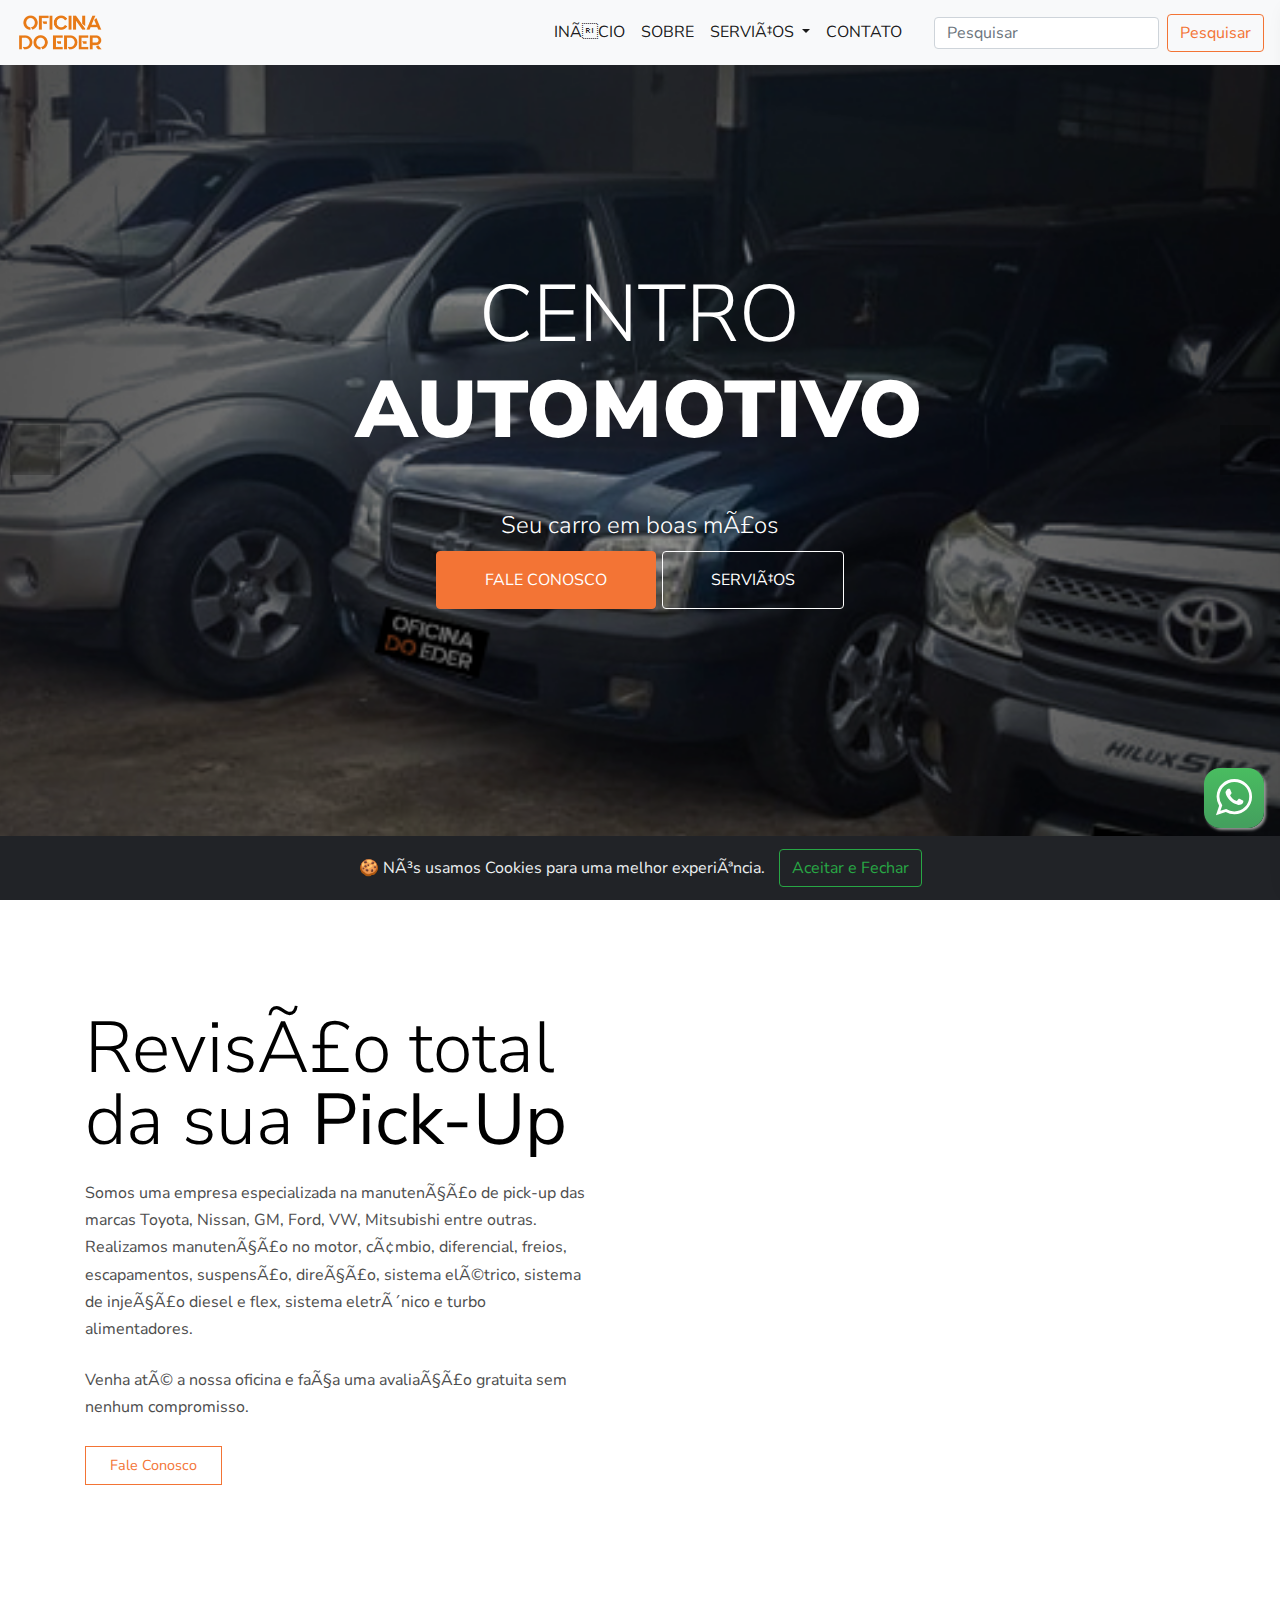
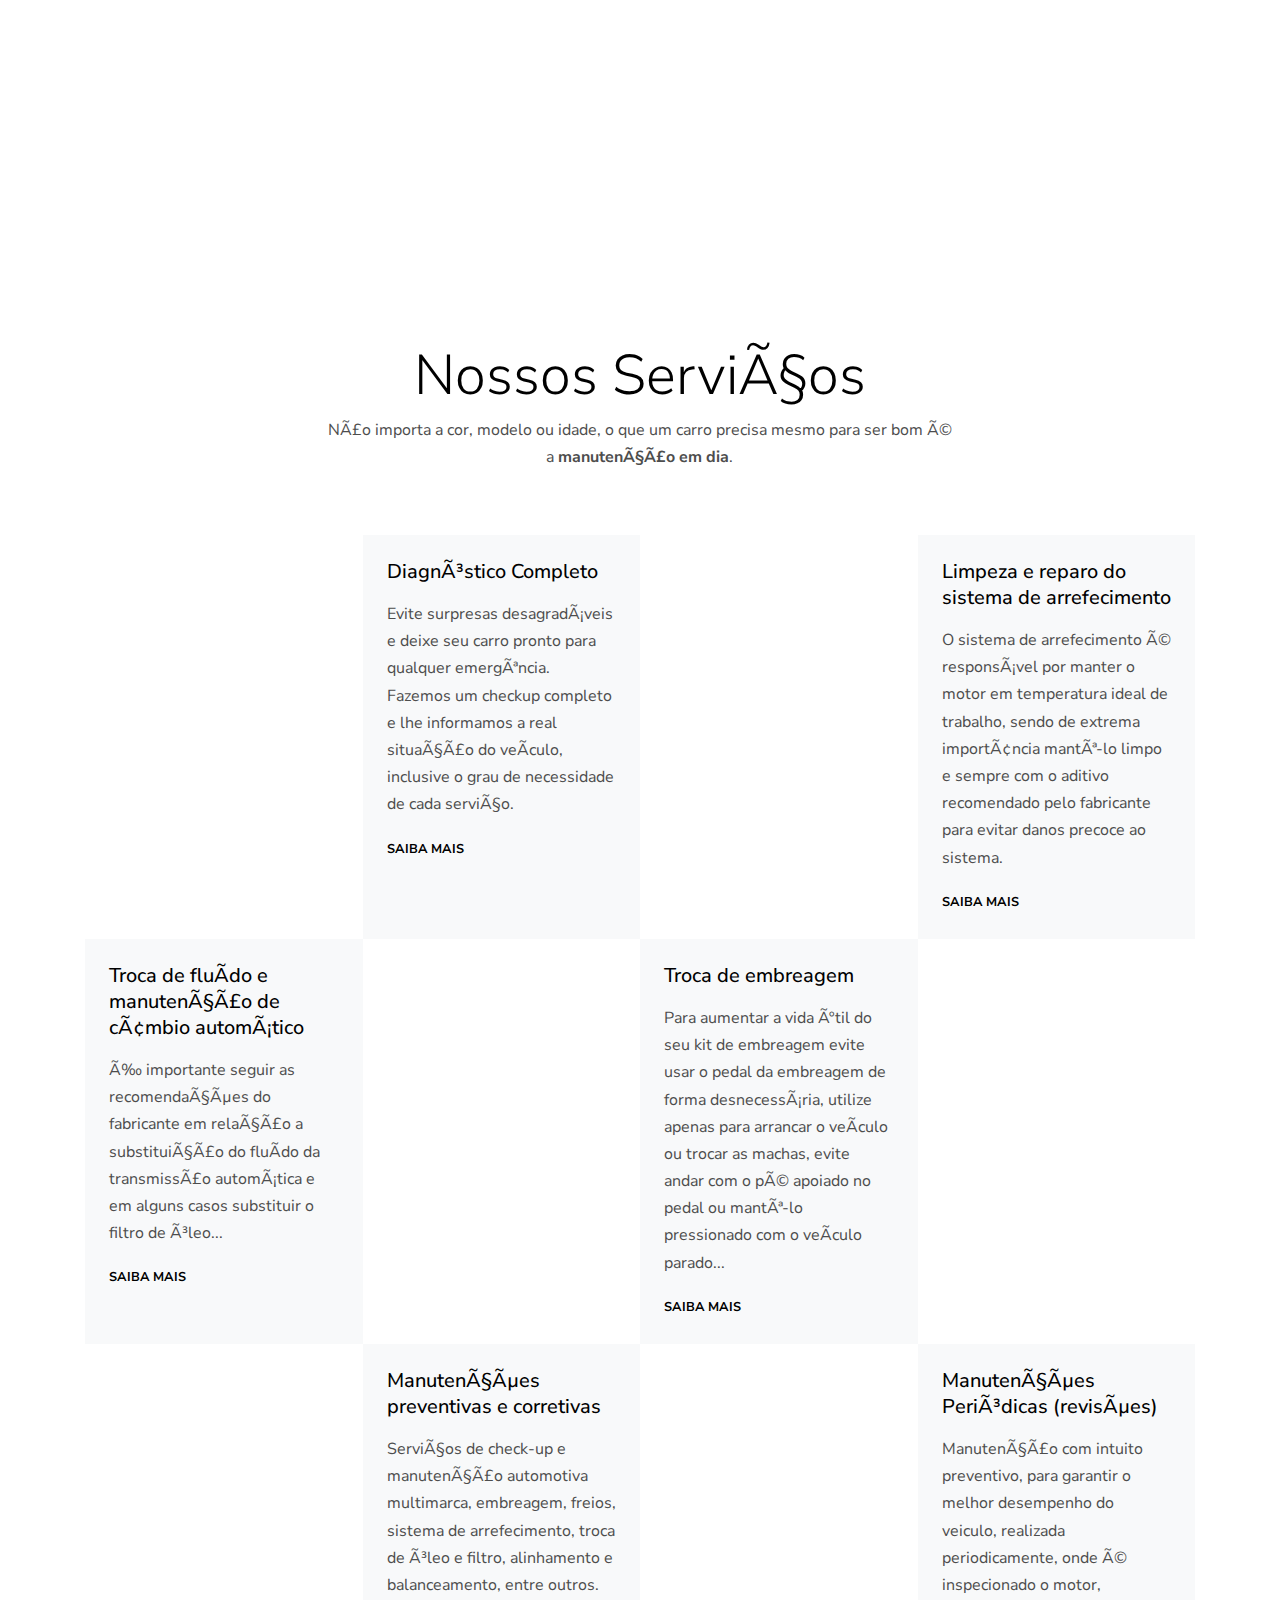
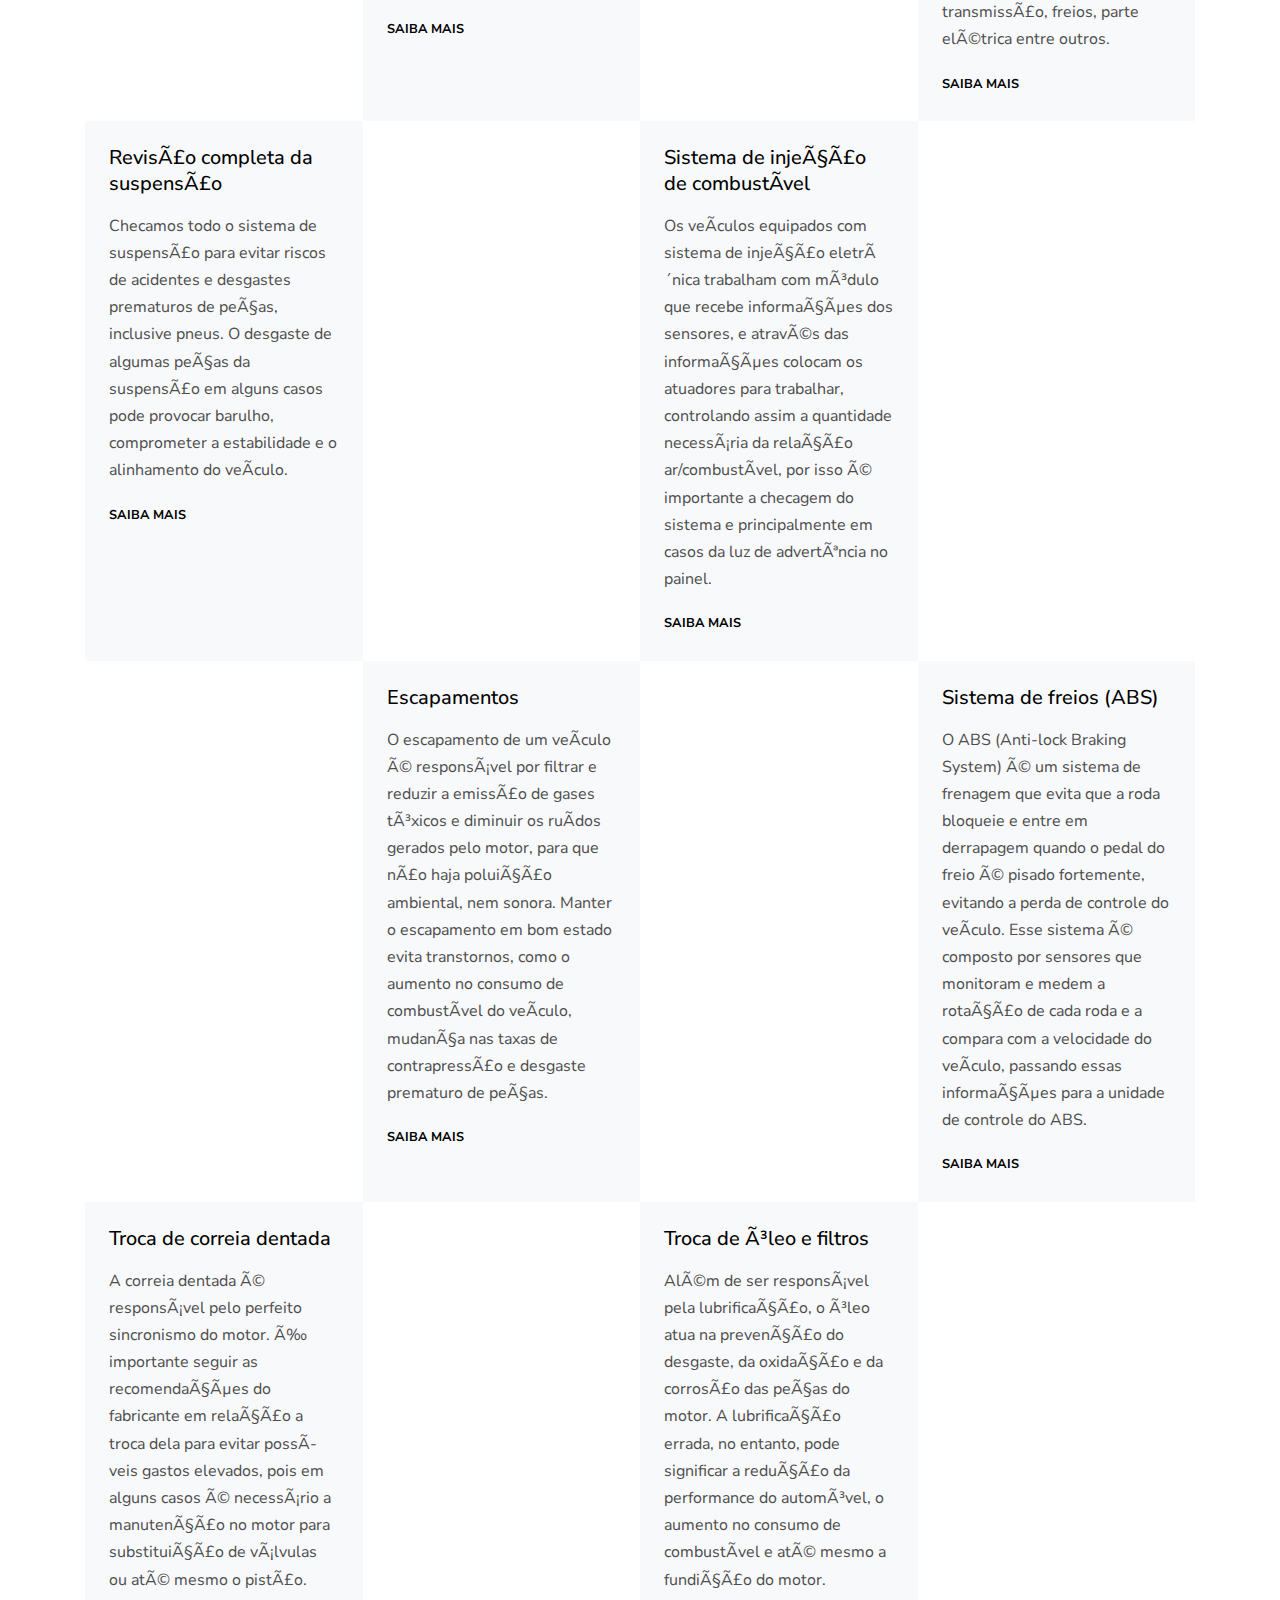
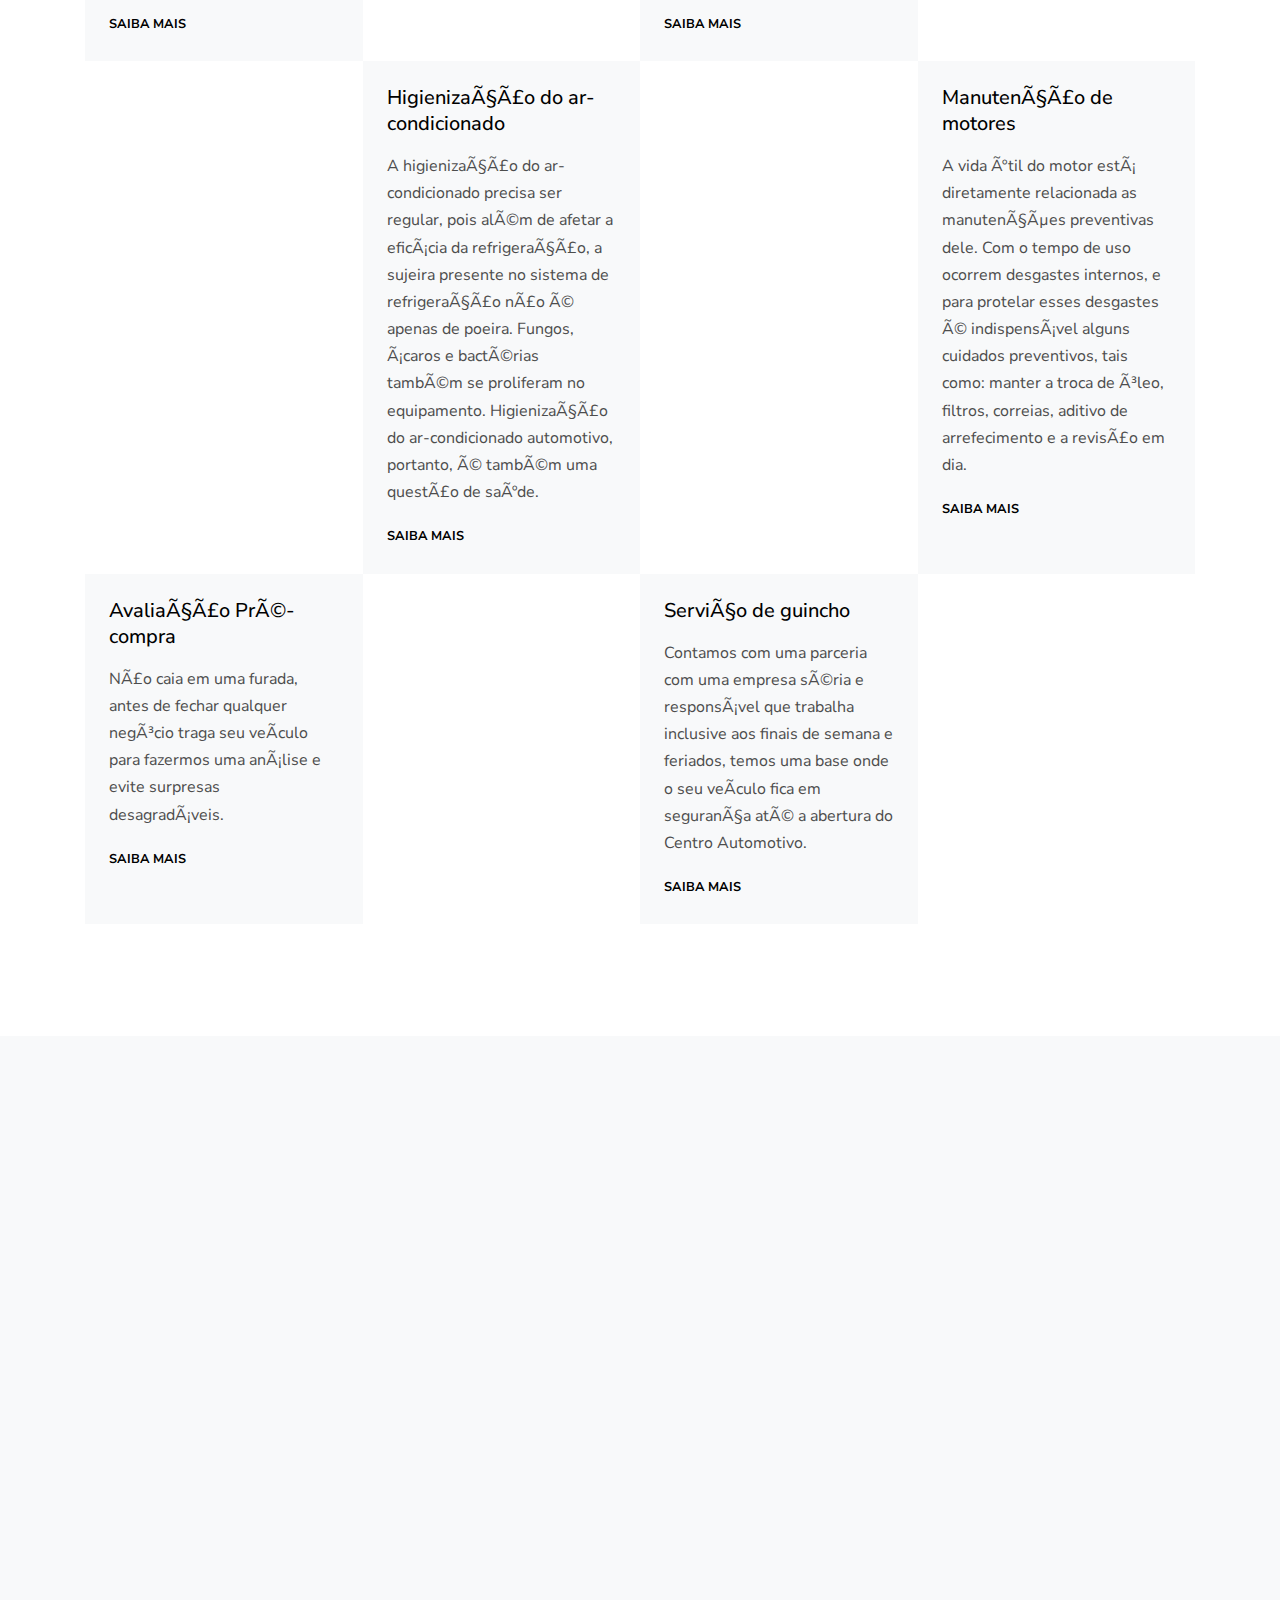
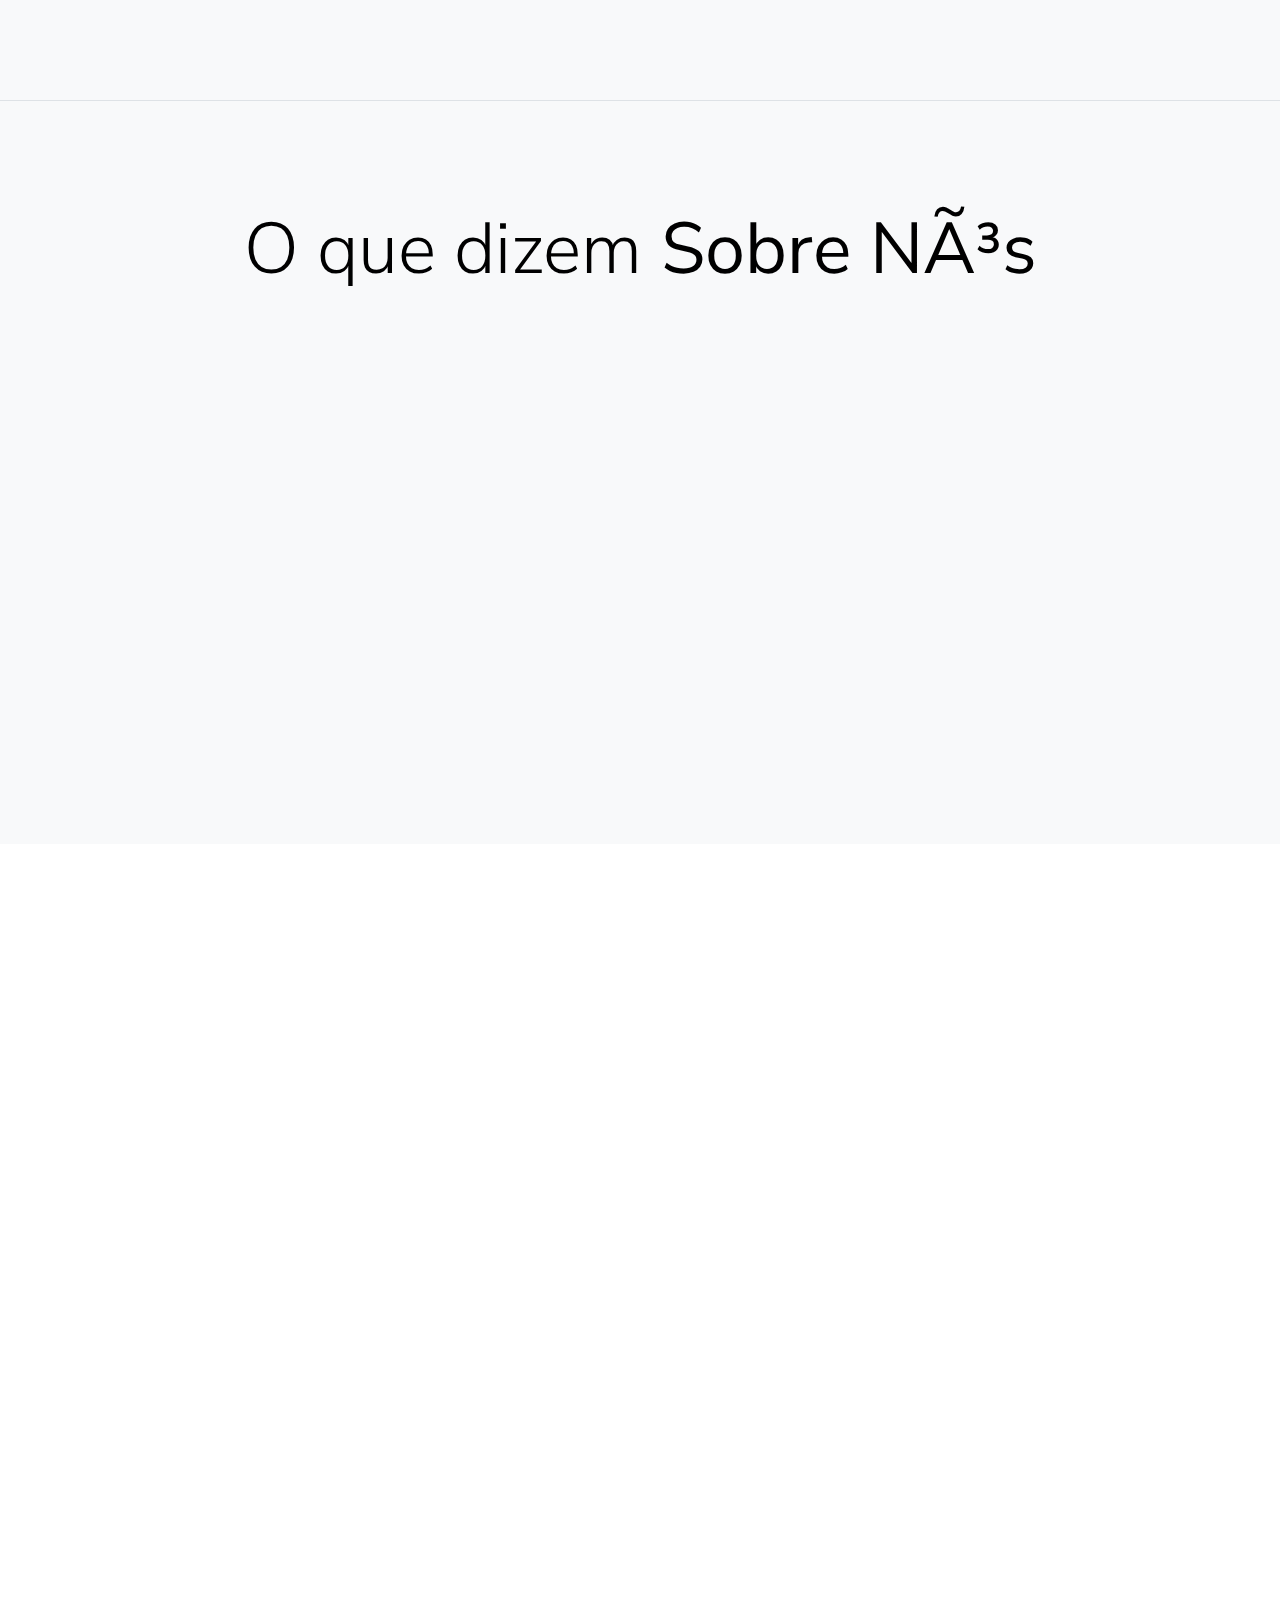
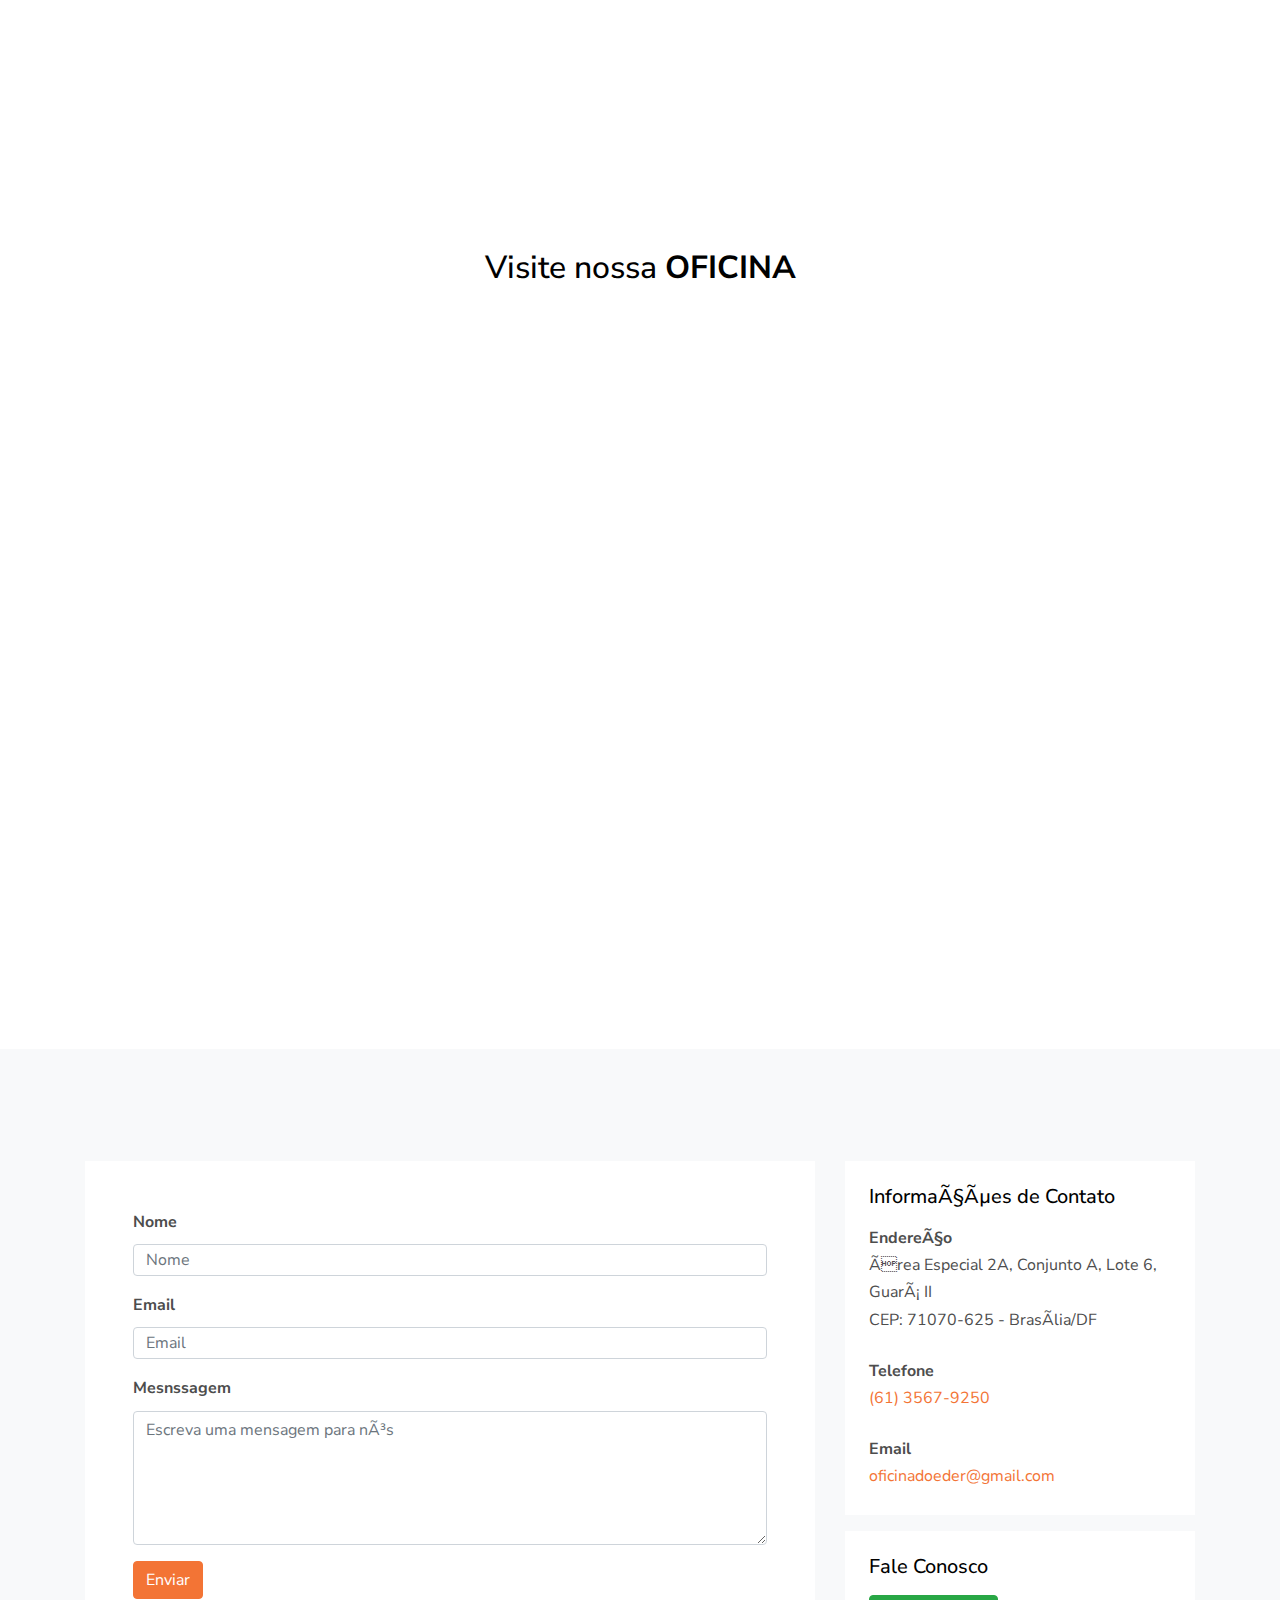
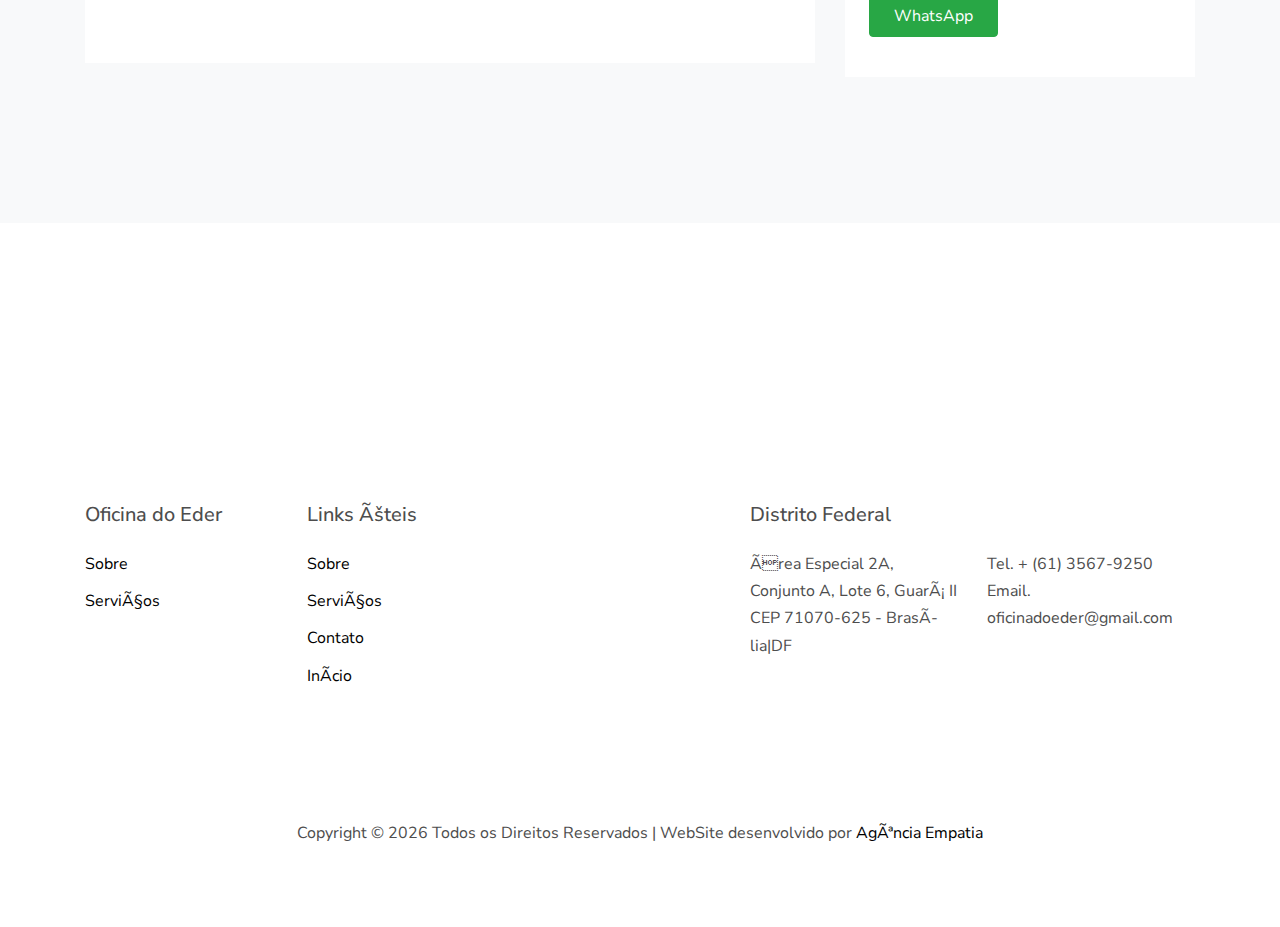
==== src/index.html @ d8c25956 "general commit" ====
<!DOCTYPE html>
<html lang="pt-BR">
  <head>
  <!-- Google Analytics -->
  <script>
  (function(i,s,o,g,r,a,m){i['GoogleAnalyticsObject']=r;i[r]=i[r]||function(){
  (i[r].q=i[r].q||[]).push(arguments)},i[r].l=1*new Date();a=s.createElement(o),
  m=s.getElementsByTagName(o)[0];a.async=1;a.src=g;m.parentNode.insertBefore(a,m)
  })(window,document,'script','https://www.google-analytics.com/analytics.js','ga');
  
  ga('create', 'UA-217698181-1', 'auto');
  ga('send', 'pageview');
  </script>
  <!-- End Google Analytics -->

    <!-- Google Tag Manager -->
    <script>(function(w,d,s,l,i){w[l]=w[l]||[];w[l].push({'gtm.start':
      new Date().getTime(),event:'gtm.js'});var f=d.getElementsByTagName(s)[0],
      j=d.createElement(s),dl=l!='dataLayer'?'&l='+l:'';j.async=true;j.src=
      'https://www.googletagmanager.com/gtm.js?id='+i+dl;f.parentNode.insertBefore(j,f);
      })(window,document,'script','dataLayer','GTM-PCNWNRT');</script>
      <!-- End Google Tag Manager -->

    <!-- Meta Pixel Code -->
  <script>
  !function(f,b,e,v,n,t,s)
  {if(f.fbq)return;n=f.fbq=function(){n.callMethod?
  n.callMethod.apply(n,arguments):n.queue.push(arguments)};
  if(!f._fbq)f._fbq=n;n.push=n;n.loaded=!0;n.version='2.0';
  n.queue=[];t=b.createElement(e);t.async=!0;
  t.src=v;s=b.getElementsByTagName(e)[0];
  s.parentNode.insertBefore(t,s)}(window, document,'script',
  'https://connect.facebook.net/en_US/fbevents.js');
  fbq('init', '295121775822086');
  fbq('track', 'PageView');
  </script>
  <noscript><img height="1" width="1" style="display:none"
  src="https://www.facebook.com/tr?id=295121775822086&ev=PageView&noscript=1"
  /></noscript>
  <!-- End Meta Pixel Code -->
    

    <title>Oficina do Eder</title>
    <link rel="icon" type="image/svg" href="./images/simbol.svg">
    <meta charset="utf-8">
    <meta name="viewport" content="width=device-width, initial-scale=1, shrink-to-fit=no">


    <link rel="stylesheet" href="https://fonts.googleapis.com/css?family=Nunito+Sans:200,300,400,700,900|Roboto+Mono:300,400,500"> 
    <link rel="stylesheet" href="fonts/icomoon/style.css">

    <link rel="stylesheet" href="css/bootstrap.min.css">
    <link rel="stylesheet" href="css/magnific-popup.css">
    <link rel="stylesheet" href="css/jquery-ui.css">
    <link rel="stylesheet" href="css/owl.carousel.min.css">
    <link rel="stylesheet" href="css/owl.theme.default.min.css">
    <link rel="stylesheet" href="css/bootstrap-datepicker.css">
    

    <!-- COOKIES -->
	 <!-- Bootstrap 4.1.1 -->
  <!--  <link rel="stylesheet" href="https://cdnjs.cloudflare.com/ajax/libs/twitter-bootstrap/4.1.1/css/bootstrap.min.css"> -->

	 <link rel="stylesheet" href="css/cookiealert.css">
	 <!--COOKIES END-->
    
    <link rel="stylesheet" href="fonts/flaticon/font/flaticon.css">
  
    <link rel="stylesheet" href="css/aos.css">

    <link rel="stylesheet" href="css/style.css">
    
  </head>
  <body>
    <!-- Google Tag Manager (noscript) -->
  <noscript><iframe src="https://www.googletagmanager.com/ns.html?id=GTM-PCNWNRT"
  height="0" width="0" style="display:none;visibility:hidden"></iframe></noscript>
  <!-- End Google Tag Manager (noscript) -->
  
  <div class="site-wrap">

    <div class="site-mobile-menu">
      <div class="site-mobile-menu-header">
        <div class="site-mobile-menu-close mt-0">
          <span class="icon-close2 js-menu-toggle"></span>
        </div>
      </div>
      <div class="site-mobile-menu-body"></div>
    </div> <!-- .site-mobile-menu -->
    
    
    <div class="site-navbar-wrap">

      <div class="site-navbar-top" hidden>
        <div class="container py-2">
          <div class="row align-items-center">
            <div class="col-6">
              <a href="#" class="p-2 pl-0"><span class="icon-twitter"></span></a>
              <a href="#" class="p-2 pl-0"><span class="icon-facebook"></span></a>
              <a href="#" class="p-2 pl-0"><span class="icon-linkedin"></span></a>
              <a href="#" class="p-2 pl-0"><span class="icon-instagram"></span></a>
            </div>
            <div class="col-6">
              <div class="d-flex ml-auto">
                <a href="#" class="d-flex align-items-center ml-auto mr-4">
                  <span class="icon-phone mr-2"></span>
                  <span class="d-none d-md-inline-block">youremail@domain.com</span>
                </a>
                <a href="#" class="d-flex align-items-center">
                  <span class="icon-envelope mr-2"></span>
                  <span class="d-none d-md-inline-block">+1 291 2830 302</span>
                </a>
              </div>
            </div>
          </div>
        </div>
      </div>

      <nav class="navbar navbar-expand-lg navbar-light bg-light fixed-top">
        <a class="navbar-brand " href="#">
          <img class="img-fluid site-logo w-50" src="./images/logo_oficina_2.png" />  
          <!-- Oficina do Eder -->
        </a>
        <button class="navbar-toggler" type="button" data-toggle="collapse" data-target="#navbarTogglerDemo02" aria-controls="navbarTogglerDemo02" aria-expanded="false" aria-label="Toggle navigation">
          <span class="navbar-toggler-icon"></span>
        </button>
      
        <div class="collapse navbar-collapse" id="navbarTogglerDemo02">
          <ul class="navbar-nav ml-auto mt-2 mt-lg-0">
            <li class="nav-item active">
              <a class="nav-link" href="#">INÍCIO<span class="sr-only">(current)</span></a>
            </li>
            <li class="nav-item active">
              <a class="nav-link" href="#about">SOBRE</a>
            </li>
            <li class="nav-item dropdown active">
              <a class="nav-link dropdown-toggle" id="navbarDropdown" role="button" data-toggle="dropdown" aria-expanded="false">
                SERVIÇOS
              </a>
              <div class="dropdown-menu" aria-labelledby="navbarDropdown">
                <a class="dropdown-item" href="#services">Todos os Serviços</a>
                <div class="dropdown-divider"></div>
                <a class="dropdown-item" href="#services">Diagnóstico completo</a>
                <div class="dropdown-divider"></div>
                <a class="dropdown-item" href="#services">Limpeza e reparo do sistema de arrefecimento</a>
                <div class="dropdown-divider"></div>
                <a class="dropdown-item" href="#services">Troca de fluido e manutenção de câmbio automático</a>
                <div class="dropdown-divider"></div>
                <a class="dropdown-item" href="#services">Troca de embreagem</a>
                <div class="dropdown-divider"></div>
                <a class="dropdown-item" href="#services">Manutenções preventicas e corretivas</a>
                <div class="dropdown-divider"></div>
                <a class="dropdown-item" href="#services">Manutenções Periódicas (revisões)</a>
                <div class="dropdown-divider"></div>
                <a class="dropdown-item" href="#services">Revisão completa da suspensão</a>
                <div class="dropdown-divider"></div>
                <a class="dropdown-item" href="#services">Sistema de injeção de combustível</a>
                <div class="dropdown-divider"></div>
                <a class="dropdown-item" href="#services">Escapamentos</a>
                <div class="dropdown-divider"></div>
                <a class="dropdown-item" href="#services">Sistema de freios (ABS)</a>
                <div class="dropdown-divider"></div>
                <a class="dropdown-item" href="#services">Revisão do sistema de injeção eletrônica</a>
                <div class="dropdown-divider"></div>
                <a class="dropdown-item" href="#services">Troca de correia dentada</a>
                <div class="dropdown-divider"></div>
                <a class="dropdown-item" href="#services">Troca de óleo e filtros</a>
                <div class="dropdown-divider"></div>
                <a class="dropdown-item" href="#services">Higienização do ar-condicionado</a>
                <div class="dropdown-divider"></div>
                <a class="dropdown-item" href="#services">Manutenção de motores</a>
                <div class="dropdown-divider"></div>
                <a class="dropdown-item" href="#services">Avaliações Pré-compra</a>
                <div class="dropdown-divider"></div>
                <a class="dropdown-item" href="#services">Serviços de Guincho</a>
                <!-- <a class="dropdown-item" href="#">Something else here</a> -->
              </div>
            </li>
            <li class="nav-item mr-4 active">
              <a class="nav-link disabled" href="#contact">CONTATO</a>
            </li>
          </ul>
          <form class="form-inline my-2 my-lg-0">
            <input class="form-control mr-sm-2" type="search" placeholder="Pesquisar">
            <button class="btn btn-outline-primary mx-0 mx-sm-0" type="submit">Pesquisar</button>
          </form>
        </div>
      </nav>
    </div>
  
    <!-- CARROUSEL -->
    <div class="slide-one-item home-slider owl-carousel">

      <div class="site-blocks-cover overlay" style="background-image: url(images/eder_banner2.jpg);" data-aos="fade" data-stellar-background-ratio="0.5">
        <div class="container">
          <div class="row align-items-center justify-content-center text-center">
            <div class="col-md-10">
              <!-- <img src="./images/logo_oficina_2.png" class="mb-5 w-50 mx-auto logo-banner" alt="Serviços de busca e entrega de veículo"> -->
              <h1 class="mb-5">Centro <br> <strong>Automotivo</strong></h1>
              <p class="mb-2 font-weight-light">Seu carro em boas mãos</p>
              <p>
                <a href="https://wa.me/5561982079250" class="btn btn-primary py-3 px-5 rounded-2 mb-2">FALE CONOSCO</a>
                <a href="#services" class="btn btn-white btn-outline-white py-3 px-5 rounded-2 mb-2">SERVIÇOS</a>
              </p>
            </div>
          </div>
        </div>
      </div>  

      <div class="site-blocks-cover overlay" style="background-image: url(images/eder_banner1.jpg);" data-aos="fade" data-stellar-background-ratio="0.5">
        <div class="container">
          <div class="row align-items-center justify-content-center text-center">
            <div class="col-md-10">
              <img src="./images/leve_traz.svg" class="mb-5 w-50 mx-auto" alt="Serviços de busca e entrega de veículo">              
              <p class="mb-2 font-weight-light">Sua oficina sem sair de casa</p>
              <p>
                <a href="https://wa.me/5561982079250" class="btn btn-primary py-3 px-5 rounded-4 mb-2">FALE CONOSCO</a>
                <a href="#" class="btn btn-white btn-outline-white py-3 px-5 rounded-4 mb-2">SERVIÇOS</a>
              </p>
            </div>
          </div>
        </div>
      </div>  

    </div>

       <!-- CALL TO ACTION 2 -->
       <div class="site-section">
        <div class="container">
          <div class="row">
            <div class="col-md-6 bg-image bg-sm-height mb-5 mb-md-0 order-md-2" style="background-image: url('images/eder_banner2.jpg');" data-aos="fade-up"></div>
            <div class="col-md-6 pr-md-5 order-md-1">
              <h2 class="display-3 line-height-xs text-black mb-4">Revisão total da sua <strong>Pick-Up</strong></h2>
              <p class="mb-4">Somos uma empresa especializada na manutenção de pick-up das marcas Toyota, Nissan, GM, Ford, VW, Mitsubishi entre outras. Realizamos manutenção no motor, câmbio, diferencial, freios, escapamentos, suspensão, direção, sistema elétrico, sistema de injeção diesel e flex, sistema eletrônico e turbo alimentadores.</p>
              <p class="mb-4">Venha até a nossa oficina e faça uma avaliação gratuita sem nenhum compromisso.</p>
             <!--  <ul class="site-block-check">
                <li>Magnam iure fugit recusandae</li>
                <li>Officiis laboriosam repudiandae</li>
                <li>Quis nostrum numquam</li>
              </ul> -->
              <p><a href="https://wa.me/5561982079250" class="btn btn-outline-primary btn-sm rounded-0 p-2 px-4">Fale Conosco</a></p>
            </div>
          </div>
        </div>
      </div>

     <!-- Call-To-Action -->
     <div class="py-5 bg-light" data-aos="fade">
      <div class="container text-center">
        <h2 class="d-block mb-0 font-weight-light"><a href="#" class="d-block">Faça uma avaliação gratuita!</a></h2>
        <a href="https://wa.me/5561982079250" >
          <button class="btn btn-primary py-3 px-5 mt-4 rounded-2">
            PEDIR AGORA
          </button>  

        </a>
        
      </div>
    </div>


    <!-- SERVIÇOS -->
    <div id="services" class="site-section">
      
      <div  class="container">
        <div class="row mb-5 justify-content-center">
          <div class="col-12 text-center">
            <h2 class="font-weight-light text-black display-4">Nossos Serviços</h2>
          </div>
          <div class="col-md-7 text-center">
            <p>Não importa a cor, modelo ou idade, o que um carro precisa mesmo para ser bom é a <strong>manutenção em dia</strong>.</p>
          </div>
        </div>

        <div class="row no-gutters align-items-stretch h-100">

          <div class="col-lg-6">
            <div class="row no-gutters align-items-stretch h-100 half-sm">
              <div class="col-md-6 bg-image bg-sm-height" style="background-image: url('images/testing.jpg');" data-aos="fade" data-aos-delay="0"></div>
              <div class="col-md-6 bg-light text">
                <div class="p-4">
                  <h2 class="h5 mb-3 text-black line-height-sm">Diagnóstico Completo</h2>
                  <p>Evite surpresas desagradáveis e deixe seu carro pronto para qualquer emergência. Fazemos um checkup completo e lhe informamos a real situação do veículo, inclusive o grau de necessidade de cada serviço. </p>
                  <p class="mb-0"><a href="https://wa.me/5561982079250" class=""><small class="text-uppercase font-weight-bold text-black">Saiba Mais</small></a></p>
                </div>
              </div>
            </div>
          </div>

          <div class="col-lg-6">
            <div class="row no-gutters align-items-stretch h-100 half-sm">
              <div class="col-md-6 bg-image order-md-2 order-lg-1 bg-sm-height" style="background-image: url('images/arrefecimento.jpg');" data-aos="fade" data-aos-delay="200"></div>
              <div class="col-md-6 bg-light text order-md-1 order-lg-2">
                <div class="p-4">
                  <h2 class="h5 mb-3 text-black line-height-sm">Limpeza e reparo do sistema de arrefecimento
                  </h2>
                  <p>O sistema de arrefecimento é responsável por manter o motor em temperatura ideal de trabalho, sendo de extrema importância mantê-lo limpo e sempre com o aditivo recomendado pelo fabricante para evitar danos precoce ao sistema.</p>
                  <p class="mb-0"><a href="https://wa.me/5561982079250" class=""><small class="text-uppercase font-weight-bold text-black">Saiba Mais</small></a></p>
                </div>
              </div>
            </div>
          </div>

          <div class="col-lg-6">
            <div class="row no-gutters align-items-stretch h-100 half-sm">
              <div class="col-md-6 bg-image order-md-1 order-lg-2 bg-sm-height" style="background-image: url('images/11.png');" data-aos="fade" data-aos-delay="300"></div>
              <div class="col-md-6 bg-light text order-md-2 order-lg-1">
                <div class="p-4">
                  <h2 class="h5 mb-3 text-black line-height-sm">Troca de fluído e manutenção de câmbio automático</h2>
                  <p>É importante seguir as recomendações do fabricante em relação a substituição do fluído da transmissão automática e em alguns casos substituir o filtro de óleo...</p>
                  <p class="mb-0"><a href="https://wa.me/5561982079250" class=""><small class="text-uppercase font-weight-bold text-black">Saiba Mais</small></a></p>
                </div>
              </div>
            </div>
          </div>

          <div class="col-lg-6">
            <div class="row no-gutters align-items-stretch h-100 half-sm">
              <div class="col-md-6 bg-image order-md-2 bg-sm-height" style="background-image: url('images/embreagem.jpg');" data-aos="fade" data-aos-delay="400"></div>
              <div class="col-md-6 bg-light text order-md-1">
                <div class="p-4">
                  <h2 class="h5 mb-3 text-black line-height-sm">Troca de embreagem</h2>
                  <p>Para aumentar a vida útil do seu kit de embreagem evite usar o pedal da embreagem de forma desnecessária, utilize apenas para arrancar o veículo ou trocar as machas, evite andar com o pé apoiado no pedal ou mantê-lo pressionado com o veículo parado...</p>
                  <p class="mb-0"><a href="https://wa.me/5561982079250"  class=""><small class="text-uppercase font-weight-bold text-black">Saiba Mais</small></a></p>
                </div>
              </div>
            </div>
          </div>

        </div>

        <div class="row no-gutters align-items-stretch h-100">

          <div class="col-lg-6">
            <div class="row no-gutters align-items-stretch h-100 half-sm">
              <div class="col-md-6 bg-image bg-sm-height" style="background-image: url('images/manutencao.jpg');" data-aos="fade" data-aos-delay="0"></div>
              <div class="col-md-6 bg-light text">
                <div class="p-4">
                  <h2 class="h5 mb-3 text-black line-height-sm">Manutenções preventivas e corretivas</h2>
                  <p>Serviços de check-up e manutenção automotiva multimarca, embreagem, freios, sistema de arrefecimento, troca de óleo e filtro, alinhamento e balanceamento, entre outros.</p>
                  <p class="mb-0"><a href="https://wa.me/5561982079250"  class=""><small class="text-uppercase font-weight-bold text-black">Saiba Mais</small></a></p>
                </div>
              </div>
            </div>
          </div>

          <div class="col-lg-6">
            <div class="row no-gutters align-items-stretch h-100 half-sm">
              <div class="col-md-6 bg-image order-md-2 order-lg-1 bg-sm-height" style="background-image: url('images/motor2.jpg');" data-aos="fade" data-aos-delay="200"></div>
              <div class="col-md-6 bg-light text order-md-1 order-lg-2">
                <div class="p-4">
                  <h2 class="h5 mb-3 text-black line-height-sm">Manutenções Periódicas (revisões)</h2>
                  <p>Manutenção com intuito preventivo, para garantir o melhor desempenho do veiculo, realizada periodicamente, onde é inspecionado o motor, transmissão, freios, parte elétrica entre outros.</p>
                  <p class="mb-0"><a href="https://wa.me/5561982079250" class=""><small class="text-uppercase font-weight-bold text-black">Saiba Mais</small></a></p>
                </div>
              </div>
            </div>
          </div>

          <div class="col-lg-6">
            <div class="row no-gutters align-items-stretch h-100 half-sm">
              <div class="col-md-6 bg-image order-md-1 order-lg-2 bg-sm-height" style="background-image: url('images/suspension.jpg');" data-aos="fade" data-aos-delay="300"></div>
              <div class="col-md-6 bg-light text order-md-2 order-lg-1">
                <div class="p-4">
                  <h2 class="h5 mb-3 text-black line-height-sm">Revisão completa da suspensão</h2>
                  <p>Checamos todo o sistema de suspensão para evitar riscos de acidentes e desgastes prematuros de peças, inclusive pneus.  O desgaste de algumas peças da suspensão em alguns casos pode provocar barulho, comprometer a estabilidade e o alinhamento do veículo.</p>
                  <p class="mb-0"><a href="https://wa.me/5561982079250" class=""><small class="text-uppercase font-weight-bold text-black">Saiba Mais</small></a></p>
                </div>
              </div>
            </div>
          </div>

          <div class="col-lg-6">
            <div class="row no-gutters align-items-stretch h-100 half-sm">
              <div class="col-md-6 bg-image order-md-2 bg-sm-height" style="background-image: url('images/motor4.jpg');" data-aos="fade" data-aos-delay="400"></div>
              <div class="col-md-6 bg-light text order-md-1">
                <div class="p-4">
                  <h2 class="h5 mb-3 text-black line-height-sm">Sistema de injeção de combustível</h2>
                  <p>Os veículos equipados com sistema de injeção eletrônica trabalham com módulo que recebe informações dos sensores, e através das informações colocam os atuadores para trabalhar, controlando assim a quantidade necessária da relação ar/combustível, por isso é importante a checagem do sistema e principalmente em casos da luz de advertência no painel. </p>
                  <p class="mb-0"><a href="https://wa.me/5561982079250" class=""><small class="text-uppercase font-weight-bold text-black">Saiba Mais</small></a></p>
                </div>
              </div>
            </div>
          </div>

        </div>

        <div class="row no-gutters align-items-stretch h-100">

          <div class="col-lg-6">
            <div class="row no-gutters align-items-stretch h-100 half-sm">
              <div class="col-md-6 bg-image bg-sm-height" style="background-image: url('images/exaustic.jpg');" data-aos="fade" data-aos-delay="0"></div>
              <div class="col-md-6 bg-light text">
                <div class="p-4">
                  <h2 class="h5 mb-3 text-black line-height-sm">Escapamentos</h2>
                  <p>O escapamento de um veículo é responsável por filtrar e reduzir a emissão de gases tóxicos e diminuir os ruídos gerados pelo motor, para que não haja poluição ambiental, nem sonora. Manter o escapamento em bom estado evita transtornos, como o aumento no consumo de combustível do veículo, mudança nas taxas de contrapressão e desgaste prematuro de peças.</p>
                  <p class="mb-0"><a href="https://wa.me/5561982079250" class=""><small class="text-uppercase font-weight-bold text-black">Saiba Mais</small></a></p>
                </div>
              </div>
            </div>
          </div>

          <div class="col-lg-6">
            <div class="row no-gutters align-items-stretch h-100 half-sm">
              <div class="col-md-6 bg-image order-md-2 order-lg-1 bg-sm-height" style="background-image: url('images/pajero.jpg');" data-aos="fade" data-aos-delay="200"></div>
              <div class="col-md-6 bg-light text order-md-1 order-lg-2">
                <div class="p-4">
                  <h2 class="h5 mb-3 text-black line-height-sm">Sistema de freios (ABS)</h2>
                  <p>O ABS (Anti-lock Braking System) é um sistema de frenagem que evita que a roda bloqueie e entre em derrapagem quando o pedal do freio é pisado fortemente, evitando a perda de controle do veículo. Esse sistema é composto por sensores que monitoram e medem a rotação de cada roda e a compara com a velocidade do veículo, passando essas informações para a unidade de controle do ABS. </p>
                  <p class="mb-0"><a href="https://wa.me/5561982079250" class=""><small class="text-uppercase font-weight-bold text-black">Saiba Mais</small></a></p>
                </div>
              </div>
            </div>
          </div>

          <div class="col-lg-6">
            <div class="row no-gutters align-items-stretch h-100 half-sm">
              <div class="col-md-6 bg-image order-md-2 bg-sm-height" style="background-image: url('images/motor1.jpg');" data-aos="fade" data-aos-delay="400"></div>
              <div class="col-md-6 bg-light text order-md-1">
                <div class="p-4">
                  <h2 class="h5 mb-3 text-black line-height-sm">Troca de correia dentada</h2>
                  <p>A correia dentada é responsável pelo perfeito sincronismo do motor. É importante seguir as recomendações do fabricante em relação a troca dela para evitar possíveis gastos elevados, pois em alguns casos é necessário a manutenção no motor para substituição de válvulas ou até mesmo o pistão.</p>
                  <p class="mb-0"><a href="https://wa.me/5561982079250" class=""><small class="text-uppercase font-weight-bold text-black">Saiba Mais</small></a></p>
                </div>
              </div>
            </div>
          </div> 
          
          <div class="col-lg-6">
            <div class="row no-gutters align-items-stretch h-100 half-sm">
              <div class="col-md-6 bg-image order-md-2 bg-sm-height" style="background-image: url('images/oil.jpg');" data-aos="fade" data-aos-delay="400"></div>
              <div class="col-md-6 bg-light text order-md-1">
                <div class="p-4">
                  <h2 class="h5 mb-3 text-black line-height-sm">Troca de óleo e filtros</h2>
                  <p>Além de ser responsável pela lubrificação, o óleo atua na prevenção do desgaste, da oxidação e da corrosão das peças do motor. A lubrificação errada, no entanto, pode significar a redução da performance do automóvel, o aumento no consumo de combustível e até mesmo a fundição do motor.</p>
                  <p class="mb-0"><a href="https://wa.me/5561982079250" class=""><small class="text-uppercase font-weight-bold text-black">Saiba Mais</small></a></p>
                </div>
              </div>
            </div>
          </div>

        </div>

        <div class="row no-gutters align-items-stretch h-100">          

          <div class="col-lg-6">
            <div class="row no-gutters align-items-stretch h-100 half-sm">
              <div class="col-md-6 bg-image order-md-2 order-lg-1 bg-sm-height" style="background-image: url('images/ar_condicionado.jpg');" data-aos="fade" data-aos-delay="200"></div>
              <div class="col-md-6 bg-light text order-md-1 order-lg-2">
                <div class="p-4">
                  <h2 class="h5 mb-3 text-black line-height-sm">Higienização do ar-condicionado</h2>
                  <p>A higienização do ar-condicionado precisa ser regular, pois além de afetar a eficácia da refrigeração, a sujeira presente no sistema de refrigeração não é apenas de poeira. Fungos, ácaros e bactérias também se proliferam no equipamento. Higienização do ar-condicionado automotivo, portanto, é também uma questão de saúde.</p>
                  <p class="mb-0"><a href="https://wa.me/5561982079250" class=""><small class="text-uppercase font-weight-bold text-black">Saiba Mais</small></a></p>
                </div>
              </div>
            </div>
          </div>

          <div class="col-lg-6">
            <div class="row no-gutters align-items-stretch h-100 half-sm">
              <div class="col-md-6 bg-image order-md-2 order-lg-1 bg-sm-height" style="background-image: url('images/motores.jpg');" data-aos="fade" data-aos-delay="300"></div>
              <div class="col-md-6 bg-light text order-md-2 order-lg-1">
                <div class="p-4">
                  <h2 class="h5 mb-3 text-black line-height-sm">Manutenção de motores</h2>
                  <p>A vida útil do motor está diretamente relacionada as manutenções preventivas dele. Com o tempo de uso ocorrem desgastes internos, e para protelar esses desgastes é indispensável alguns cuidados preventivos, tais como: manter a troca de óleo, filtros, correias, aditivo de arrefecimento e a revisão em dia.</p>
                  <p class="mb-0"><a href="https://wa.me/5561982079250" class=""><small class="text-uppercase font-weight-bold text-black">Saiba Mais</small></a></p>
                </div>
              </div>
            </div>
          </div>

          <div class="col-lg-6">
            <div class="row no-gutters align-items-stretch h-100 half-sm">
              <div class="col-md-6 bg-image order-md-2 bg-sm-height" style="background-image: url('images/08.png');" data-aos="fade" data-aos-delay="400"></div>
              <div class="col-md-6 bg-light text order-md-1">
                <div class="p-4">
                  <h2 class="h5 mb-3 text-black line-height-sm">Avaliação Pré-compra</h2>
                  <p>Não caia em uma furada, antes de fechar qualquer negócio traga seu veículo para fazermos uma análise e evite surpresas desagradáveis.</p>
                  <p class="mb-0"><a href="https://wa.me/5561982079250" class=""><small class="text-uppercase font-weight-bold text-black">Saiba Mais</small></a></p>
                </div>
              </div>
            </div>
          </div>

          <div class="col-lg-6">
            <div class="row no-gutters align-items-stretch h-100 half-sm">
              <div class="col-md-6 bg-image order-md-2 bg-sm-height" style="background-image: url('images/guincho.jpg');" data-aos="fade" data-aos-delay="0"></div>
              <div class="col-md-6 bg-light text">
                <div class="p-4">
                  <h2 class="h5 mb-3 text-black line-height-sm">Serviço de guincho</h2>
                  <p>Contamos com uma parceria com uma empresa séria e responsável que trabalha inclusive aos finais de semana e feriados, temos uma base onde o seu veículo fica em segurança até a abertura do Centro Automotivo.</p>
                  <p class="mb-0"><a href="https://wa.me/5561982079250" class=""><small class="text-uppercase font-weight-bold text-black">Saiba Mais</small></a></p>
                </div>
              </div>
            </div>
          </div>

          

        </div>

        <!-- <div class="row no-gutters align-items-stretch h-100">         
          <div class="col-lg-6">
            <div class="row no-gutters align-items-stretch h-100 half-sm">
              <div class="col-md-6 bg-image order-md-1 order-lg-2 bg-sm-height" style="background-image: url('images/injecao_eletronica.jpg');" data-aos="fade" data-aos-delay="300"></div>
              <div class="col-md-6 bg-light text order-md-2 order-lg-1">
                <div class="p-4">
                  <h2 class="h5 mb-3 text-black line-height-sm">Revisão do sistema de injeção eletrônica</h2>
                  <p>Metodo de reparo e restauração da lataria ou carroceria do veículo, para eliminar amassados e rachaduras ocorridas em batidas.</p>
                  <p class="mb-0"><a href="#" class=""><small class="text-uppercase font-weight-bold text-black">Saiba Mais</small></a></p>
                </div>
              </div>
            </div>
          </div>        
        </div> -->
        
      </div>

    </div>

      <!-- CLIENTES E PROJETOS -->
      <div class="site-section border-bottom bg-light py-5">
        <div class="container">
          <div class="row">
            <iframe class="col-md-6 col-lg-4 mb-5 mb-lg-0 id="frame" width="320" height="568" src="https://www.instagram.com/p/CNIPp4eF_ln/embed" frameborder="0"></iframe>
            <iframe class="col-md-6 col-lg-4 mb-5 mb-lg-0 id="frame" width="320" height="568" src="https://www.instagram.com/p/CNAX0ZsljFV/embed" frameborder="0"></iframe>
            <iframe class="col-md-6 col-lg-4 mb-5 mb-lg-0 id="frame" width="320" height="568" src="https://www.instagram.com/p/CBWLoKOFbZf/embed" frameborder="0"></iframe>
            
           <!--  <div class="col-12 text-center mb-5"><h2 class="text-black h6 font-weight-bold text-uppercase" data-aos="fade">Nosso Instragram</h2></div>
            
           
            
            <div class="col-md-6 col-lg-4 mb-5 mb-lg-0" data-aos="fade" data-aos-delay="0">
              <div class="d-flex align-items-center">
                <div class="mr-3"><span class="flaticon-worker display-3 text-primary"></span></div>
                <div class="">
                  <h2 class="text-black">90+</h2> <strong class="text-black">Profissionais </strong> Empregados
                </div>
              </div>
            </div>
  
            <div class="col-md-6 col-lg-6 mb-5 mb-lg-0" data-aos="fade" data-aos-delay="200">
              <div class="d-flex align-items-center">
                <div class="mr-3"><span class="flaticon-planet-earth display-3 text-primary"></span></div>
                <div class="">
                  <h2 class="text-black">1000+</h2> <strong class="text-black">Clientes</strong> Atendidos
                </div>
              </div>
            </div>
            
            <div class="col-md-6 col-lg-6 mb-0 mb-lg-0" data-aos="fade" data-aos-delay="300">
              <div class="d-flex align-items-center">
                <div class="mr-3"><span class="flaticon-gears display-3 text-primary"></span></div>
                <div class="">
                  <h2 class="text-black">2500+</h2> <strong class="text-black">Projetos</strong> Executados
                </div>
              </div>
            </div> -->
  
          </div>
        </div>
      </div>

 

      <!-- DEPOIMENTOS -->
    <div class="site-section bg-light">
      <div class="container">
        <div class="text-center">
          <h2 class="display-3 line-height-xs text-black mb-4 ">O que dizem<strong> Sobre Nós</strong></h2>
        </div>
        

        <div class="block-13 nonloop-block-13 owl-carousel" data-aos="fade">          

          <div class="p-4">
            <div class="block-47 d-flex">
              <div class="block-47-image d-none d-sm-block">
                <img src="images/marco_porto.png" alt="Image placeholder" class="img-fluid">
              </div>
              <blockquote class="block-47-quote">
                <p>&ldquo;Um lugar de família. Atendimento nota 1000! Funcionários atenciosos e profissionais. Seu carro lá e bem cuidado. Preço e serviço fenomenal! Indicadíssimo!&rdquo;</p>
                <cite class="block-47-quote-author">&mdash; <a href="#">Marco Porto</a></cite>
              </blockquote>
            </div>
          </div>

          <div class="p-4">
            <div class="block-47 d-flex">
              <div class="block-47-image d-none d-sm-block">
                <img src="images/guisales.png" alt="Image placeholder" class="img-fluid">
              </div>
              <blockquote class="block-47-quote">
                <p>&ldquo;Atendimento honesto e impecável. O próprio Éder já me resgatou em um sábado que meu carro apresentou problemas. Virei cliente fiel. Recomendo.&rdquo;</p>
                <cite class="block-47-quote-author">&mdash; <a href="#">Guisales</a></cite>
              </blockquote>
            </div>
          </div>

          <div class="p-4">
            <div class="block-47 d-flex">
              <div class="block-47-image d-none d-sm-block">
                <img src="images/guilherme.png" alt="Image placeholder" class="img-fluid">
              </div>
              <blockquote class="block-47-quote">
                <p>&ldquo;Indico com louvor, Éder nosso conterrâneo de MG, super honesto e transparente, que lhe dar a melhor opção para sanar os problemas.
                  Grande Abraço!&rdquo;</p>
                <cite class="block-47-quote-author">&mdash; <a href="https://www.google.com/maps/contrib/101130884293387665267/reviews/@-19.2956066,-45.5890475,7z/data=!3m1!4b1!4m3!8m2!3m1!1e1?hl=pt-BR">Guilherme Nascimento</a></cite>
              </blockquote>
            </div>
          </div>

          <div class="p-4">
            <div class="block-47 d-flex">
              <div class="block-47-image d-none d-sm-block">
                <img src="images/fanny.png" alt="Image placeholder" class="img-fluid">
              </div>
              <blockquote class="block-47-quote">
                <p>&ldquo;Fui muito bem atendida pelo Eder e equipe, entregaram o meu carro bem rápido e limpinho. Super indico, preço justo.&rdquo;</p>
                <cite class="block-47-quote-author">&mdash; <a href="#">Fanny Bastos</a></cite>
              </blockquote>
            </div>
          </div>

         
        </div>
        

      </div>
    </div>

    <!-- SOBRE NÓS E CONTATO -->
    <div id="about" class="site-block-half d-block d-lg-flex site-block-video" data-aos="fade">
      <div class="image bg-image order-2" style="background-image: url(images/09.png); ">
        <!-- <a href="https://vimeo.com/channels/staffpicks/93951774" class="play-button popup-vimeo"><span class="icon-play"></span></a> -->
      </div>
      <div id="about" class="text order-1">
        <h2 class="site-heading text-black mb-3">Conheça nossa <strong>Oficina</strong></h2>
        <p class="lead">A Oficina do Eder surgiu na garagem de casa, a partir de muita paixão por carros. Essa paixão trouxe cada vez mais motivação para realizar um trabalho honesto, de qualidade, transparência e confiança que nos possibilitou um crescimento através de uma cartela de clientes fidelizadas e inúmeras indicações. 


          Somos um centro automotivo especializado na manutenção de veículos de todas as marcas e modelos, nacionais e importados, contamos com os melhores equipamentos e uma equipe com profissionais altamente qualificados com cursos e treinamentos constantes.
          Estamos localizados no Setor de Oficinas do Guará em Brasília/DF.
          </p>
    
      </div>
      
    </div>

    <!--GOOGLE MAPS-->
    <div class="container">
      <div class="row text mt-4 text-center">
        <div class="col-12 text-black display-4 text-center">
          <h2 class="text-black mb-3 text-center" >Visite nossa <strong>OFICINA</strong></h2>
        </div>
        
      </div>

      <div class="align-items-center justify-content-center text-center m-2">
        <iframe class="w-100 m-0 p-0 " src="https://www.google.com/maps/embed?pb=!1m18!1m12!1m3!1d3838.431686479382!2d-47.98874764241394!3d-15.833892845452453!2m3!1f0!2f0!3f0!3m2!1i1024!2i768!4f13.1!3m3!1m2!1s0x935a31e59608eef3%3A0xbd60cd7bcbf81fd7!2sOficina%20Guar%C3%A1%20-%20Oficina%20Do%20%C3%89der!5e0!3m2!1spt-BR!2sbr!4v1643200073464!5m2!1spt-BR!2sbr" style="border:0; height: 80vh;" allowfullscreen="" loading="lazy"></iframe>
      </div>


    </div>
    


    <!-- Formulário -->
    <div id="contact" class="site-section bg-light">
      <div class="container">
        <div class="row">
       
          <div class="col-md-12 col-lg-8 mb-5">
        
          
            <form action="mailto:youraddr@domain.com" method="GET" class="p-5 bg-white">

              <div class="row form-group">
                <div class="col-md-12 mb-3 mb-md-0">
                  <label class="font-weight-bold" for="fullname">Nome</label>
                  <input type="text" id="fullname" class="form-control" placeholder="Nome">
                </div>
              </div>
              <div class="row form-group">
                <div class="col-md-12">
                  <label class="font-weight-bold" for="email">Email</label>
                  <input type="email" id="email" class="form-control" placeholder="Email">
                </div>
              </div>

              

              <div class="row form-group">
                <div class="col-md-12">
                  <label class="font-weight-bold" for="message">Mesnssagem</label> 
                  <textarea name="message" id="message" cols="30" rows="5" class="form-control" placeholder="Escreva uma mensagem para nós"></textarea>
                </div>
              </div>

              <div class="row form-group">
                <div class="col-md-12">
                  <input type="submit" value="Enviar" class="btn btn-primary">
                </div>
              </div>

  
            </form>
          </div>

          <div class="col-lg-4">
            <div class="p-4 mb-3 bg-white">
              <h3 class="h5 text-black mb-3">Informações de Contato</h3>
              <p class="mb-0 font-weight-bold">Endereço</p>
              <p class="mb-4">Área Especial 2A, Conjunto A, Lote 6, Guará II<br>
                CEP: 71070-625 - Brasília/DF 
                </p>

              <p class="mb-0 font-weight-bold">Telefone</p>
              <p class="mb-4"><a href="#">(61) 3567-9250</a></p>

              <p class="mb-0 font-weight-bold">Email</p>
              <p class="mb-0"><a href="#">oficinadoeder@gmail.com</a></p>

            </div>
            
            <div class="p-4 mb-3 bg-white">
              <h3 class="h5 text-black mb-3">Fale Conosco</h3>
              <!-- <p>Lorem ipsum dolor sit amet, consectetur adipisicing elit. Ipsa ad iure porro mollitia architecto hic consequuntur. Distinctio nisi perferendis dolore, ipsa consectetur? Fugiat quaerat eos qui, libero neque sed nulla.</p> -->
              <p><a href="https://wa.me/5561982079250" class="btn btn-success px-4 py-2 text-white">WhatsApp</a></p>
            </div>
          </div>
        </div>
      </div>
    </div>

  <!-- Call-To-Action -->
  <div class="py-5 bg-light" data-aos="fade">
    <div class="container text-center">
      <h2 class="d-block mb-0 font-weight-light"><a href="#" class="d-block">Faça uma avaliação gratuita!</a></h2>
      <a href="https://wa.me/5561982079250" >
        <button class="btn btn-primary py-3 px-5 mt-4 rounded-2">
          PEDIR AGORA
        </button>  

      </a>
      
    </div>
  </div>


    <footer class="site-footer">
      <div class="container">
        

        <div class="row">
          <div class="col-lg-7">
            <div class="row">
              <div class="col-6 col-md-4 col-lg-4 mb-5 mb-lg-0">
                <h3 class="footer-heading mb-4">Oficina do Eder</h3>
                <ul class="list-unstyled">
                  <li><a href="#">Sobre</a></li>
                  <li><a href="#">Serviços</a></li>
                </ul>
              </div>
              <div class="col-6 col-md-4 col-lg-4 mb-5 mb-lg-0">
                <h3 class="footer-heading mb-4">Links Úteis</h3>
                <ul class="list-unstyled">
                  <li><a href="#">Sobre</a></li>
                  <li><a href="#">Serviços</a></li>
                  <li><a href="#">Contato</a></li>
                  <li><a href="#">Início</a></li>
                </ul>
              </div>
              <!-- <div class="col-6 col-md-4 col-lg-4 mb-5 mb-lg-0">
                <h3 class="footer-heading mb-4">Quick Menu</h3>
                <ul class="list-unstyled">
                  <li><a href="#">About</a></li>
                  <li><a href="#">Services</a></li>
                  <li><a href="#">Approach</a></li>
                  <li><a href="#">Sustainability</a></li>
                  <li><a href="#">News</a></li>
                  <li><a href="#">Careers</a></li>
                </ul>
              </div> -->
            </div>
          </div>
          <div class="col-lg-5">
            <div class="row mb-5">
              <div class="col-md-12"><h3 class="footer-heading mb-4">Distrito Federal</h3></div>
              <div class="col-md-6">
                <p>Área Especial 2A, Conjunto A, Lote 6, Guará II <br> CEP 71070-625
                  - Brasília|DF </p>
                
              </div>
              <div class="col-md-6">
                Tel. + (61) 3567-9250 <br>
                Email. oficinadoeder@gmail.com
              </div>
            </div>            
          </div>
        </div>
        <div class="row pt-5 mt-5 text-center">
          <div class="col-md-12">
            <p>
            <!-- Link back to Colorlib can't be removed. Template is licensed under CC BY 3.0. -->
            Copyright &copy; <script data-cfasync="false" src="/cdn-cgi/scripts/5c5dd728/cloudflare-static/email-decode.min.js"></script><script>document.write(new Date().getFullYear());</script> Todos os Direitos Reservados | WebSite desenvolvido <!-- <i class="icon-heart-o" aria-hidden="true"></i> --> por <a href="https://agenciaempatia.com.br" target="_blank" >Agência Empatia</a>
            <!-- Link back to Colorlib can't be removed. Template is licensed under CC BY 3.0. -->
            </p>
          </div>
          
        </div>
      </div>
    </footer>

    <!-- START Bootstrap-Cookie-Alert -->
		 <div class="alert text-center cookiealert show" role="alert">
			&#x1F36A; Nós usamos Cookies para uma melhor experiência. <!-- <a href="https://cookiesandyou.com/" target="_blank">Learn more</a> -->
	
				<button type="button" class="btn btn-outline-success acceptcookies">
				Aceitar e	Fechar
				</button>
		</div>
		<!-- END Bootstrap-Cookie-Alert -->

		<a href="https://wa.me/5561982079250" class="float zindex-fixed pulse" target="_blank">
		<img class="my-float" src="images/whatsapp.svg" alt="Botão do WhatsApp">
		</a>

  </div>

  <script src="js/jquery-3.3.1.min.js"></script>
  <script src="js/jquery-migrate-3.0.1.min.js"></script>
  <script src="js/jquery-ui.js"></script>
  <script src="js/popper.min.js"></script>
  <script src="js/bootstrap.min.js"></script>
  <script src="js/owl.carousel.min.js"></script>
  <script src="js/jquery.stellar.min.js"></script>
  <script src="js/jquery.countdown.min.js"></script>
  <script src="js/jquery.magnific-popup.min.js"></script>
  <script src="js/bootstrap-datepicker.min.js"></script>
  <script src="js/aos.js"></script>

  <script src="js/main.js"></script>


<!-- Include cookiealert script -->
<script src="js/cookielaert.js"></script>

    
  </body>
</html>
---- src/css/cookiealert.css ----
/*
 * Bootstrap Cookie Alert by Wruczek
 * https://github.com/Wruczek/Bootstrap-Cookie-Alert
 * Released under MIT license
 */
 .cookiealert {
   position: fixed;
   bottom: 0;
   left: 0;
   width: 100%;
   margin: 0 !important;
   z-index: 999;
   opacity: 0;
   visibility: hidden;
   border-radius: 0;
   transform: translateY(100%);
   transition: all 500ms ease-out;
   color: #ecf0f1;
   background: #212327;
}

.cookiealert.show {
   opacity: 1;
   visibility: visible;
   transform: translateY(0%);
   transition-delay: 1000ms;
}

.cookiealert a {
   text-decoration: underline
}

.cookiealert .acceptcookies {
   margin-left: 10px;
   vertical-align: baseline;
}
---- src/css/style.css ----
/* Base */
body {
  line-height: 1.7;
  color: #4d4d4d;
  font-weight: 400;
  font-size: 1rem;
  font-family: "Roboto Mono", SFMono-Regular, Menlo, Monaco, Consolas, "Liberation Mono", "Courier New", monospace;
  font-family: "Nunito Sans", -apple-system, BlinkMacSystemFont, "Segoe UI", Roboto, "Helvetica Neue", Arial, sans-serif, "Apple Color Emoji", "Segoe UI Emoji", "Segoe UI Symbol", "Noto Color Emoji"; }

::-moz-selection {
  background: #000;
  color: #fff; }

::selection {
  background: #000;
  color: #fff; }

a {
  -webkit-transition: .3s all ease;
  -o-transition: .3s all ease;
  transition: .3s all ease; }
  a:hover {
    text-decoration: none; }

.text-black {
  color: #000 !important; }

.bg-black {
  background: #000 !important; }

.line-height-sm {
  line-height: 1.3; }

.line-height-xs {
  line-height: 1; }

.site-wrap:before {
  -webkit-transition: .3s all ease-in-out;
  -o-transition: .3s all ease-in-out;
  transition: .3s all ease-in-out;
  background: rgba(0, 0, 0, 0.6);
  content: "";
  position: absolute;
  z-index: 2000;
  top: 0;
  left: 0;
  right: 0;
  bottom: 0;
  opacity: 0;
  visibility: hidden; }

.offcanvas-menu .site-wrap {
  position: absolute;
  height: 100%;
  width: 100%;
  z-index: 2;
  overflow: hidden; }
  .offcanvas-menu .site-wrap:before {
    opacity: 1;
    visibility: visible; }

.btn {
  position: relative;
  top: 0; }
  .btn:hover, .btn:active, .btn:focus {
    outline: none;
    -webkit-box-shadow: none !important;
    box-shadow: none !important; }
  .btn.btn-secondary {
    background-color: #e6e7e9;
    border-color: #e6e7e9;
    color: #000; }
  .btn.btn-sm {
    font-size: 0.9rem; }
  .btn:hover {
    -webkit-box-shadow: 0 5px 20px -7px rgba(0, 0, 0, 0.9) !important;
    box-shadow: 0 5px 20px -7px rgba(0, 0, 0, 0.9) !important; }
  .btn.btn-white.btn-outline-white {
    border-color: #fff;
    background: transparent;
    color: #fff; }
    .btn.btn-white.btn-outline-white:hover {
      background: #fff;
      color: #000; }

.bg-black {
  background: #000; }

.form-control {
  height: 2rem; }
  .form-control:active, .form-control:focus {
    border-color: #cc6633; }
  .form-control:hover, .form-control:active, .form-control:focus {
    -webkit-box-shadow: none !important;
    box-shadow: none !important; }

.site-section {
  padding: 3em 0; }
  @media (min-width: 768px) {
    .site-section {
      padding: 7em 0; } }
  .site-section.site-section-sm {
    padding: 4em 0; }

.site-section-heading {
  font-size: 30px;
  color: #25262a;
  position: relative; }
  .site-section-heading:before {
    content: "";
    left: 0%;
    top: 0;
    position: absolute;
    width: 40px;
    height: 2px;
    background: #F37435; }
  .site-section-heading.text-center:before {
    content: "";
    left: 50%;
    top: 0;
    -webkit-transform: translateX(-50%);
    -ms-transform: translateX(-50%);
    transform: translateX(-50%);
    position: absolute;
    width: 40px;
    height: 2px;
    background: #F37435; }

.site-footer {
  padding: 4em 0; }
  .site-footer .footer-heading {
    font-size: 20px; }
  .site-footer a {
    color: #000; }
  .site-footer ul li {
    margin-bottom: 10px; }

.bg-text-line {
  display: inline;
  background: #000;
  -webkit-box-shadow: 20px 0 0 #000, -20px 0 0 #000;
  box-shadow: 20px 0 0 #000, -20px 0 0 #000; }

.bg-image {
  background-size: cover;
  background-repeat: no-rpeeat;
  overflow: hidden;
  background-position: center center; }
  .bg-image.center {
    background-position: top center; }
  .bg-image.fixed {
    background-position: fixed !important; }
  .bg-image.overlay, .bg-image.overlay-primary, .bg-image.overlay-info, .bg-image.overlay-success, .bg-image.overlay-warning {
    position: relative; }
    .bg-image.overlay:before, .bg-image.overlay-primary:before, .bg-image.overlay-info:before, .bg-image.overlay-success:before, .bg-image.overlay-warning:before {
      content: "";
      position: absolute;
      top: 0;
      bottom: 0;
      right: 0;
      left: 0; }
  .bg-image.overlay:before {
    background: rgba(0, 0, 0, 0.4); }
  .bg-image.overlay-primary:before {
    background: rgba(242, 128, 46, 0.9); }
  .bg-image.overlay-info:before {
    background: rgba(23, 162, 184, 0.9); }
  .bg-image.overlay-success:before {
    background: rgba(40, 167, 69, 0.9); }
  .bg-image.overlay-success:before {
    background: rgba(238, 198, 10, 0.9); }

@media (max-width: 319.98px) {
  .site-logo {
    font-size: .8rem;
  }
}

@media (max-width: 767.98px) {
  .display-3, .display-2, .display-4 {
    font-size: 2rem !important;
  } 
  .site-logo {
    background-color: transparent;
    border: none;
    font-size: 1rem;
  }
}

@media (max-width: 991.98px) {
  .bg-md-height {
    height: 300px; } 
  .site-logo {
      font-size: 1.5rem;
  }
}

@media (max-width: 767.98px) {
  .bg-sm-height {
    height: 300px; } 
  .site-logo {
      font-size: 1rem;
  }
}

/* Navbar */
.site-navbar-wrap {
  position: relative;
  z-index: 99;
  width: 100%; }
  .site-navbar-wrap a {
    color: #000; }
  .site-navbar-wrap .site-navbar-top {
    font-size: 0.8rem; }

.site-navbar-top, .site-navbar {
  border-bottom: 1px solid rgba(0, 0, 0, 0.1); }



.site-navbar {
  margin-bottom: 0px;
  width: 100%;
  border-bottom: none; }
  .site-navbar .site-logo {
    font-weight: 200; }
    .site-navbar .site-logo a {
      font-weight: 200;
      color: #000; }
  .site-navbar .site-navigation .site-menu {
    margin-bottom: 0; }
    .site-navbar .site-navigation .site-menu .active > a {
      color: #000; }
    .site-navbar .site-navigation .site-menu a {
      text-decoration: none !important;
      font-size: 15px;
      display: inline-block; }
    .site-navbar .site-navigation .site-menu > li {
      display: inline-block;
      padding: 10px 5px; }
      .site-navbar .site-navigation .site-menu > li > a {
        padding: 10px 10px;
        text-transform: uppercase;
        letter-spacing: .05em;
        color: rgba(0, 0, 0, 0.6);
        font-size: 15px;
        text-decoration: none !important; }
        .site-navbar .site-navigation .site-menu > li > a:hover {
          color: #000; }
      .site-navbar .site-navigation .site-menu > li:last-child {
        padding-right: 0; }
        .site-navbar .site-navigation .site-menu > li:last-child > a {
          padding-right: 0; }
    .site-navbar .site-navigation .site-menu .has-children {
      position: relative; }
      .site-navbar .site-navigation .site-menu .has-children > a {
        position: relative;
        padding-right: 20px; }
        .site-navbar .site-navigation .site-menu .has-children > a:before {
          position: absolute;
          content: "\e313";
          font-size: 16px;
          top: 50%;
          right: 0;
          -webkit-transform: translateY(-50%);
          -ms-transform: translateY(-50%);
          transform: translateY(-50%);
          font-family: 'icomoon'; }
      .site-navbar .site-navigation .site-menu .has-children .dropdown {
        visibility: hidden;
        opacity: 0;
        top: 100%;
        position: absolute;
        text-align: left;
        -webkit-box-shadow: 0 2px 10px -2px rgba(0, 0, 0, 0.25);
        box-shadow: 0 2px 10px -2px rgba(0, 0, 0, 0.25);
        border-left: 1px solid #edf0f5;
        border-right: 1px solid #edf0f5;
        border-bottom: 1px solid #edf0f5;
        padding: 10px 0;
        margin-top: 20px;
        margin-left: 0px;
        background: #fff;
        -webkit-transition: 0.2s 0s;
        -o-transition: 0.2s 0s;
        transition: 0.2s 0s; }
        .site-navbar .site-navigation .site-menu .has-children .dropdown.arrow-top {
          position: absolute; }
          .site-navbar .site-navigation .site-menu .has-children .dropdown.arrow-top:before {
            bottom: 100%;
            left: 20%;
            border: solid transparent;
            content: " ";
            height: 0;
            width: 0;
            position: absolute;
            pointer-events: none; }
          .site-navbar .site-navigation .site-menu .has-children .dropdown.arrow-top:before {
            border-color: rgba(136, 183, 213, 0);
            border-bottom-color: #fff;
            border-width: 10px;
            margin-left: -10px; }
        .site-navbar .site-navigation .site-menu .has-children .dropdown a {
          text-transform: none;
          letter-spacing: normal;
          -webkit-transition: 0s all;
          -o-transition: 0s all;
          transition: 0s all;
          color: #343a40; }
        .site-navbar .site-navigation .site-menu .has-children .dropdown .active > a {
          color: #000 !important; }
        .site-navbar .site-navigation .site-menu .has-children .dropdown > li {
          list-style: none;
          padding: 0;
          margin: 0;
          min-width: 200px; }
          .site-navbar .site-navigation .site-menu .has-children .dropdown > li > a {
            padding: 5px 20px;
            display: block; }
            .site-navbar .site-navigation .site-menu .has-children .dropdown > li > a:hover {
              color: #F37435; }
          .site-navbar .site-navigation .site-menu .has-children .dropdown > li.has-children > a:before {
            content: "\e315";
            right: 20px; }
          .site-navbar .site-navigation .site-menu .has-children .dropdown > li.has-children > .dropdown, .site-navbar .site-navigation .site-menu .has-children .dropdown > li.has-children > ul {
            left: 100%;
            top: 0; }
          .site-navbar .site-navigation .site-menu .has-children .dropdown > li.has-children:hover > a, .site-navbar .site-navigation .site-menu .has-children .dropdown > li.has-children:active > a, .site-navbar .site-navigation .site-menu .has-children .dropdown > li.has-children:focus > a {
            color: #F37435; }
      .site-navbar .site-navigation .site-menu .has-children a {
        text-transform: uppercase; }
      .site-navbar .site-navigation .site-menu .has-children:hover > a, .site-navbar .site-navigation .site-menu .has-children:focus > a, .site-navbar .site-navigation .site-menu .has-children:active > a {
        color: #000; }
      .site-navbar .site-navigation .site-menu .has-children:hover, .site-navbar .site-navigation .site-menu .has-children:focus, .site-navbar .site-navigation .site-menu .has-children:active {
        cursor: pointer; }
        .site-navbar .site-navigation .site-menu .has-children:hover > .dropdown, .site-navbar .site-navigation .site-menu .has-children:focus > .dropdown, .site-navbar .site-navigation .site-menu .has-children:active > .dropdown {
          -webkit-transition-delay: 0s;
          -o-transition-delay: 0s;
          transition-delay: 0s;
          margin-top: 0px;
          visibility: visible;
          opacity: 1; }

.site-mobile-menu {
  width: "10rem";
  position: fixed;
  right: 0;
  z-index: 2000;
  padding-top: 20px;
  background: #fff;
  height: calc(100vh);
  -webkit-transform: translateX(110%);
  -ms-transform: translateX(110%);
  transform: translateX(110%);
  -webkit-box-shadow: -10px 0 20px -10px rgba(0, 0, 0, 0.1);
  box-shadow: -10px 0 20px -10px rgba(0, 0, 0, 0.1);
  -webkit-transition: .3s all ease-in-out;
  -o-transition: .3s all ease-in-out;
  transition: .3s all ease-in-out; }
  .offcanvas-menu .site-mobile-menu {
    -webkit-transform: translateX(0%);
    -ms-transform: translateX(0%);
    transform: translateX(0%); }
  .site-mobile-menu .site-mobile-menu-header {
    width: 100%;
    float: left;
    padding-left: 20px;
    padding-right: 20px; }
    .site-mobile-menu .site-mobile-menu-header .site-mobile-menu-close {
      float: right;
      margin-top: 8px; }
      .site-mobile-menu .site-mobile-menu-header .site-mobile-menu-close span {
        font-size: 30px;
        display: inline-block;
        padding-left: 10px;
        padding-right: 0px;
        line-height: 1;
        cursor: pointer;
        -webkit-transition: .3s all ease;
        -o-transition: .3s all ease;
        transition: .3s all ease; }
        .site-mobile-menu .site-mobile-menu-header .site-mobile-menu-close span:hover {
          color: #25262a; }
    .site-mobile-menu .site-mobile-menu-header .site-mobile-menu-logo {
      float: left;
      margin-top: 10px;
      margin-left: 0px; }
      .site-mobile-menu .site-mobile-menu-header .site-mobile-menu-logo a {
        display: inline-block;
        text-transform: uppercase; }
        .site-mobile-menu .site-mobile-menu-header .site-mobile-menu-logo a img {
          max-width: 70px; }
        .site-mobile-menu .site-mobile-menu-header .site-mobile-menu-logo a:hover {
          text-decoration: none; }
  .site-mobile-menu .site-mobile-menu-body {
    overflow-y: scroll;
    -webkit-overflow-scrolling: touch;
    position: relative;
    padding: 20px;
    height: calc(100vh - 52px);
    padding-bottom: 150px; }
  .site-mobile-menu .site-nav-wrap {
    padding: 0;
    margin: 0;
    list-style: none;
    position: relative; }
    .site-mobile-menu .site-nav-wrap a {
      padding: 10px 20px;
      display: block;
      position: relative;
      color: #212529; }
      .site-mobile-menu .site-nav-wrap a:hover {
        color: #F37435; }
    .site-mobile-menu .site-nav-wrap li {
      position: relative;
      display: block; }
      .site-mobile-menu .site-nav-wrap li.active > a {
        color: #F37435; }
    .site-mobile-menu .site-nav-wrap .arrow-collapse {
      position: absolute;
      right: 0px;
      top: 10px;
      z-index: 20;
      width: 36px;
      height: 36px;
      text-align: center;
      cursor: pointer;
      border-radius: 50%; }
      .site-mobile-menu .site-nav-wrap .arrow-collapse:hover {
        background: #f8f9fa; }
      .site-mobile-menu .site-nav-wrap .arrow-collapse:before {
        font-size: 12px;
        z-index: 20;
        font-family: "icomoon";
        content: "\f078";
        position: absolute;
        top: 50%;
        left: 50%;
        -webkit-transform: translate(-50%, -50%) rotate(-180deg);
        -ms-transform: translate(-50%, -50%) rotate(-180deg);
        transform: translate(-50%, -50%) rotate(-180deg);
        -webkit-transition: .3s all ease;
        -o-transition: .3s all ease;
        transition: .3s all ease; }
      .site-mobile-menu .site-nav-wrap .arrow-collapse.collapsed:before {
        -webkit-transform: translate(-50%, -50%);
        -ms-transform: translate(-50%, -50%);
        transform: translate(-50%, -50%); }
    .site-mobile-menu .site-nav-wrap > li {
      display: block;
      position: relative;
      float: left;
      width: 100%; }
      .site-mobile-menu .site-nav-wrap > li > a {
        padding-left: 20px;
        font-size: 20px; }
      .site-mobile-menu .site-nav-wrap > li > ul {
        padding: 0;
        margin: 0;
        list-style: none; }
        .site-mobile-menu .site-nav-wrap > li > ul > li {
          display: block; }
          .site-mobile-menu .site-nav-wrap > li > ul > li > a {
            padding-left: 40px;
            font-size: 16px; }
          .site-mobile-menu .site-nav-wrap > li > ul > li > ul {
            padding: 0;
            margin: 0; }
            .site-mobile-menu .site-nav-wrap > li > ul > li > ul > li {
              display: block; }
              .site-mobile-menu .site-nav-wrap > li > ul > li > ul > li > a {
                font-size: 16px;
                padding-left: 60px; }

/* Blocks */
.site-blocks-cover {
  background-size: cover;
  background-repeat: no-repeat;
  background-position: top; }
  .site-blocks-cover.overlay {
    position: relative; }
    .site-blocks-cover.overlay:before {
      position: absolute;
      content: "";
      left: 0;
      bottom: 0;
      right: 0;
      top: 0;
      background: rgba(0, 0, 0, 0.4); }
  .site-blocks-cover, .site-blocks-cover .row {
    min-height: 600px;
    height: calc(100vh); }
  .site-blocks-cover.inner-page, .site-blocks-cover.inner-page .row {
    min-height: 600px;
    height: calc(80vh); }
  .site-blocks-cover .sub-text {
    font-size: 1.1rem;
    text-transform: uppercase;
    color: rgba(255, 255, 255, 0.7);
    letter-spacing: .2em; }
  .site-blocks-cover h1 {
    font-weight: 900;
    color: #fff;
    text-transform: uppercase;
    font-size: 3rem; }
    .site-blocks-cover h1 strong {
      font-weight: 900; }
    @media (min-width: 768px) {
      .site-blocks-cover h1 {
        font-size: 5rem;
        font-weight: 300;
        line-height: 1.2; } }
  .site-blocks-cover p {
    color: #fff;
    font-size: 1.5rem;
    line-height: 1.5; }
  .site-blocks-cover .intro-text {
    font-size: 16px;
    line-height: 1.5; }

.site-heading {
  font-weight: 300;
  text-transform: uppercase;
  font-size: 2rem; }
  @media (min-width: 768px) {
    .site-heading {
      font-size: 3rem; } }
  .site-heading strong {
    font-weight: 900; }

.site-block-1 {
  padding-top: 50px; }
  @media (min-width: 992px) {
    .site-block-1 {
      padding-top: 0;
      position: absolute;
      width: 100%;
      -webkit-transform: translateY(-100%);
      -ms-transform: translateY(-100%);
      transform: translateY(-100%); } }

.site-block-appointment {
  background: #ece8d9 !important; }
  .site-block-appointment form {
    -webkit-box-shadow: 0 5px 20px -2px rgba(0, 0, 0, 0.1);
    box-shadow: 0 5px 20px -2px rgba(0, 0, 0, 0.1); }

.text-white-opacity-5 {
  color: rgba(255, 255, 255, 0.5); }

.text-black-opacity-5 {
  color: rgba(0, 0, 0, 0.5); }

.site-block-feature {
  background: rgba(0, 0, 0, 0.5);
  position: relative; }
  .site-block-feature .icon {
    font-size: 50px; }
  .site-block-feature h3 {
    font-size: 15px;
    letter-spacing: .1em;
    text-transform: uppercase;
    color: #fff; }
  .site-block-feature p {
    color: rgba(255, 255, 255, 0.4);
    font-size: 1rem; }
    .site-block-feature p:last-child {
      margin-bottom: 0; }

.site-block-feature-2 .icon {
  font-size: 50px;
  position: relative;
  line-height: 1; }

.site-block-feature-2 h3 {
  font-size: 1.5rem; }

.site-block-3 .row-items {
  height: calc(50% - 15px);
  margin-bottom: 30px; }
  .site-block-3 .row-items.last {
    height: calc(50% - 15px);
    margin-bottom: 0; }

.site-block-3 .feature {
  -webkit-transition: .3s all ease-in-out;
  -o-transition: .3s all ease-in-out;
  transition: .3s all ease-in-out;
  height: 100%; }
  .site-block-3 .feature h3 {
    color: #000;
    font-size: 1.4rem; }
  .site-block-3 .feature:hover, .site-block-3 .feature:active, .site-block-3 .feature:focus, .site-block-3 .feature.active {
    -webkit-box-shadow: 0 5px 20px -2px rgba(0, 0, 0, 0.1);
    box-shadow: 0 5px 20px -2px rgba(0, 0, 0, 0.1); }

.site-block-half .image, .site-block-half .text {
  width: 100%; }
  @media (min-width: 992px) {
    .site-block-half .image, .site-block-half .text {
      width: 50%; } }

@media (max-width: 991.98px) {
  .site-block-half .image {
    margin-bottom: 50px; } }

.site-block-half .text {
  padding-left: 15px;
  padding-right: 15px; }
  @media (min-width: 992px) {
    .site-block-half .text {
      padding: 4rem; } }
  @media (min-width: 1200px) {
    .site-block-half .text {
      padding: 8rem; } }

.site-block-half .bg-image {
  background-position: center center; }
  @media (max-width: 991.98px) {
    .site-block-half .bg-image {
      height: 400px; } }

.site-block-half.site-block-video .image {
  position: relative; }
  .site-block-half.site-block-video .image .play-button {
    position: absolute;
    top: 50%;
    left: 50%;
    -webkit-transform: translate(-50%, -50%);
    -ms-transform: translate(-50%, -50%);
    transform: translate(-50%, -50%);
    font-size: 20px;
    width: 70px;
    height: 70px;
    background: #fff;
    display: block;
    border-radius: 50%;
    opacity: 1;
    color: #F37435 !important; }
    .site-block-half.site-block-video .image .play-button:hover {
      opacity: 1; }
    .site-block-half.site-block-video .image .play-button > span {
      position: absolute;
      left: 55%;
      top: 50%;
      -webkit-transform: translate(-60%, -50%);
      -ms-transform: translate(-60%, -50%);
      transform: translate(-60%, -50%); }

.site-block-testimony img {
  max-width: 140px;
  border-radius: 50%; }

.site-block-testimony p {
  font-size: 1.2rem; }

.site-block-testimony.active {
  background: #fff;
  -webkit-box-shadow: 0 5px 20px -2px rgba(0, 0, 0, 0.1);
  box-shadow: 0 5px 20px -2px rgba(0, 0, 0, 0.1); }

.post-entry {
  position: relative;
  overflow: hidden;
  border: 1px solid #e6e6e6; }
  .post-entry, .post-entry .text {
    border-radius: 4px;
    border-top: none !important; }
  .post-entry .date {
    color: #a6a6a6;
    font-weight: normal;
    letter-spacing: .1em; }
  .post-entry .image {
    overflow: hidden;
    position: relative; }
    .post-entry .image img {
      -webkit-transition: .3s all ease;
      -o-transition: .3s all ease;
      transition: .3s all ease;
      -webkit-transform: scale(1);
      -ms-transform: scale(1);
      transform: scale(1); }
  .post-entry:hover .image img, .post-entry:active .image img, .post-entry:focus .image img {
    -webkit-transform: scale(1.2);
    -ms-transform: scale(1.2);
    transform: scale(1.2); }

.block-13, .slide-one-item {
  position: relative;
  z-index: 1; }
  .block-13 .owl-nav, .slide-one-item .owl-nav {
    position: relative;
    position: absolute;
    bottom: 0px;
    left: 50%;
    -webkit-transform: translateX(-50%);
    -ms-transform: translateX(-50%);
    transform: translateX(-50%); }
    .block-13 .owl-nav .owl-prev, .block-13 .owl-nav .owl-next, .slide-one-item .owl-nav .owl-prev, .slide-one-item .owl-nav .owl-next {
      position: relative;
      display: inline-block;
      padding: 20px;
      font-size: 30px;
      color: #fff; }
      .block-13 .owl-nav .owl-prev.disabled, .block-13 .owl-nav .owl-next.disabled, .slide-one-item .owl-nav .owl-prev.disabled, .slide-one-item .owl-nav .owl-next.disabled {
        opacity: .2; }

.block-13 .owl-stage-outer {
  padding-top: 30px;
  padding-bottom: 30px; }

.block-13 .owl-dots {
  text-align: center; }
  .block-13 .owl-dots .owl-dot {
    display: inline-block;
    margin: 5px; }
    .block-13 .owl-dots .owl-dot > span {
      line-height: 0;
      display: inline-block;
      width: 28px;
      height: 4px;
      border: none;
      float: left;
      background: #cccccc;
      -webkit-transition: .3s all ease;
      -o-transition: .3s all ease;
      transition: .3s all ease; }
    .block-13 .owl-dots .owl-dot.active > span {
      background: #F37435; }

.slide-one-item.home-slider .owl-nav {
  position: absolute !important;
  top: 50% !important;
  bottom: auto !important;
  width: 100%; }

.slide-one-item.home-slider .owl-prev {
  left: 10px !important; }

.slide-one-item.home-slider .owl-next {
  right: 10px !important; }

.slide-one-item.home-slider .owl-prev, .slide-one-item.home-slider .owl-next {
  color: #fff;
  position: absolute !important;
  top: 50%;
  padding: 0px;
  height: 50px;
  width: 50px;
  border-radius: 0%;
  -webkit-transform: translateY(-50%);
  -ms-transform: translateY(-50%);
  transform: translateY(-50%);
  background: rgba(0, 0, 0, 0.2);
  -webkit-transition: .3s all ease-in-out;
  -o-transition: .3s all ease-in-out;
  transition: .3s all ease-in-out;
  line-height: 0;
  text-align: center;
  font-size: 25px; }
  @media (min-width: 768px) {
    .slide-one-item.home-slider .owl-prev, .slide-one-item.home-slider .owl-next {
      font-size: 25px; } }
  .slide-one-item.home-slider .owl-prev > span, .slide-one-item.home-slider .owl-next > span {
    position: absolute;
    line-height: 0;
    top: 50%;
    left: 50%;
    -webkit-transform: translate(-50%, -50%);
    -ms-transform: translate(-50%, -50%);
    transform: translate(-50%, -50%); }
  .slide-one-item.home-slider .owl-prev:hover, .slide-one-item.home-slider .owl-prev:focus, .slide-one-item.home-slider .owl-next:hover, .slide-one-item.home-slider .owl-next:focus {
    background: black; }

.slide-one-item.home-slider:hover .owl-nav, .slide-one-item.home-slider:focus .owl-nav, .slide-one-item.home-slider:active .owl-nav {
  opacity: 10;
  visibility: visible; }

.block-12 {
  position: relative; }
  .block-12 figure {
    position: relative; }
    .block-12 figure:before {
      content: '';
      position: absolute;
      top: 0;
      right: 0;
      bottom: 0;
      left: 0;
      background: -moz-linear-gradient(top, transparent 0%, transparent 18%, rgba(0, 0, 0, 0.8) 99%, rgba(0, 0, 0, 0.8) 100%);
      background: -webkit-linear-gradient(top, transparent 0%, transparent 18%, rgba(0, 0, 0, 0.8) 99%, rgba(0, 0, 0, 0.8) 100%);
      background: -webkit-gradient(linear, left top, left bottom, from(transparent), color-stop(18%, transparent), color-stop(99%, rgba(0, 0, 0, 0.8)), to(rgba(0, 0, 0, 0.8)));
      background: -o-linear-gradient(top, transparent 0%, transparent 18%, rgba(0, 0, 0, 0.8) 99%, rgba(0, 0, 0, 0.8) 100%);
      background: linear-gradient(to bottom, transparent 0%, transparent 18%, rgba(0, 0, 0, 0.8) 99%, rgba(0, 0, 0, 0.8) 100%);
      filter: progid:DXImageTransform.Microsoft.gradient( startColorstr='#00000000', endColorstr='#cc000000',GradientType=0 ); }
  .block-12 .text-overlay {
    position: absolute;
    bottom: 20px;
    left: 20px;
    right: 20px;
    z-index: 10; }
    .block-12 .text-overlay h2 {
      color: #fff; }
  .block-12 .text {
    position: relative;
    top: -100px; }
    .block-12 .text .meta {
      text-transform: uppercase;
      padding-left: 40px;
      color: #fff;
      display: block;
      margin-bottom: 20px; }
    .block-12 .text .text-inner {
      -webkit-box-shadow: 0 0 20px -5px rgba(0, 0, 0, 0.3);
      box-shadow: 0 0 20px -5px rgba(0, 0, 0, 0.3);
      background: #fff;
      padding: 10px;
      margin-right: 30px;
      position: relative; }
      @media (min-width: 576px) {
        .block-12 .text .text-inner {
          padding: 20px; } }
      @media (min-width: 768px) {
        .block-12 .text .text-inner {
          padding: 30px 40px; } }
      .block-12 .text .text-inner:before {
        position: absolute;
        content: "";
        width: 80px;
        height: 4px;
        margin-top: -4px;
        background: #F37435;
        top: 0; }
      .block-12 .text .text-inner .heading {
        font-size: 20px;
        margin: 0;
        padding: 0; }

.block-16 figure {
  position: relative; }
  .block-16 figure .play-button {
    position: absolute;
    top: 50%;
    left: 50%;
    -webkit-transform: translate(-50%, -50%);
    -ms-transform: translate(-50%, -50%);
    transform: translate(-50%, -50%);
    font-size: 20px;
    width: 70px;
    height: 70px;
    background: #fff;
    display: block;
    border-radius: 50%;
    opacity: 1;
    color: #F37435 !important; }
    .block-16 figure .play-button:hover {
      opacity: 1; }
    .block-16 figure .play-button > span {
      position: absolute;
      left: 55%;
      top: 50%;
      -webkit-transform: translate(-60%, -50%);
      -ms-transform: translate(-60%, -50%);
      transform: translate(-60%, -50%); }

.block-25 ul, .block-25 ul li {
  padding: 0;
  margin: 0; }

.block-25 ul li .date {
  color: rgba(255, 255, 255, 0.25);
  font-size: 0.8rem;
  display: block; }

.block-25 ul li a .image {
  -webkit-box-flex: 0;
  -ms-flex: 0 0 90px;
  flex: 0 0 90px; }
  .block-25 ul li a .image img {
    border-radius: 4px;
    max-width: 100%;
    opacity: 1;
    -webkit-transition: .3s all ease-in-out;
    -o-transition: .3s all ease-in-out;
    transition: .3s all ease-in-out; }

.block-25 ul li a .text .heading {
  font-size: 0.9rem;
  line-height: 1.5;
  margin: 0;
  padding: 0;
  -webkit-transition: .3s all ease;
  -o-transition: .3s all ease;
  transition: .3s all ease;
  color: #999999; }

.block-25 ul li a .meta {
  color: #F37435; }

.block-25 ul li a:hover img {
  opacity: .5; }

.block-25 ul li a:hover .text .heading {
  color: #fff; }

#date-countdown .countdown-block {
  color: rgba(255, 255, 255, 0.4); }

#date-countdown .label {
  font-size: 40px;
  color: #fff; }

.next-match .image {
  width: 50px;
  border-radius: 50%; }

.player {
  position: relative; }
  .player img {
    max-width: 100px;
    border-radius: 50%;
    margin-bottom: 20px; }
  .player .team-number {
    position: absolute;
    width: 30px;
    height: 30px;
    background: #F37435;
    border-radius: 50%;
    color: #fff; }
    .player .team-number > span {
      position: absolute;
      -webkit-transform: translate(-50%, -50%);
      -ms-transform: translate(-50%, -50%);
      transform: translate(-50%, -50%);
      left: 50%;
      top: 50%; }
  .player h2 {
    font-size: 20px;
    letter-spacing: .2em;
    text-transform: uppercase; }
  .player .position {
    font-size: 14px;
    color: #b3b3b3;
    text-transform: uppercase; }

.site-block-27 ul, .site-block-27 ul li {
  padding: 0;
  margin: 0; }

.site-block-27 ul li {
  display: inline-block;
  margin-bottom: 4px; }
  .site-block-27 ul li a, .site-block-27 ul li span {
    text-align: center;
    display: inline-block;
    width: 40px;
    height: 40px;
    line-height: 40px;
    border-radius: 50%;
    border: 1px solid #ccc; }
  .site-block-27 ul li.active a, .site-block-27 ul li.active span {
    background: #F37435;
    color: #fff;
    border: 1px solid transparent; }

.block-47 .block-47-image {
  -webkit-box-flex: 0;
  -ms-flex: 0 0 70px;
  flex: 0 0 70px;
  display: block; }
  .block-47 .block-47-image img {
    border: 5px solid #fff;
    border-radius: 50%;
    -webkit-box-shadow: 0 2px 30px -2px rgba(0, 0, 0, 0.1);
    box-shadow: 0 2px 30px -2px rgba(0, 0, 0, 0.1); }

.block-47 .block-47-quote {
  padding: 30px;
  font-weight: 300;
  background: #fff;
  border-radius: 7px;
  position: relative;
  -webkit-box-shadow: 0 2px 30px -2px rgba(0, 0, 0, 0.1);
  box-shadow: 0 2px 30px -2px rgba(0, 0, 0, 0.1); }
  @media (min-width: 768px) {
    .block-47 .block-47-quote {
      margin-left: 40px;
      font-size: 1.2rem; } }
  .block-47 .block-47-quote:before {
    content: "";
    border: 1px solid red;
    z-index: 2;
    position: absolute;
    left: -15px;
    border-width: 0 20px 20px 0;
    border-style: solid;
    border-color: transparent #fff transparent transparent; }
  .block-47 .block-47-quote .block-47-quote-author {
    font-size: 14px;
    color: #666666; }

.site-block-check {
  padding: 0;
  margin: 0 0 30px 0; }
  .site-block-check li {
    padding: 0;
    margin: 0; }
  .site-block-check li {
    display: block;
    padding-left: 30px;
    position: relative;
    margin-bottom: 10px; }
    .site-block-check li:before {
      position: absolute;
      color: #28a745;
      left: 0;
      top: -.3rem;
      font-family: 'icomoon';
      font-size: 1.1rem;
      content: "\e5ca"; }

.half-sm .text, .half-sm .text h2, .half-sm .text small {
  -webkit-transition: .3s all ease-in-out;
  -o-transition: .3s all ease-in-out;
  transition: .3s all ease-in-out; }

.half-sm .text a small {
  border-bottom: 2px solid transparent; }

.half-sm:hover .text, .half-sm:focus .text {
  background: #F37435 !important;
  color: #fff; }
  .half-sm:hover .text h2, .half-sm:focus .text h2 {
    color: #fff !important; }
  .half-sm:hover .text a small, .half-sm:focus .text a small {
    color: #fff !important;
    border-bottom: 2px solid #fff; }

.block-37 {
  border-radius: 4px;
  display: block;
  overflow: hidden;
  width: 100%;
  height: 200px; }
  .block-37 .image {
    height: 100%;
    background-color: black;
    /* fallback color */
    background-position: center;
    background-size: cover;
    position: relative;
    -webkit-transition: .8s all ease;
    -o-transition: .8s all ease;
    transition: .8s all ease; }
    .block-37 .image:before {
      content: "";
      visibility: hidden;
      opacity: 0;
      height: 100%;
      width: 100%;
      position: absolute;
      -webkit-transition: .3s all ease;
      -o-transition: .3s all ease;
      transition: .3s all ease;
      top: 0;
      left: 0;
      background-color: #F37435; }
    .block-37 .image .block-37-overlay {
      z-index: 3;
      position: absolute;
      top: 50%;
      left: 50%;
      opacity: 0;
      visibility: hidden;
      -webkit-transition: .3s all ease;
      -o-transition: .3s all ease;
      transition: .3s all ease;
      -webkit-transform: translate(-50%, -50%);
      -ms-transform: translate(-50%, -50%);
      transform: translate(-50%, -50%);
      margin-top: 10px; }
      .block-37 .image .block-37-overlay .icon {
        font-size: 30px;
        color: #fff; }
  .block-37:hover .block-37-overlay, .block-37:focus .block-37-overlay {
    opacity: 1;
    visibility: visible;
    margin-top: 0px; }
  .block-37:hover .image, .block-37:focus .image {
    -webkit-transform: scale(1.2);
    -ms-transform: scale(1.2);
    transform: scale(1.2); }
    .block-37:hover .image:before, .block-37:focus .image:before {
      opacity: .7;
      visibility: visible; }

      .float{
        position:fixed;
        width:60px;
        height:60px;
        bottom:4.5rem;
        right: 1rem;
        z-index:100;
      }
      
      .my-float{
        margin-top:16px;
        border-radius: 16px;
        box-shadow: 2px 2px 3px #999;
      }

      .pulse {
        animation: pulse 0.7s infinite;
        margin: 0 auto;
        display: table;
        margin-top: 50px;
        animation-direction: alternate;
        -webkit-animation-name: pulse;
        animation-name: pulse;
      }
      
      @-webkit-keyframes pulse {
        0% {
          -webkit-transform: scale(1);
          -webkit-filter: brightness(100%);
        }
        100% {
          -webkit-transform: scale(1.1);
          -webkit-filter: brightness(120%);
        }
      }
      
      @keyframes pulse {
        0% {
          transform: scale(1);
          filter: brightness(100%);
        }
        100% {
          transform: scale(1.1);
          filter: brightness(120%);
        }
      }
      
      /*
       * Bootstrap Cookie Alert by Wruczek
       * https://github.com/Wruczek/Bootstrap-Cookie-Alert
       * Released under MIT license
       */
      .cookiealert {
          position: fixed;
          bottom: 0;
          width: 100%;
          margin: 0 auto !important;
          z-index: 999;
          opacity: 0;
          visibility: hidden;
          border-radius: 0;
          transform: translateY(100%);
          transition: all 500ms ease-out;
          color: #ecf0f1;
          background: #212327;
      }
      
      .cookiealert.show {
          opacity: 1;
          visibility: visible;
          transform: translateY(0%);
          transition-delay: 1000ms;
      }
      
      .cookiealert a {
          text-decoration: underline
      }
      
      .cookiealert .acceptcookies {
          margin-left: 10px;
          vertical-align: baseline;
      }

      .logo-banner {
        box-shadow: #f8f9fa;
      }
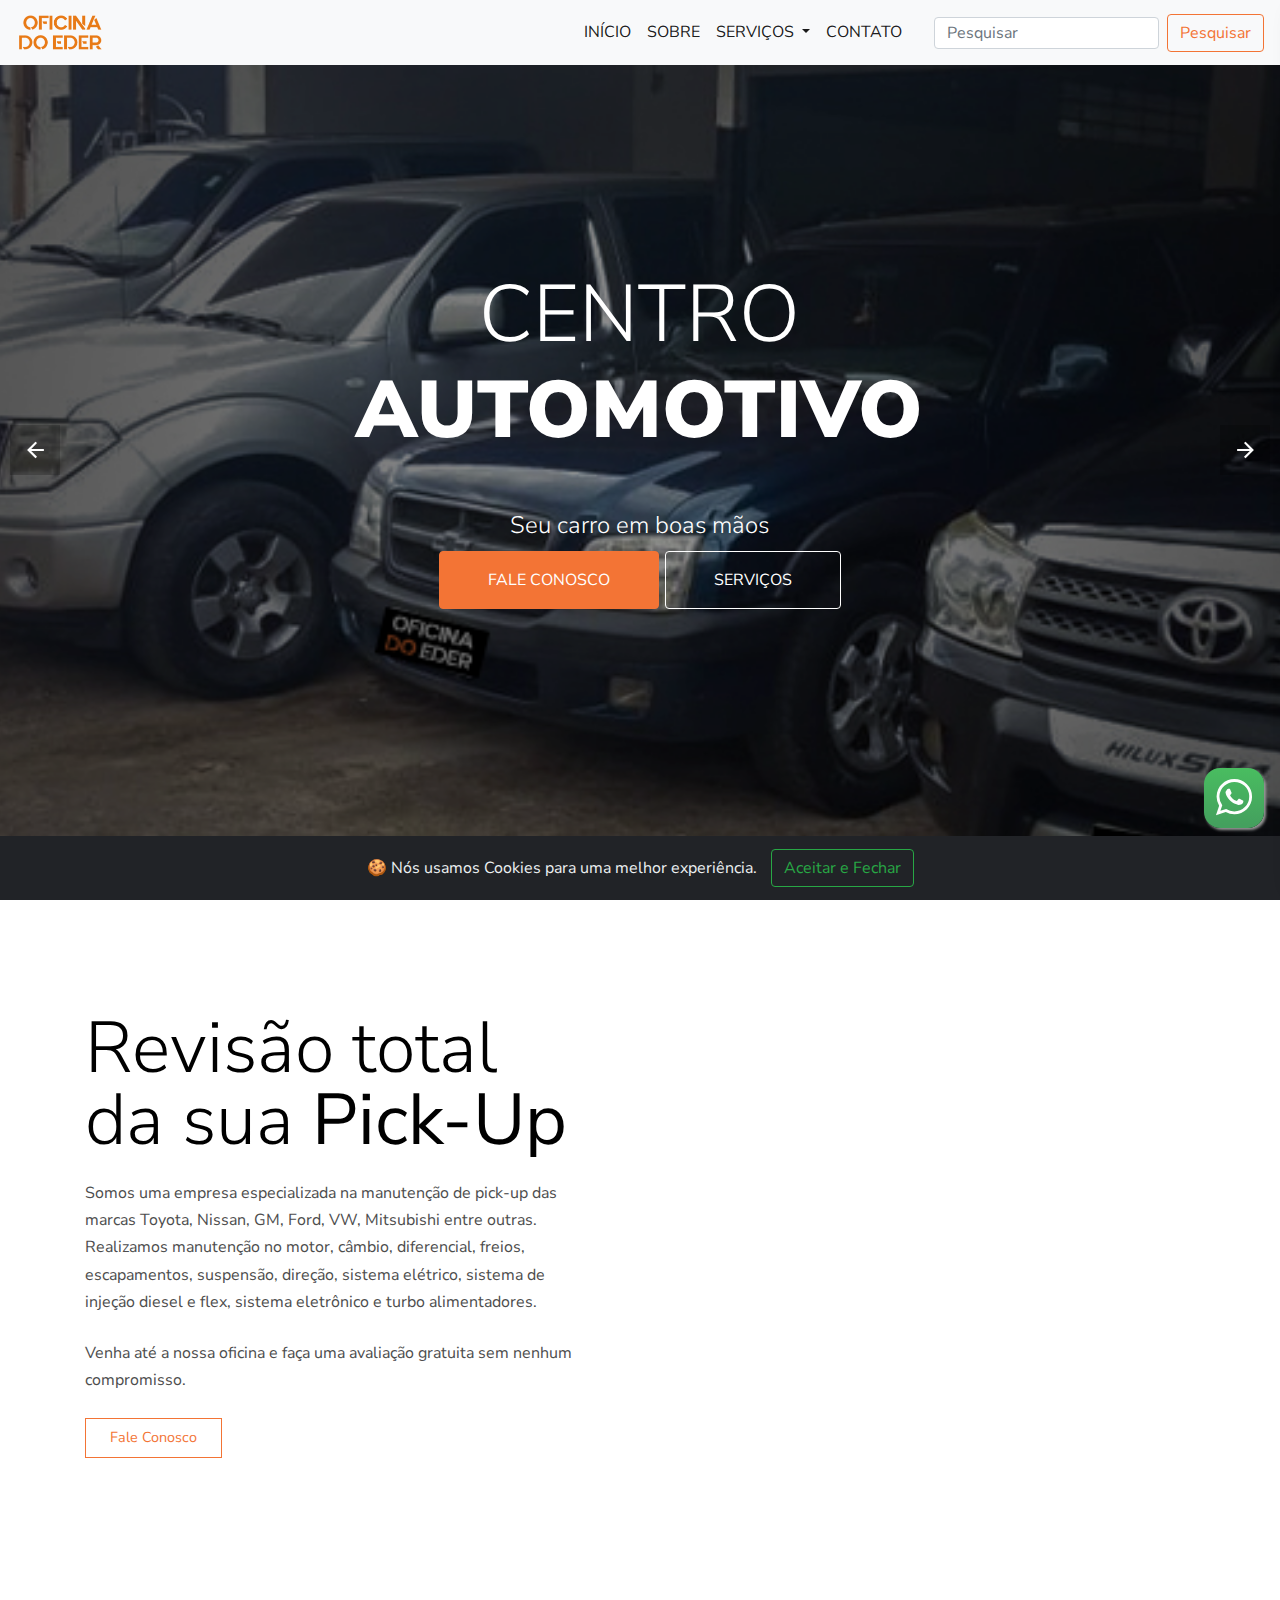
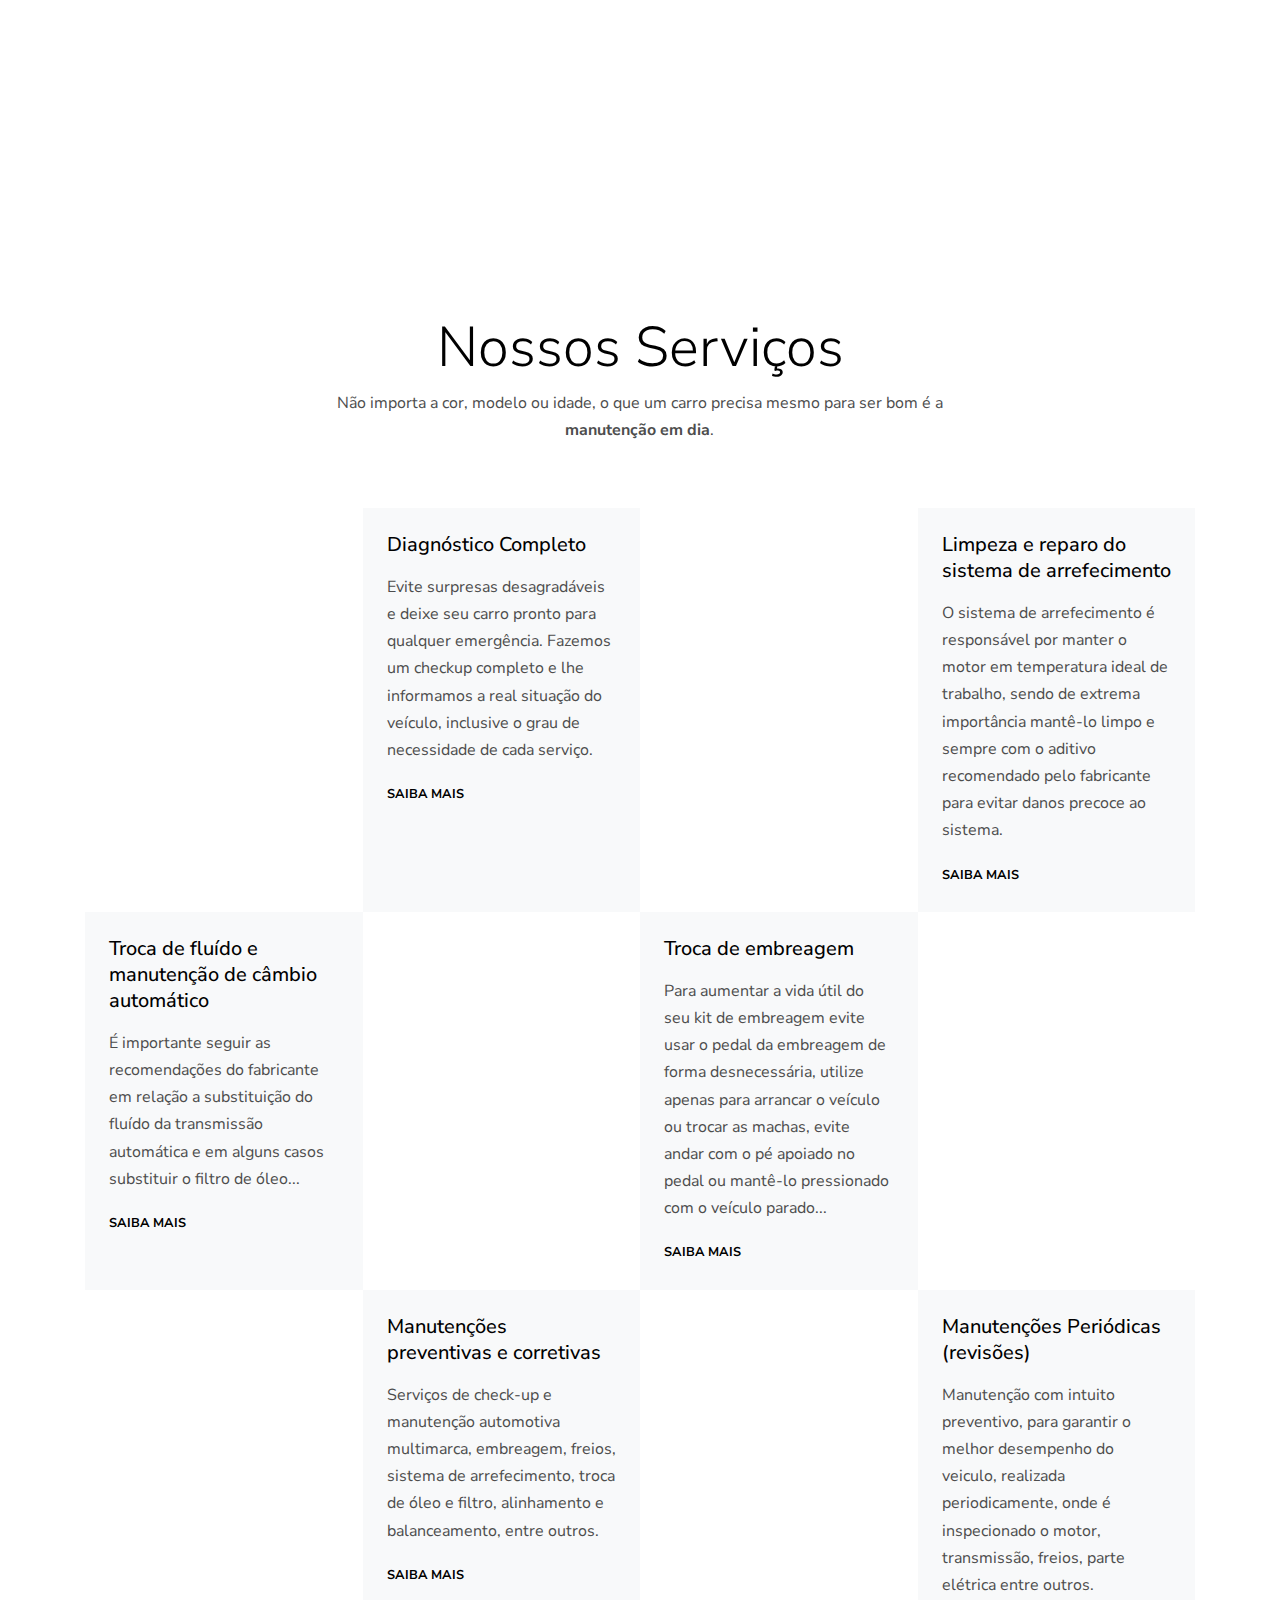
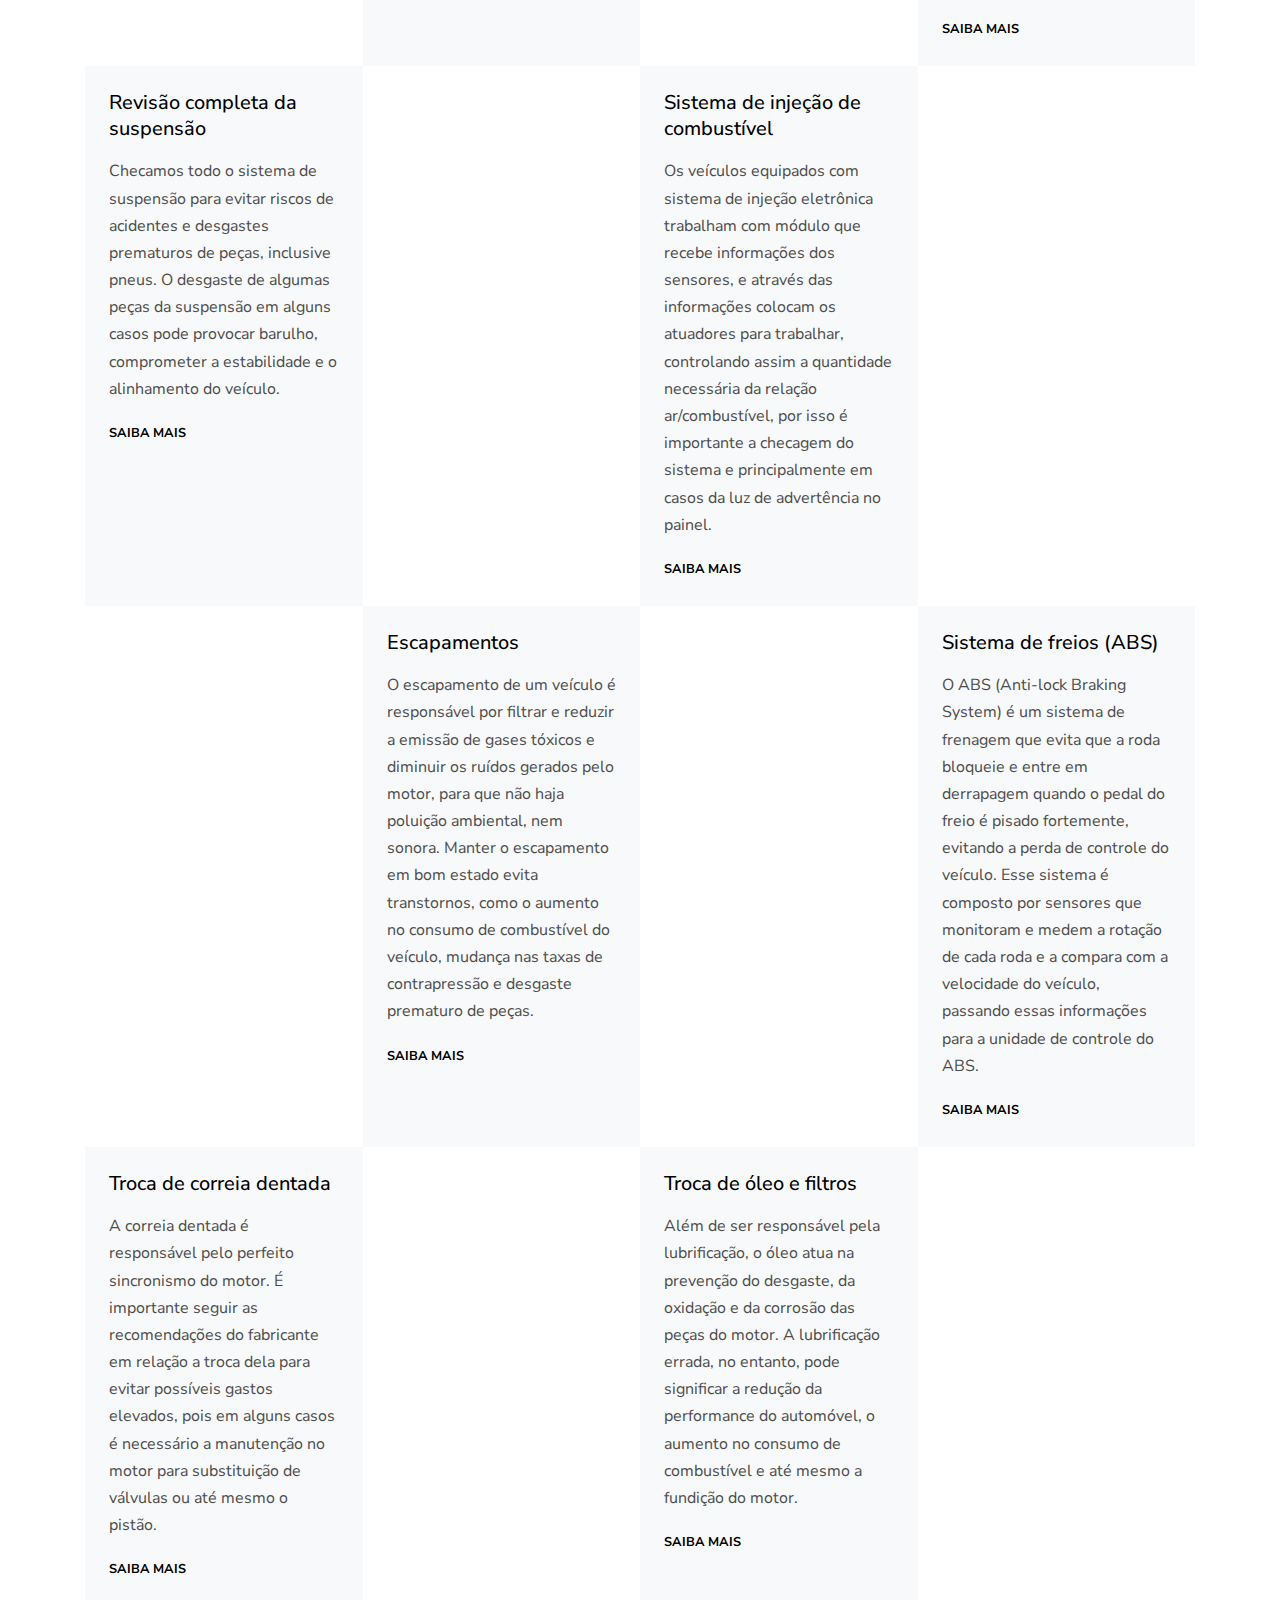
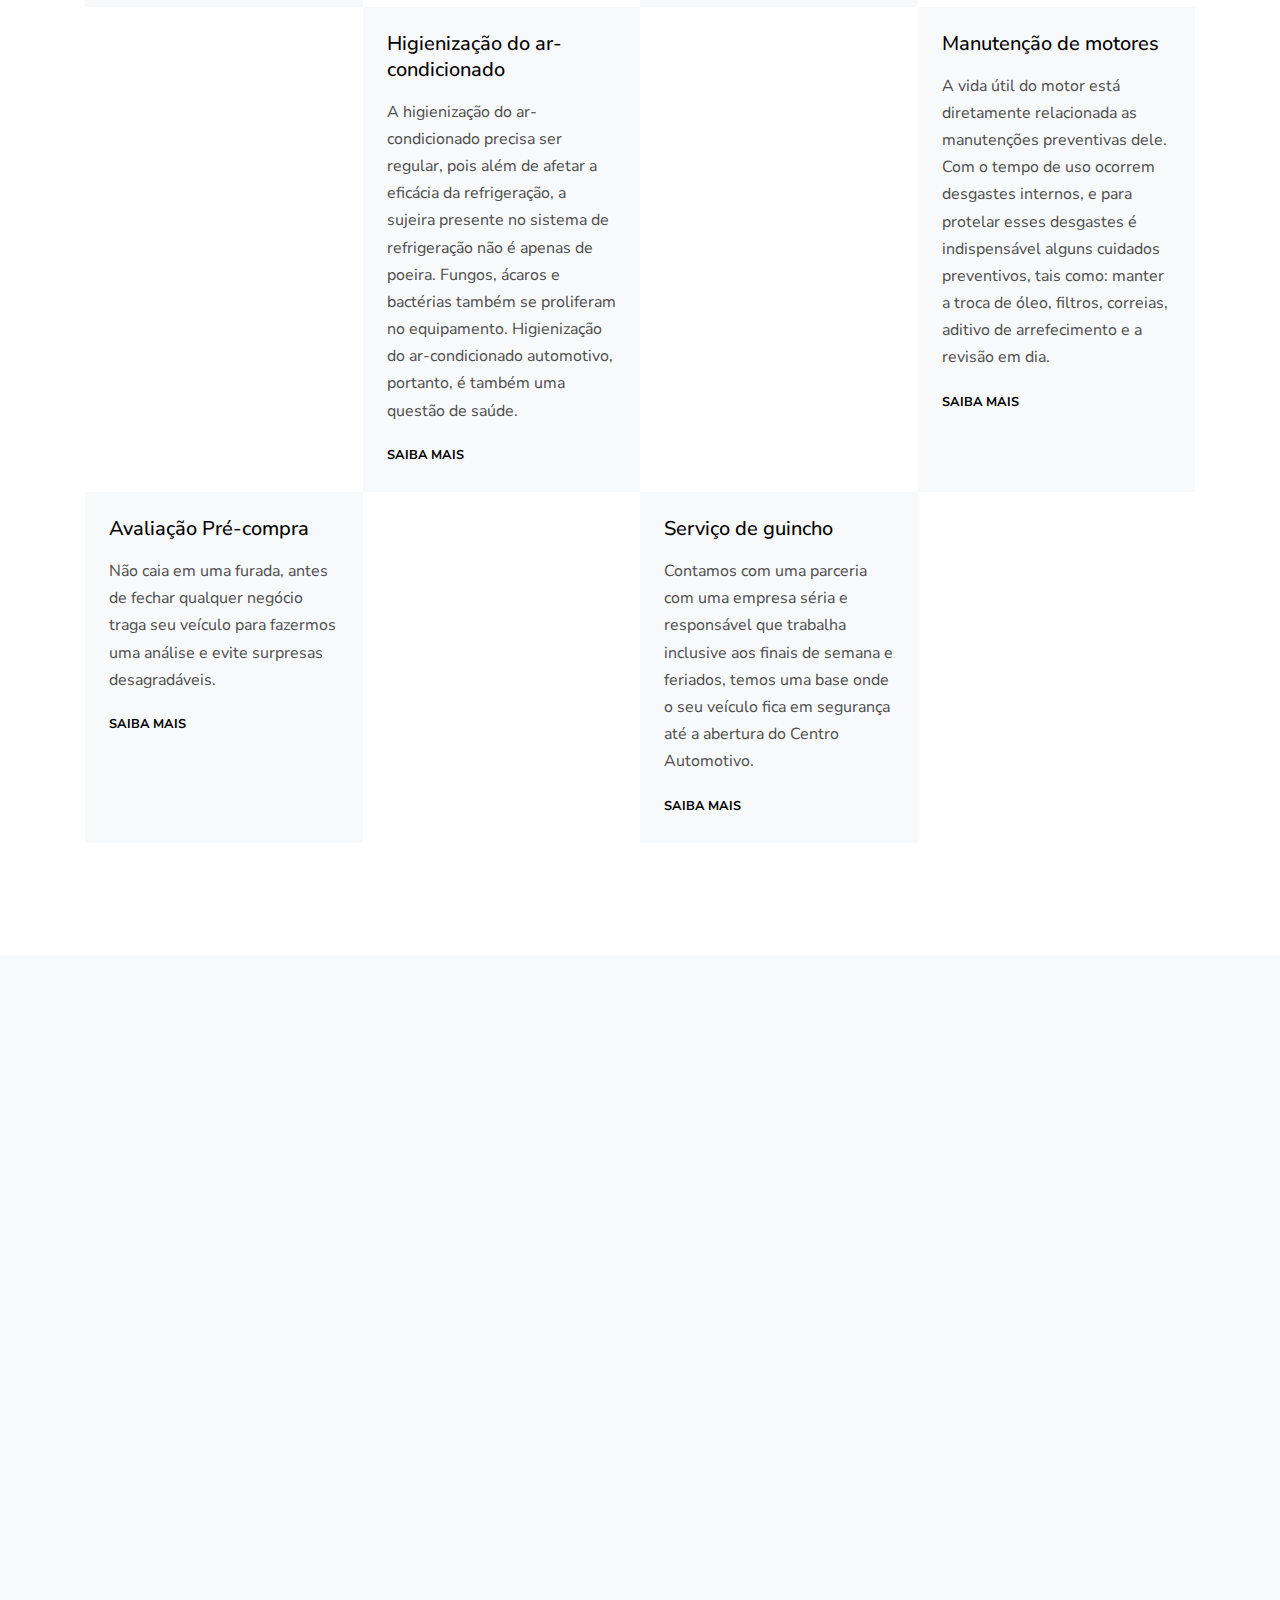
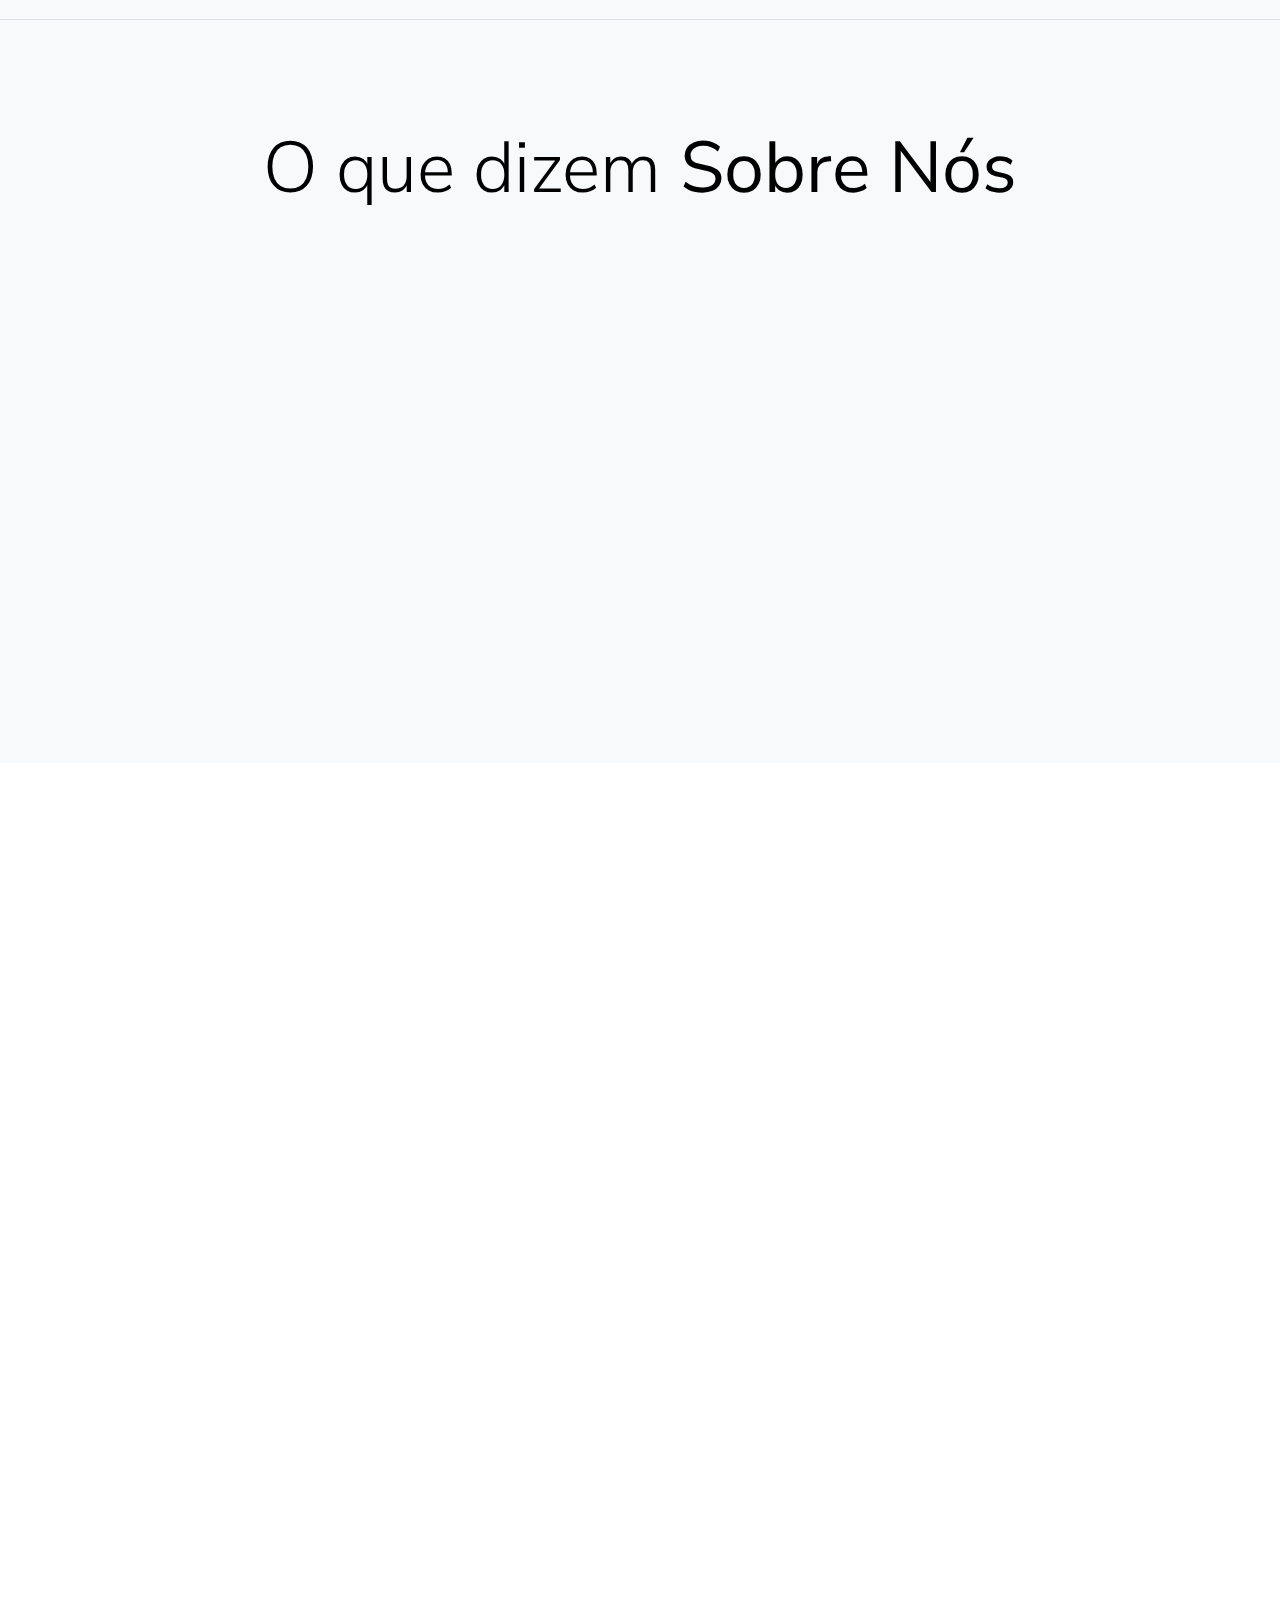
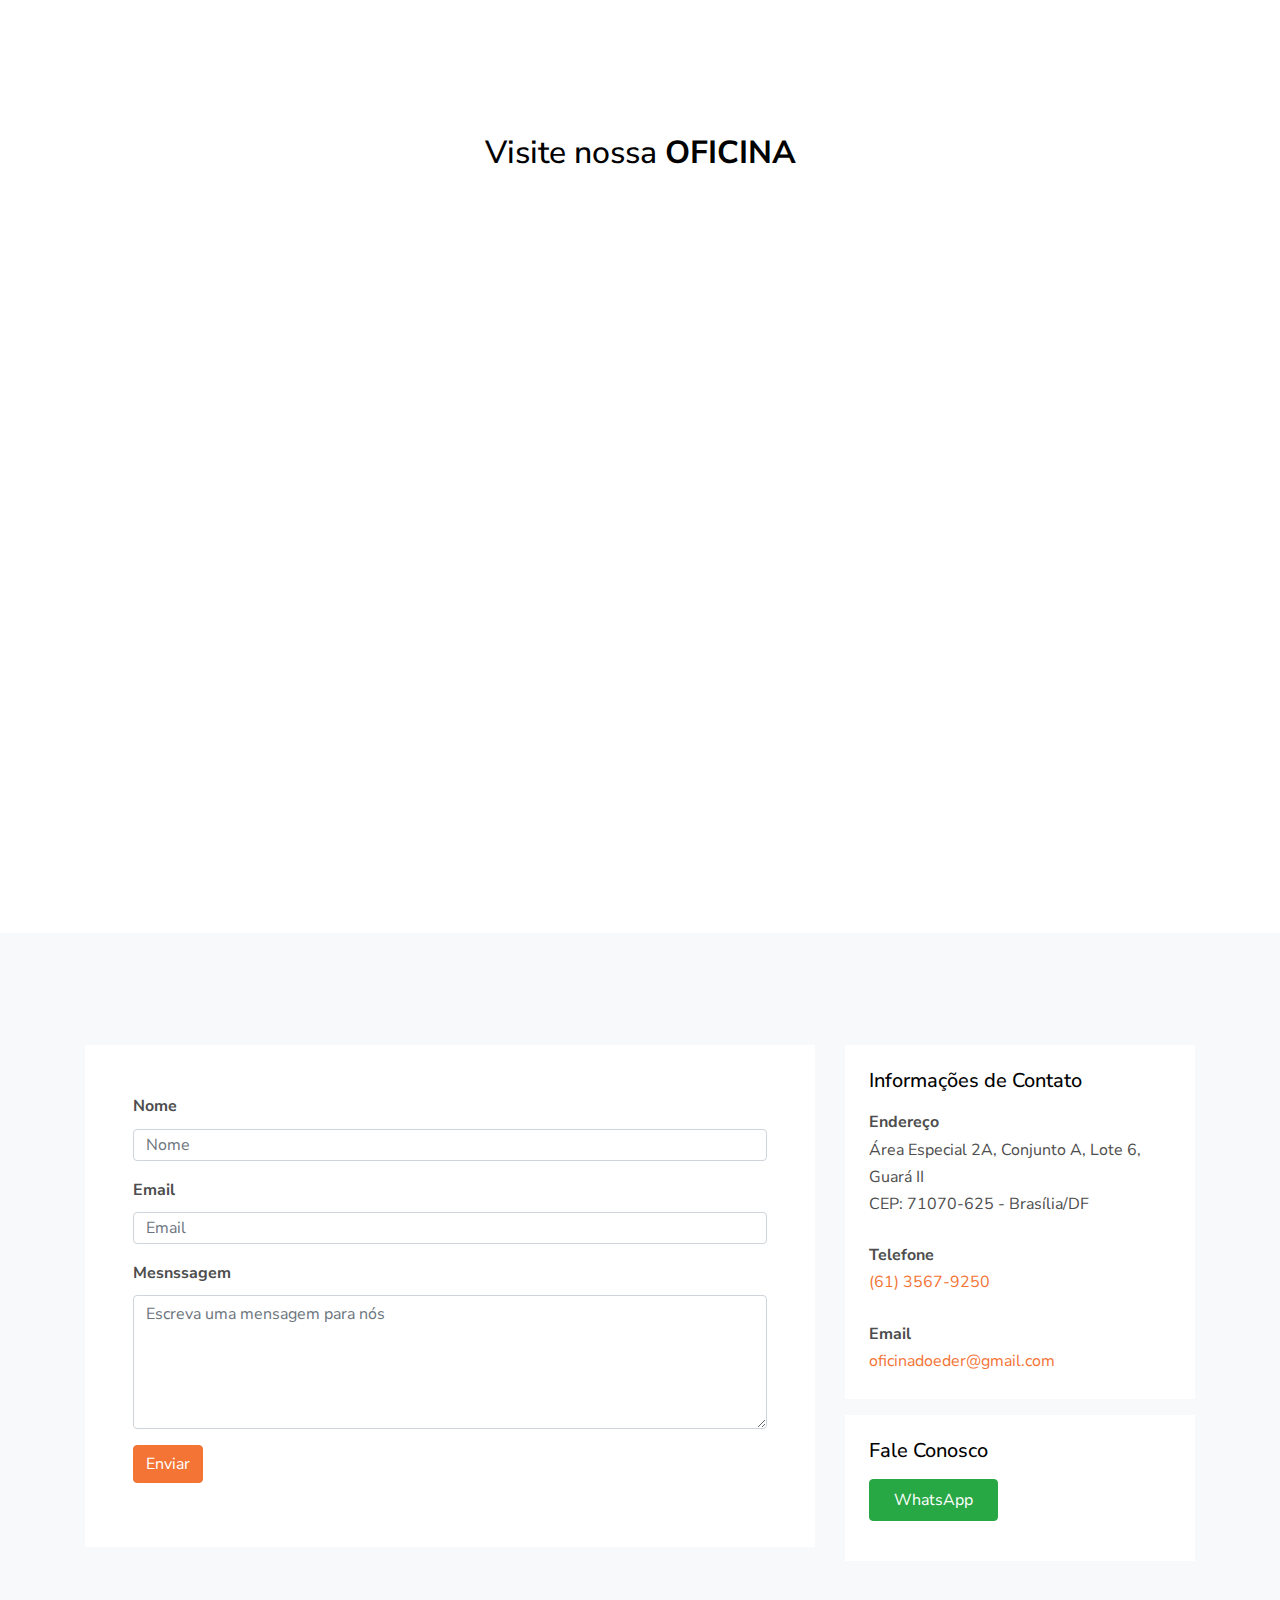
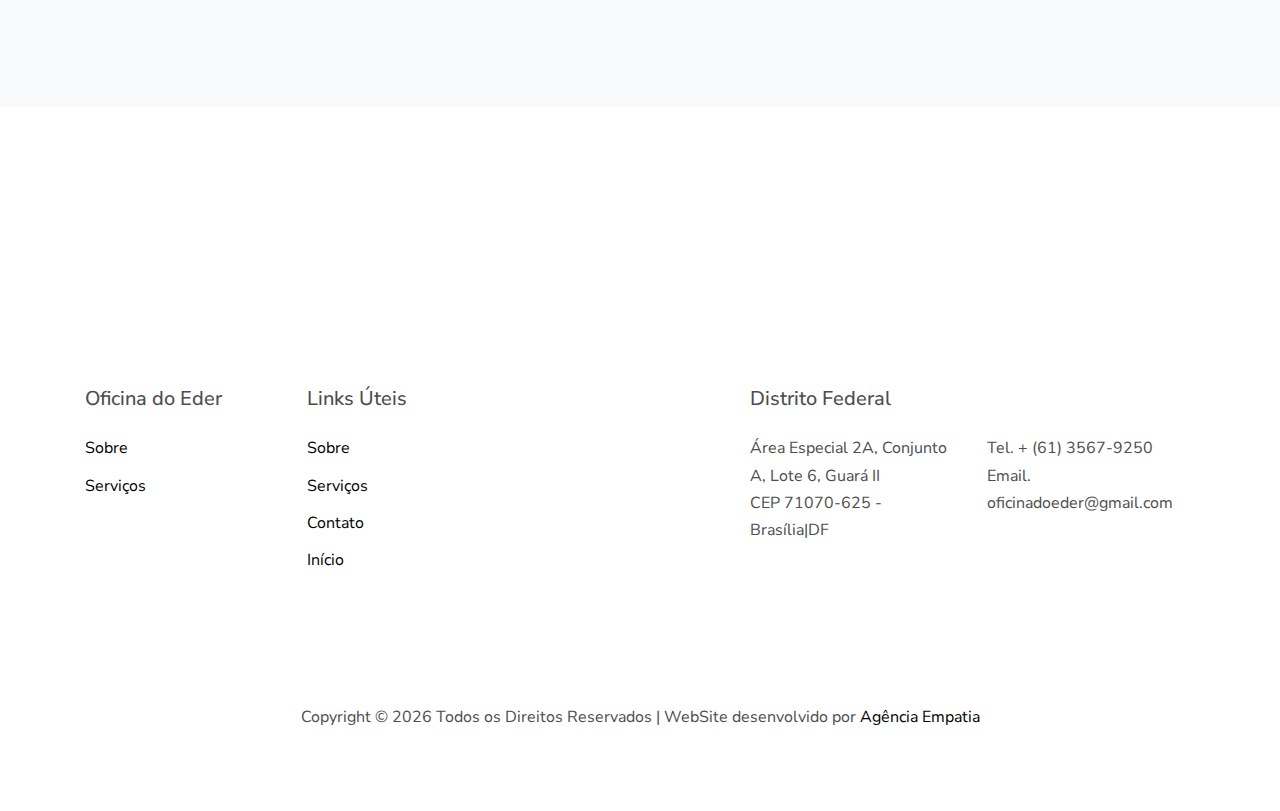
==== commit 9bcb3997: "index fixes" ====
--- a/src/index.html
+++ b/src/index.html
@@ -21,23 +21,7 @@
       })(window,document,'script','dataLayer','GTM-PCNWNRT');</script>
       <!-- End Google Tag Manager -->
 
-    <!-- Meta Pixel Code -->
-  <script>
-  !function(f,b,e,v,n,t,s)
-  {if(f.fbq)return;n=f.fbq=function(){n.callMethod?
-  n.callMethod.apply(n,arguments):n.queue.push(arguments)};
-  if(!f._fbq)f._fbq=n;n.push=n;n.loaded=!0;n.version='2.0';
-  n.queue=[];t=b.createElement(e);t.async=!0;
-  t.src=v;s=b.getElementsByTagName(e)[0];
-  s.parentNode.insertBefore(t,s)}(window, document,'script',
-  'https://connect.facebook.net/en_US/fbevents.js');
-  fbq('init', '295121775822086');
-  fbq('track', 'PageView');
-  </script>
-  <noscript><img height="1" width="1" style="display:none"
-  src="https://www.facebook.com/tr?id=295121775822086&ev=PageView&noscript=1"
-  /></noscript>
-  <!-- End Meta Pixel Code -->
+    
     
 
     <title>Oficina do Eder</title>
@@ -45,7 +29,9 @@
     <meta charset="utf-8">
     <meta name="viewport" content="width=device-width, initial-scale=1, shrink-to-fit=no">
 
-
+    <link rel="preconnect" href="https://fonts.googleapis.com">
+    <link rel="preconnect" href="https://fonts.gstatic.com" crossorigin>
+    <link href="https://fonts.googleapis.com/css2?family=Roboto:ital,wght@0,400;0,500;0,700;0,900;1,300;1,400;1,500;1,700;1,900&display=swap" rel="stylesheet">
     <link rel="stylesheet" href="https://fonts.googleapis.com/css?family=Nunito+Sans:200,300,400,700,900|Roboto+Mono:300,400,500"> 
     <link rel="stylesheet" href="fonts/icomoon/style.css">
 
@@ -76,6 +62,24 @@
   <noscript><iframe src="https://www.googletagmanager.com/ns.html?id=GTM-PCNWNRT"
   height="0" width="0" style="display:none;visibility:hidden"></iframe></noscript>
   <!-- End Google Tag Manager (noscript) -->
+
+  <!-- Meta Pixel Code -->
+  <script>
+    !function(f,b,e,v,n,t,s)
+    {if(f.fbq)return;n=f.fbq=function(){n.callMethod?
+    n.callMethod.apply(n,arguments):n.queue.push(arguments)};
+    if(!f._fbq)f._fbq=n;n.push=n;n.loaded=!0;n.version='2.0';
+    n.queue=[];t=b.createElement(e);t.async=!0;
+    t.src=v;s=b.getElementsByTagName(e)[0];
+    s.parentNode.insertBefore(t,s)}(window, document,'script',
+    'https://connect.facebook.net/en_US/fbevents.js');
+    fbq('init', '295121775822086');
+    fbq('track', 'PageView');
+    </script>
+    <noscript><img height="1" width="1" style="display:none"
+    src="https://www.facebook.com/tr?id=295121775822086&ev=PageView&noscript=1"
+  /></noscript>
+  <!-- End Meta Pixel Code -->
   
   <div class="site-wrap">
 
--- a/src/fonts/icomoon/style.css
+++ b/src/fonts/icomoon/style.css
@@ -0,0 +1,4919 @@
+@font-face {
+  font-family: 'icomoon';
+  src:  url('fonts/icomoon.eot?10si43');
+  src:  url('fonts/icomoon.eot?10si43#iefix') format('embedded-opentype'),
+    url('fonts/icomoon.ttf?10si43') format('truetype'),
+    url('fonts/icomoon.woff?10si43') format('woff'),
+    url('fonts/icomoon.svg?10si43#icomoon') format('svg');
+  font-weight: normal;
+  font-style: normal;
+}
+
+[class^="icon-"], [class*=" icon-"] {
+  /* use !important to prevent issues with browser extensions that change fonts */
+  font-family: 'icomoon' !important;
+  speak: none;
+  font-style: normal;
+  font-weight: normal;
+  font-variant: normal;
+  text-transform: none;
+  line-height: 1;
+
+  /* Better Font Rendering =========== */
+  -webkit-font-smoothing: antialiased;
+  -moz-osx-font-smoothing: grayscale;
+}
+
+.icon-asterisk:before {
+  content: "\f069";
+}
+.icon-plus:before {
+  content: "\f067";
+}
+.icon-question:before {
+  content: "\f128";
+}
+.icon-minus:before {
+  content: "\f068";
+}
+.icon-glass:before {
+  content: "\f000";
+}
+.icon-music:before {
+  content: "\f001";
+}
+.icon-search:before {
+  content: "\f002";
+}
+.icon-envelope-o:before {
+  content: "\f003";
+}
+.icon-heart:before {
+  content: "\f004";
+}
+.icon-star:before {
+  content: "\f005";
+}
+.icon-star-o:before {
+  content: "\f006";
+}
+.icon-user:before {
+  content: "\f007";
+}
+.icon-film:before {
+  content: "\f008";
+}
+.icon-th-large:before {
+  content: "\f009";
+}
+.icon-th:before {
+  content: "\f00a";
+}
+.icon-th-list:before {
+  content: "\f00b";
+}
+.icon-check:before {
+  content: "\f00c";
+}
+.icon-close:before {
+  content: "\f00d";
+}
+.icon-remove:before {
+  content: "\f00d";
+}
+.icon-times:before {
+  content: "\f00d";
+}
+.icon-search-plus:before {
+  content: "\f00e";
+}
+.icon-search-minus:before {
+  content: "\f010";
+}
+.icon-power-off:before {
+  content: "\f011";
+}
+.icon-signal:before {
+  content: "\f012";
+}
+.icon-cog:before {
+  content: "\f013";
+}
+.icon-gear:before {
+  content: "\f013";
+}
+.icon-trash-o:before {
+  content: "\f014";
+}
+.icon-home:before {
+  content: "\f015";
+}
+.icon-file-o:before {
+  content: "\f016";
+}
+.icon-clock-o:before {
+  content: "\f017";
+}
+.icon-road:before {
+  content: "\f018";
+}
+.icon-download:before {
+  content: "\f019";
+}
+.icon-arrow-circle-o-down:before {
+  content: "\f01a";
+}
+.icon-arrow-circle-o-up:before {
+  content: "\f01b";
+}
+.icon-inbox:before {
+  content: "\f01c";
+}
+.icon-play-circle-o:before {
+  content: "\f01d";
+}
+.icon-repeat:before {
+  content: "\f01e";
+}
+.icon-rotate-right:before {
+  content: "\f01e";
+}
+.icon-refresh:before {
+  content: "\f021";
+}
+.icon-list-alt:before {
+  content: "\f022";
+}
+.icon-lock:before {
+  content: "\f023";
+}
+.icon-flag:before {
+  content: "\f024";
+}
+.icon-headphones:before {
+  content: "\f025";
+}
+.icon-volume-off:before {
+  content: "\f026";
+}
+.icon-volume-down:before {
+  content: "\f027";
+}
+.icon-volume-up:before {
+  content: "\f028";
+}
+.icon-qrcode:before {
+  content: "\f029";
+}
+.icon-barcode:before {
+  content: "\f02a";
+}
+.icon-tag:before {
+  content: "\f02b";
+}
+.icon-tags:before {
+  content: "\f02c";
+}
+.icon-book:before {
+  content: "\f02d";
+}
+.icon-bookmark:before {
+  content: "\f02e";
+}
+.icon-print:before {
+  content: "\f02f";
+}
+.icon-camera:before {
+  content: "\f030";
+}
+.icon-font:before {
+  content: "\f031";
+}
+.icon-bold:before {
+  content: "\f032";
+}
+.icon-italic:before {
+  content: "\f033";
+}
+.icon-text-height:before {
+  content: "\f034";
+}
+.icon-text-width:before {
+  content: "\f035";
+}
+.icon-align-left:before {
+  content: "\f036";
+}
+.icon-align-center:before {
+  content: "\f037";
+}
+.icon-align-right:before {
+  content: "\f038";
+}
+.icon-align-justify:before {
+  content: "\f039";
+}
+.icon-list:before {
+  content: "\f03a";
+}
+.icon-dedent:before {
+  content: "\f03b";
+}
+.icon-outdent:before {
+  content: "\f03b";
+}
+.icon-indent:before {
+  content: "\f03c";
+}
+.icon-video-camera:before {
+  content: "\f03d";
+}
+.icon-image:before {
+  content: "\f03e";
+}
+.icon-photo:before {
+  content: "\f03e";
+}
+.icon-picture-o:before {
+  content: "\f03e";
+}
+.icon-pencil:before {
+  content: "\f040";
+}
+.icon-map-marker:before {
+  content: "\f041";
+}
+.icon-adjust:before {
+  content: "\f042";
+}
+.icon-tint:before {
+  content: "\f043";
+}
+.icon-edit:before {
+  content: "\f044";
+}
+.icon-pencil-square-o:before {
+  content: "\f044";
+}
+.icon-share-square-o:before {
+  content: "\f045";
+}
+.icon-check-square-o:before {
+  content: "\f046";
+}
+.icon-arrows:before {
+  content: "\f047";
+}
+.icon-step-backward:before {
+  content: "\f048";
+}
+.icon-fast-backward:before {
+  content: "\f049";
+}
+.icon-backward:before {
+  content: "\f04a";
+}
+.icon-play:before {
+  content: "\f04b";
+}
+.icon-pause:before {
+  content: "\f04c";
+}
+.icon-stop:before {
+  content: "\f04d";
+}
+.icon-forward:before {
+  content: "\f04e";
+}
+.icon-fast-forward:before {
+  content: "\f050";
+}
+.icon-step-forward:before {
+  content: "\f051";
+}
+.icon-eject:before {
+  content: "\f052";
+}
+.icon-chevron-left:before {
+  content: "\f053";
+}
+.icon-chevron-right:before {
+  content: "\f054";
+}
+.icon-plus-circle:before {
+  content: "\f055";
+}
+.icon-minus-circle:before {
+  content: "\f056";
+}
+.icon-times-circle:before {
+  content: "\f057";
+}
+.icon-check-circle:before {
+  content: "\f058";
+}
+.icon-question-circle:before {
+  content: "\f059";
+}
+.icon-info-circle:before {
+  content: "\f05a";
+}
+.icon-crosshairs:before {
+  content: "\f05b";
+}
+.icon-times-circle-o:before {
+  content: "\f05c";
+}
+.icon-check-circle-o:before {
+  content: "\f05d";
+}
+.icon-ban:before {
+  content: "\f05e";
+}
+.icon-arrow-left:before {
+  content: "\f060";
+}
+.icon-arrow-right:before {
+  content: "\f061";
+}
+.icon-arrow-up:before {
+  content: "\f062";
+}
+.icon-arrow-down:before {
+  content: "\f063";
+}
+.icon-mail-forward:before {
+  content: "\f064";
+}
+.icon-share:before {
+  content: "\f064";
+}
+.icon-expand:before {
+  content: "\f065";
+}
+.icon-compress:before {
+  content: "\f066";
+}
+.icon-exclamation-circle:before {
+  content: "\f06a";
+}
+.icon-gift:before {
+  content: "\f06b";
+}
+.icon-leaf:before {
+  content: "\f06c";
+}
+.icon-fire:before {
+  content: "\f06d";
+}
+.icon-eye:before {
+  content: "\f06e";
+}
+.icon-eye-slash:before {
+  content: "\f070";
+}
+.icon-exclamation-triangle:before {
+  content: "\f071";
+}
+.icon-warning:before {
+  content: "\f071";
+}
+.icon-plane:before {
+  content: "\f072";
+}
+.icon-calendar:before {
+  content: "\f073";
+}
+.icon-random:before {
+  content: "\f074";
+}
+.icon-comment:before {
+  content: "\f075";
+}
+.icon-magnet:before {
+  content: "\f076";
+}
+.icon-chevron-up:before {
+  content: "\f077";
+}
+.icon-chevron-down:before {
+  content: "\f078";
+}
+.icon-retweet:before {
+  content: "\f079";
+}
+.icon-shopping-cart:before {
+  content: "\f07a";
+}
+.icon-folder:before {
+  content: "\f07b";
+}
+.icon-folder-open:before {
+  content: "\f07c";
+}
+.icon-arrows-v:before {
+  content: "\f07d";
+}
+.icon-arrows-h:before {
+  content: "\f07e";
+}
+.icon-bar-chart:before {
+  content: "\f080";
+}
+.icon-bar-chart-o:before {
+  content: "\f080";
+}
+.icon-twitter-square:before {
+  content: "\f081";
+}
+.icon-facebook-square:before {
+  content: "\f082";
+}
+.icon-camera-retro:before {
+  content: "\f083";
+}
+.icon-key:before {
+  content: "\f084";
+}
+.icon-cogs:before {
+  content: "\f085";
+}
+.icon-gears:before {
+  content: "\f085";
+}
+.icon-comments:before {
+  content: "\f086";
+}
+.icon-thumbs-o-up:before {
+  content: "\f087";
+}
+.icon-thumbs-o-down:before {
+  content: "\f088";
+}
+.icon-star-half:before {
+  content: "\f089";
+}
+.icon-heart-o:before {
+  content: "\f08a";
+}
+.icon-sign-out:before {
+  content: "\f08b";
+}
+.icon-linkedin-square:before {
+  content: "\f08c";
+}
+.icon-thumb-tack:before {
+  content: "\f08d";
+}
+.icon-external-link:before {
+  content: "\f08e";
+}
+.icon-sign-in:before {
+  content: "\f090";
+}
+.icon-trophy:before {
+  content: "\f091";
+}
+.icon-github-square:before {
+  content: "\f092";
+}
+.icon-upload:before {
+  content: "\f093";
+}
+.icon-lemon-o:before {
+  content: "\f094";
+}
+.icon-phone:before {
+  content: "\f095";
+}
+.icon-square-o:before {
+  content: "\f096";
+}
+.icon-bookmark-o:before {
+  content: "\f097";
+}
+.icon-phone-square:before {
+  content: "\f098";
+}
+.icon-twitter:before {
+  content: "\f099";
+}
+.icon-facebook:before {
+  content: "\f09a";
+}
+.icon-facebook-f:before {
+  content: "\f09a";
+}
+.icon-github:before {
+  content: "\f09b";
+}
+.icon-unlock:before {
+  content: "\f09c";
+}
+.icon-credit-card:before {
+  content: "\f09d";
+}
+.icon-feed:before {
+  content: "\f09e";
+}
+.icon-rss:before {
+  content: "\f09e";
+}
+.icon-hdd-o:before {
+  content: "\f0a0";
+}
+.icon-bullhorn:before {
+  content: "\f0a1";
+}
+.icon-bell-o:before {
+  content: "\f0a2";
+}
+.icon-certificate:before {
+  content: "\f0a3";
+}
+.icon-hand-o-right:before {
+  content: "\f0a4";
+}
+.icon-hand-o-left:before {
+  content: "\f0a5";
+}
+.icon-hand-o-up:before {
+  content: "\f0a6";
+}
+.icon-hand-o-down:before {
+  content: "\f0a7";
+}
+.icon-arrow-circle-left:before {
+  content: "\f0a8";
+}
+.icon-arrow-circle-right:before {
+  content: "\f0a9";
+}
+.icon-arrow-circle-up:before {
+  content: "\f0aa";
+}
+.icon-arrow-circle-down:before {
+  content: "\f0ab";
+}
+.icon-globe:before {
+  content: "\f0ac";
+}
+.icon-wrench:before {
+  content: "\f0ad";
+}
+.icon-tasks:before {
+  content: "\f0ae";
+}
+.icon-filter:before {
+  content: "\f0b0";
+}
+.icon-briefcase:before {
+  content: "\f0b1";
+}
+.icon-arrows-alt:before {
+  content: "\f0b2";
+}
+.icon-group:before {
+  content: "\f0c0";
+}
+.icon-users:before {
+  content: "\f0c0";
+}
+.icon-chain:before {
+  content: "\f0c1";
+}
+.icon-link:before {
+  content: "\f0c1";
+}
+.icon-cloud:before {
+  content: "\f0c2";
+}
+.icon-flask:before {
+  content: "\f0c3";
+}
+.icon-cut:before {
+  content: "\f0c4";
+}
+.icon-scissors:before {
+  content: "\f0c4";
+}
+.icon-copy:before {
+  content: "\f0c5";
+}
+.icon-files-o:before {
+  content: "\f0c5";
+}
+.icon-paperclip:before {
+  content: "\f0c6";
+}
+.icon-floppy-o:before {
+  content: "\f0c7";
+}
+.icon-save:before {
+  content: "\f0c7";
+}
+.icon-square:before {
+  content: "\f0c8";
+}
+.icon-bars:before {
+  content: "\f0c9";
+}
+.icon-navicon:before {
+  content: "\f0c9";
+}
+.icon-reorder:before {
+  content: "\f0c9";
+}
+.icon-list-ul:before {
+  content: "\f0ca";
+}
+.icon-list-ol:before {
+  content: "\f0cb";
+}
+.icon-strikethrough:before {
+  content: "\f0cc";
+}
+.icon-underline:before {
+  content: "\f0cd";
+}
+.icon-table:before {
+  content: "\f0ce";
+}
+.icon-magic:before {
+  content: "\f0d0";
+}
+.icon-truck:before {
+  content: "\f0d1";
+}
+.icon-pinterest:before {
+  content: "\f0d2";
+}
+.icon-pinterest-square:before {
+  content: "\f0d3";
+}
+.icon-google-plus-square:before {
+  content: "\f0d4";
+}
+.icon-google-plus:before {
+  content: "\f0d5";
+}
+.icon-money:before {
+  content: "\f0d6";
+}
+.icon-caret-down:before {
+  content: "\f0d7";
+}
+.icon-caret-up:before {
+  content: "\f0d8";
+}
+.icon-caret-left:before {
+  content: "\f0d9";
+}
+.icon-caret-right:before {
+  content: "\f0da";
+}
+.icon-columns:before {
+  content: "\f0db";
+}
+.icon-sort:before {
+  content: "\f0dc";
+}
+.icon-unsorted:before {
+  content: "\f0dc";
+}
+.icon-sort-desc:before {
+  content: "\f0dd";
+}
+.icon-sort-down:before {
+  content: "\f0dd";
+}
+.icon-sort-asc:before {
+  content: "\f0de";
+}
+.icon-sort-up:before {
+  content: "\f0de";
+}
+.icon-envelope:before {
+  content: "\f0e0";
+}
+.icon-linkedin:before {
+  content: "\f0e1";
+}
+.icon-rotate-left:before {
+  content: "\f0e2";
+}
+.icon-undo:before {
+  content: "\f0e2";
+}
+.icon-gavel:before {
+  content: "\f0e3";
+}
+.icon-legal:before {
+  content: "\f0e3";
+}
+.icon-dashboard:before {
+  content: "\f0e4";
+}
+.icon-tachometer:before {
+  content: "\f0e4";
+}
+.icon-comment-o:before {
+  content: "\f0e5";
+}
+.icon-comments-o:before {
+  content: "\f0e6";
+}
+.icon-bolt:before {
+  content: "\f0e7";
+}
+.icon-flash:before {
+  content: "\f0e7";
+}
+.icon-sitemap:before {
+  content: "\f0e8";
+}
+.icon-umbrella:before {
+  content: "\f0e9";
+}
+.icon-clipboard:before {
+  content: "\f0ea";
+}
+.icon-paste:before {
+  content: "\f0ea";
+}
+.icon-lightbulb-o:before {
+  content: "\f0eb";
+}
+.icon-exchange:before {
+  content: "\f0ec";
+}
+.icon-cloud-download:before {
+  content: "\f0ed";
+}
+.icon-cloud-upload:before {
+  content: "\f0ee";
+}
+.icon-user-md:before {
+  content: "\f0f0";
+}
+.icon-stethoscope:before {
+  content: "\f0f1";
+}
+.icon-suitcase:before {
+  content: "\f0f2";
+}
+.icon-bell:before {
+  content: "\f0f3";
+}
+.icon-coffee:before {
+  content: "\f0f4";
+}
+.icon-cutlery:before {
+  content: "\f0f5";
+}
+.icon-file-text-o:before {
+  content: "\f0f6";
+}
+.icon-building-o:before {
+  content: "\f0f7";
+}
+.icon-hospital-o:before {
+  content: "\f0f8";
+}
+.icon-ambulance:before {
+  content: "\f0f9";
+}
+.icon-medkit:before {
+  content: "\f0fa";
+}
+.icon-fighter-jet:before {
+  content: "\f0fb";
+}
+.icon-beer:before {
+  content: "\f0fc";
+}
+.icon-h-square:before {
+  content: "\f0fd";
+}
+.icon-plus-square:before {
+  content: "\f0fe";
+}
+.icon-angle-double-left:before {
+  content: "\f100";
+}
+.icon-angle-double-right:before {
+  content: "\f101";
+}
+.icon-angle-double-up:before {
+  content: "\f102";
+}
+.icon-angle-double-down:before {
+  content: "\f103";
+}
+.icon-angle-left:before {
+  content: "\f104";
+}
+.icon-angle-right:before {
+  content: "\f105";
+}
+.icon-angle-up:before {
+  content: "\f106";
+}
+.icon-angle-down:before {
+  content: "\f107";
+}
+.icon-desktop:before {
+  content: "\f108";
+}
+.icon-laptop:before {
+  content: "\f109";
+}
+.icon-tablet:before {
+  content: "\f10a";
+}
+.icon-mobile:before {
+  content: "\f10b";
+}
+.icon-mobile-phone:before {
+  content: "\f10b";
+}
+.icon-circle-o:before {
+  content: "\f10c";
+}
+.icon-quote-left:before {
+  content: "\f10d";
+}
+.icon-quote-right:before {
+  content: "\f10e";
+}
+.icon-spinner:before {
+  content: "\f110";
+}
+.icon-circle:before {
+  content: "\f111";
+}
+.icon-mail-reply:before {
+  content: "\f112";
+}
+.icon-reply:before {
+  content: "\f112";
+}
+.icon-github-alt:before {
+  content: "\f113";
+}
+.icon-folder-o:before {
+  content: "\f114";
+}
+.icon-folder-open-o:before {
+  content: "\f115";
+}
+.icon-smile-o:before {
+  content: "\f118";
+}
+.icon-frown-o:before {
+  content: "\f119";
+}
+.icon-meh-o:before {
+  content: "\f11a";
+}
+.icon-gamepad:before {
+  content: "\f11b";
+}
+.icon-keyboard-o:before {
+  content: "\f11c";
+}
+.icon-flag-o:before {
+  content: "\f11d";
+}
+.icon-flag-checkered:before {
+  content: "\f11e";
+}
+.icon-terminal:before {
+  content: "\f120";
+}
+.icon-code:before {
+  content: "\f121";
+}
+.icon-mail-reply-all:before {
+  content: "\f122";
+}
+.icon-reply-all:before {
+  content: "\f122";
+}
+.icon-star-half-empty:before {
+  content: "\f123";
+}
+.icon-star-half-full:before {
+  content: "\f123";
+}
+.icon-star-half-o:before {
+  content: "\f123";
+}
+.icon-location-arrow:before {
+  content: "\f124";
+}
+.icon-crop:before {
+  content: "\f125";
+}
+.icon-code-fork:before {
+  content: "\f126";
+}
+.icon-chain-broken:before {
+  content: "\f127";
+}
+.icon-unlink:before {
+  content: "\f127";
+}
+.icon-info:before {
+  content: "\f129";
+}
+.icon-exclamation:before {
+  content: "\f12a";
+}
+.icon-superscript:before {
+  content: "\f12b";
+}
+.icon-subscript:before {
+  content: "\f12c";
+}
+.icon-eraser:before {
+  content: "\f12d";
+}
+.icon-puzzle-piece:before {
+  content: "\f12e";
+}
+.icon-microphone:before {
+  content: "\f130";
+}
+.icon-microphone-slash:before {
+  content: "\f131";
+}
+.icon-shield:before {
+  content: "\f132";
+}
+.icon-calendar-o:before {
+  content: "\f133";
+}
+.icon-fire-extinguisher:before {
+  content: "\f134";
+}
+.icon-rocket:before {
+  content: "\f135";
+}
+.icon-maxcdn:before {
+  content: "\f136";
+}
+.icon-chevron-circle-left:before {
+  content: "\f137";
+}
+.icon-chevron-circle-right:before {
+  content: "\f138";
+}
+.icon-chevron-circle-up:before {
+  content: "\f139";
+}
+.icon-chevron-circle-down:before {
+  content: "\f13a";
+}
+.icon-html5:before {
+  content: "\f13b";
+}
+.icon-css3:before {
+  content: "\f13c";
+}
+.icon-anchor:before {
+  content: "\f13d";
+}
+.icon-unlock-alt:before {
+  content: "\f13e";
+}
+.icon-bullseye:before {
+  content: "\f140";
+}
+.icon-ellipsis-h:before {
+  content: "\f141";
+}
+.icon-ellipsis-v:before {
+  content: "\f142";
+}
+.icon-rss-square:before {
+  content: "\f143";
+}
+.icon-play-circle:before {
+  content: "\f144";
+}
+.icon-ticket:before {
+  content: "\f145";
+}
+.icon-minus-square:before {
+  content: "\f146";
+}
+.icon-minus-square-o:before {
+  content: "\f147";
+}
+.icon-level-up:before {
+  content: "\f148";
+}
+.icon-level-down:before {
+  content: "\f149";
+}
+.icon-check-square:before {
+  content: "\f14a";
+}
+.icon-pencil-square:before {
+  content: "\f14b";
+}
+.icon-external-link-square:before {
+  content: "\f14c";
+}
+.icon-share-square:before {
+  content: "\f14d";
+}
+.icon-compass:before {
+  content: "\f14e";
+}
+.icon-caret-square-o-down:before {
+  content: "\f150";
+}
+.icon-toggle-down:before {
+  content: "\f150";
+}
+.icon-caret-square-o-up:before {
+  content: "\f151";
+}
+.icon-toggle-up:before {
+  content: "\f151";
+}
+.icon-caret-square-o-right:before {
+  content: "\f152";
+}
+.icon-toggle-right:before {
+  content: "\f152";
+}
+.icon-eur:before {
+  content: "\f153";
+}
+.icon-euro:before {
+  content: "\f153";
+}
+.icon-gbp:before {
+  content: "\f154";
+}
+.icon-dollar:before {
+  content: "\f155";
+}
+.icon-usd:before {
+  content: "\f155";
+}
+.icon-inr:before {
+  content: "\f156";
+}
+.icon-rupee:before {
+  content: "\f156";
+}
+.icon-cny:before {
+  content: "\f157";
+}
+.icon-jpy:before {
+  content: "\f157";
+}
+.icon-rmb:before {
+  content: "\f157";
+}
+.icon-yen:before {
+  content: "\f157";
+}
+.icon-rouble:before {
+  content: "\f158";
+}
+.icon-rub:before {
+  content: "\f158";
+}
+.icon-ruble:before {
+  content: "\f158";
+}
+.icon-krw:before {
+  content: "\f159";
+}
+.icon-won:before {
+  content: "\f159";
+}
+.icon-bitcoin:before {
+  content: "\f15a";
+}
+.icon-btc:before {
+  content: "\f15a";
+}
+.icon-file:before {
+  content: "\f15b";
+}
+.icon-file-text:before {
+  content: "\f15c";
+}
+.icon-sort-alpha-asc:before {
+  content: "\f15d";
+}
+.icon-sort-alpha-desc:before {
+  content: "\f15e";
+}
+.icon-sort-amount-asc:before {
+  content: "\f160";
+}
+.icon-sort-amount-desc:before {
+  content: "\f161";
+}
+.icon-sort-numeric-asc:before {
+  content: "\f162";
+}
+.icon-sort-numeric-desc:before {
+  content: "\f163";
+}
+.icon-thumbs-up:before {
+  content: "\f164";
+}
+.icon-thumbs-down:before {
+  content: "\f165";
+}
+.icon-youtube-square:before {
+  content: "\f166";
+}
+.icon-youtube:before {
+  content: "\f167";
+}
+.icon-xing:before {
+  content: "\f168";
+}
+.icon-xing-square:before {
+  content: "\f169";
+}
+.icon-youtube-play:before {
+  content: "\f16a";
+}
+.icon-dropbox:before {
+  content: "\f16b";
+}
+.icon-stack-overflow:before {
+  content: "\f16c";
+}
+.icon-instagram:before {
+  content: "\f16d";
+}
+.icon-flickr:before {
+  content: "\f16e";
+}
+.icon-adn:before {
+  content: "\f170";
+}
+.icon-bitbucket:before {
+  content: "\f171";
+}
+.icon-bitbucket-square:before {
+  content: "\f172";
+}
+.icon-tumblr:before {
+  content: "\f173";
+}
+.icon-tumblr-square:before {
+  content: "\f174";
+}
+.icon-long-arrow-down:before {
+  content: "\f175";
+}
+.icon-long-arrow-up:before {
+  content: "\f176";
+}
+.icon-long-arrow-left:before {
+  content: "\f177";
+}
+.icon-long-arrow-right:before {
+  content: "\f178";
+}
+.icon-apple:before {
+  content: "\f179";
+}
+.icon-windows:before {
+  content: "\f17a";
+}
+.icon-android:before {
+  content: "\f17b";
+}
+.icon-linux:before {
+  content: "\f17c";
+}
+.icon-dribbble:before {
+  content: "\f17d";
+}
+.icon-skype:before {
+  content: "\f17e";
+}
+.icon-foursquare:before {
+  content: "\f180";
+}
+.icon-trello:before {
+  content: "\f181";
+}
+.icon-female:before {
+  content: "\f182";
+}
+.icon-male:before {
+  content: "\f183";
+}
+.icon-gittip:before {
+  content: "\f184";
+}
+.icon-gratipay:before {
+  content: "\f184";
+}
+.icon-sun-o:before {
+  content: "\f185";
+}
+.icon-moon-o:before {
+  content: "\f186";
+}
+.icon-archive:before {
+  content: "\f187";
+}
+.icon-bug:before {
+  content: "\f188";
+}
+.icon-vk:before {
+  content: "\f189";
+}
+.icon-weibo:before {
+  content: "\f18a";
+}
+.icon-renren:before {
+  content: "\f18b";
+}
+.icon-pagelines:before {
+  content: "\f18c";
+}
+.icon-stack-exchange:before {
+  content: "\f18d";
+}
+.icon-arrow-circle-o-right:before {
+  content: "\f18e";
+}
+.icon-arrow-circle-o-left:before {
+  content: "\f190";
+}
+.icon-caret-square-o-left:before {
+  content: "\f191";
+}
+.icon-toggle-left:before {
+  content: "\f191";
+}
+.icon-dot-circle-o:before {
+  content: "\f192";
+}
+.icon-wheelchair:before {
+  content: "\f193";
+}
+.icon-vimeo-square:before {
+  content: "\f194";
+}
+.icon-try:before {
+  content: "\f195";
+}
+.icon-turkish-lira:before {
+  content: "\f195";
+}
+.icon-plus-square-o:before {
+  content: "\f196";
+}
+.icon-space-shuttle:before {
+  content: "\f197";
+}
+.icon-slack:before {
+  content: "\f198";
+}
+.icon-envelope-square:before {
+  content: "\f199";
+}
+.icon-wordpress:before {
+  content: "\f19a";
+}
+.icon-openid:before {
+  content: "\f19b";
+}
+.icon-bank:before {
+  content: "\f19c";
+}
+.icon-institution:before {
+  content: "\f19c";
+}
+.icon-university:before {
+  content: "\f19c";
+}
+.icon-graduation-cap:before {
+  content: "\f19d";
+}
+.icon-mortar-board:before {
+  content: "\f19d";
+}
+.icon-yahoo:before {
+  content: "\f19e";
+}
+.icon-google:before {
+  content: "\f1a0";
+}
+.icon-reddit:before {
+  content: "\f1a1";
+}
+.icon-reddit-square:before {
+  content: "\f1a2";
+}
+.icon-stumbleupon-circle:before {
+  content: "\f1a3";
+}
+.icon-stumbleupon:before {
+  content: "\f1a4";
+}
+.icon-delicious:before {
+  content: "\f1a5";
+}
+.icon-digg:before {
+  content: "\f1a6";
+}
+.icon-pied-piper-pp:before {
+  content: "\f1a7";
+}
+.icon-pied-piper-alt:before {
+  content: "\f1a8";
+}
+.icon-drupal:before {
+  content: "\f1a9";
+}
+.icon-joomla:before {
+  content: "\f1aa";
+}
+.icon-language:before {
+  content: "\f1ab";
+}
+.icon-fax:before {
+  content: "\f1ac";
+}
+.icon-building:before {
+  content: "\f1ad";
+}
+.icon-child:before {
+  content: "\f1ae";
+}
+.icon-paw:before {
+  content: "\f1b0";
+}
+.icon-spoon:before {
+  content: "\f1b1";
+}
+.icon-cube:before {
+  content: "\f1b2";
+}
+.icon-cubes:before {
+  content: "\f1b3";
+}
+.icon-behance:before {
+  content: "\f1b4";
+}
+.icon-behance-square:before {
+  content: "\f1b5";
+}
+.icon-steam:before {
+  content: "\f1b6";
+}
+.icon-steam-square:before {
+  content: "\f1b7";
+}
+.icon-recycle:before {
+  content: "\f1b8";
+}
+.icon-automobile:before {
+  content: "\f1b9";
+}
+.icon-car:before {
+  content: "\f1b9";
+}
+.icon-cab:before {
+  content: "\f1ba";
+}
+.icon-taxi:before {
+  content: "\f1ba";
+}
+.icon-tree:before {
+  content: "\f1bb";
+}
+.icon-spotify:before {
+  content: "\f1bc";
+}
+.icon-deviantart:before {
+  content: "\f1bd";
+}
+.icon-soundcloud:before {
+  content: "\f1be";
+}
+.icon-database:before {
+  content: "\f1c0";
+}
+.icon-file-pdf-o:before {
+  content: "\f1c1";
+}
+.icon-file-word-o:before {
+  content: "\f1c2";
+}
+.icon-file-excel-o:before {
+  content: "\f1c3";
+}
+.icon-file-powerpoint-o:before {
+  content: "\f1c4";
+}
+.icon-file-image-o:before {
+  content: "\f1c5";
+}
+.icon-file-photo-o:before {
+  content: "\f1c5";
+}
+.icon-file-picture-o:before {
+  content: "\f1c5";
+}
+.icon-file-archive-o:before {
+  content: "\f1c6";
+}
+.icon-file-zip-o:before {
+  content: "\f1c6";
+}
+.icon-file-audio-o:before {
+  content: "\f1c7";
+}
+.icon-file-sound-o:before {
+  content: "\f1c7";
+}
+.icon-file-movie-o:before {
+  content: "\f1c8";
+}
+.icon-file-video-o:before {
+  content: "\f1c8";
+}
+.icon-file-code-o:before {
+  content: "\f1c9";
+}
+.icon-vine:before {
+  content: "\f1ca";
+}
+.icon-codepen:before {
+  content: "\f1cb";
+}
+.icon-jsfiddle:before {
+  content: "\f1cc";
+}
+.icon-life-bouy:before {
+  content: "\f1cd";
+}
+.icon-life-buoy:before {
+  content: "\f1cd";
+}
+.icon-life-ring:before {
+  content: "\f1cd";
+}
+.icon-life-saver:before {
+  content: "\f1cd";
+}
+.icon-support:before {
+  content: "\f1cd";
+}
+.icon-circle-o-notch:before {
+  content: "\f1ce";
+}
+.icon-ra:before {
+  content: "\f1d0";
+}
+.icon-rebel:before {
+  content: "\f1d0";
+}
+.icon-resistance:before {
+  content: "\f1d0";
+}
+.icon-empire:before {
+  content: "\f1d1";
+}
+.icon-ge:before {
+  content: "\f1d1";
+}
+.icon-git-square:before {
+  content: "\f1d2";
+}
+.icon-git:before {
+  content: "\f1d3";
+}
+.icon-hacker-news:before {
+  content: "\f1d4";
+}
+.icon-y-combinator-square:before {
+  content: "\f1d4";
+}
+.icon-yc-square:before {
+  content: "\f1d4";
+}
+.icon-tencent-weibo:before {
+  content: "\f1d5";
+}
+.icon-qq:before {
+  content: "\f1d6";
+}
+.icon-wechat:before {
+  content: "\f1d7";
+}
+.icon-weixin:before {
+  content: "\f1d7";
+}
+.icon-paper-plane:before {
+  content: "\f1d8";
+}
+.icon-send:before {
+  content: "\f1d8";
+}
+.icon-paper-plane-o:before {
+  content: "\f1d9";
+}
+.icon-send-o:before {
+  content: "\f1d9";
+}
+.icon-history:before {
+  content: "\f1da";
+}
+.icon-circle-thin:before {
+  content: "\f1db";
+}
+.icon-header:before {
+  content: "\f1dc";
+}
+.icon-paragraph:before {
+  content: "\f1dd";
+}
+.icon-sliders:before {
+  content: "\f1de";
+}
+.icon-share-alt:before {
+  content: "\f1e0";
+}
+.icon-share-alt-square:before {
+  content: "\f1e1";
+}
+.icon-bomb:before {
+  content: "\f1e2";
+}
+.icon-futbol-o:before {
+  content: "\f1e3";
+}
+.icon-soccer-ball-o:before {
+  content: "\f1e3";
+}
+.icon-tty:before {
+  content: "\f1e4";
+}
+.icon-binoculars:before {
+  content: "\f1e5";
+}
+.icon-plug:before {
+  content: "\f1e6";
+}
+.icon-slideshare:before {
+  content: "\f1e7";
+}
+.icon-twitch:before {
+  content: "\f1e8";
+}
+.icon-yelp:before {
+  content: "\f1e9";
+}
+.icon-newspaper-o:before {
+  content: "\f1ea";
+}
+.icon-wifi:before {
+  content: "\f1eb";
+}
+.icon-calculator:before {
+  content: "\f1ec";
+}
+.icon-paypal:before {
+  content: "\f1ed";
+}
+.icon-google-wallet:before {
+  content: "\f1ee";
+}
+.icon-cc-visa:before {
+  content: "\f1f0";
+}
+.icon-cc-mastercard:before {
+  content: "\f1f1";
+}
+.icon-cc-discover:before {
+  content: "\f1f2";
+}
+.icon-cc-amex:before {
+  content: "\f1f3";
+}
+.icon-cc-paypal:before {
+  content: "\f1f4";
+}
+.icon-cc-stripe:before {
+  content: "\f1f5";
+}
+.icon-bell-slash:before {
+  content: "\f1f6";
+}
+.icon-bell-slash-o:before {
+  content: "\f1f7";
+}
+.icon-trash:before {
+  content: "\f1f8";
+}
+.icon-copyright:before {
+  content: "\f1f9";
+}
+.icon-at:before {
+  content: "\f1fa";
+}
+.icon-eyedropper:before {
+  content: "\f1fb";
+}
+.icon-paint-brush:before {
+  content: "\f1fc";
+}
+.icon-birthday-cake:before {
+  content: "\f1fd";
+}
+.icon-area-chart:before {
+  content: "\f1fe";
+}
+.icon-pie-chart:before {
+  content: "\f200";
+}
+.icon-line-chart:before {
+  content: "\f201";
+}
+.icon-lastfm:before {
+  content: "\f202";
+}
+.icon-lastfm-square:before {
+  content: "\f203";
+}
+.icon-toggle-off:before {
+  content: "\f204";
+}
+.icon-toggle-on:before {
+  content: "\f205";
+}
+.icon-bicycle:before {
+  content: "\f206";
+}
+.icon-bus:before {
+  content: "\f207";
+}
+.icon-ioxhost:before {
+  content: "\f208";
+}
+.icon-angellist:before {
+  content: "\f209";
+}
+.icon-cc:before {
+  content: "\f20a";
+}
+.icon-ils:before {
+  content: "\f20b";
+}
+.icon-shekel:before {
+  content: "\f20b";
+}
+.icon-sheqel:before {
+  content: "\f20b";
+}
+.icon-meanpath:before {
+  content: "\f20c";
+}
+.icon-buysellads:before {
+  content: "\f20d";
+}
+.icon-connectdevelop:before {
+  content: "\f20e";
+}
+.icon-dashcube:before {
+  content: "\f210";
+}
+.icon-forumbee:before {
+  content: "\f211";
+}
+.icon-leanpub:before {
+  content: "\f212";
+}
+.icon-sellsy:before {
+  content: "\f213";
+}
+.icon-shirtsinbulk:before {
+  content: "\f214";
+}
+.icon-simplybuilt:before {
+  content: "\f215";
+}
+.icon-skyatlas:before {
+  content: "\f216";
+}
+.icon-cart-plus:before {
+  content: "\f217";
+}
+.icon-cart-arrow-down:before {
+  content: "\f218";
+}
+.icon-diamond:before {
+  content: "\f219";
+}
+.icon-ship:before {
+  content: "\f21a";
+}
+.icon-user-secret:before {
+  content: "\f21b";
+}
+.icon-motorcycle:before {
+  content: "\f21c";
+}
+.icon-street-view:before {
+  content: "\f21d";
+}
+.icon-heartbeat:before {
+  content: "\f21e";
+}
+.icon-venus:before {
+  content: "\f221";
+}
+.icon-mars:before {
+  content: "\f222";
+}
+.icon-mercury:before {
+  content: "\f223";
+}
+.icon-intersex:before {
+  content: "\f224";
+}
+.icon-transgender:before {
+  content: "\f224";
+}
+.icon-transgender-alt:before {
+  content: "\f225";
+}
+.icon-venus-double:before {
+  content: "\f226";
+}
+.icon-mars-double:before {
+  content: "\f227";
+}
+.icon-venus-mars:before {
+  content: "\f228";
+}
+.icon-mars-stroke:before {
+  content: "\f229";
+}
+.icon-mars-stroke-v:before {
+  content: "\f22a";
+}
+.icon-mars-stroke-h:before {
+  content: "\f22b";
+}
+.icon-neuter:before {
+  content: "\f22c";
+}
+.icon-genderless:before {
+  content: "\f22d";
+}
+.icon-facebook-official:before {
+  content: "\f230";
+}
+.icon-pinterest-p:before {
+  content: "\f231";
+}
+.icon-whatsapp:before {
+  content: "\f232";
+}
+.icon-server:before {
+  content: "\f233";
+}
+.icon-user-plus:before {
+  content: "\f234";
+}
+.icon-user-times:before {
+  content: "\f235";
+}
+.icon-bed:before {
+  content: "\f236";
+}
+.icon-hotel:before {
+  content: "\f236";
+}
+.icon-viacoin:before {
+  content: "\f237";
+}
+.icon-train:before {
+  content: "\f238";
+}
+.icon-subway:before {
+  content: "\f239";
+}
+.icon-medium:before {
+  content: "\f23a";
+}
+.icon-y-combinator:before {
+  content: "\f23b";
+}
+.icon-yc:before {
+  content: "\f23b";
+}
+.icon-optin-monster:before {
+  content: "\f23c";
+}
+.icon-opencart:before {
+  content: "\f23d";
+}
+.icon-expeditedssl:before {
+  content: "\f23e";
+}
+.icon-battery:before {
+  content: "\f240";
+}
+.icon-battery-4:before {
+  content: "\f240";
+}
+.icon-battery-full:before {
+  content: "\f240";
+}
+.icon-battery-3:before {
+  content: "\f241";
+}
+.icon-battery-three-quarters:before {
+  content: "\f241";
+}
+.icon-battery-2:before {
+  content: "\f242";
+}
+.icon-battery-half:before {
+  content: "\f242";
+}
+.icon-battery-1:before {
+  content: "\f243";
+}
+.icon-battery-quarter:before {
+  content: "\f243";
+}
+.icon-battery-0:before {
+  content: "\f244";
+}
+.icon-battery-empty:before {
+  content: "\f244";
+}
+.icon-mouse-pointer:before {
+  content: "\f245";
+}
+.icon-i-cursor:before {
+  content: "\f246";
+}
+.icon-object-group:before {
+  content: "\f247";
+}
+.icon-object-ungroup:before {
+  content: "\f248";
+}
+.icon-sticky-note:before {
+  content: "\f249";
+}
+.icon-sticky-note-o:before {
+  content: "\f24a";
+}
+.icon-cc-jcb:before {
+  content: "\f24b";
+}
+.icon-cc-diners-club:before {
+  content: "\f24c";
+}
+.icon-clone:before {
+  content: "\f24d";
+}
+.icon-balance-scale:before {
+  content: "\f24e";
+}
+.icon-hourglass-o:before {
+  content: "\f250";
+}
+.icon-hourglass-1:before {
+  content: "\f251";
+}
+.icon-hourglass-start:before {
+  content: "\f251";
+}
+.icon-hourglass-2:before {
+  content: "\f252";
+}
+.icon-hourglass-half:before {
+  content: "\f252";
+}
+.icon-hourglass-3:before {
+  content: "\f253";
+}
+.icon-hourglass-end:before {
+  content: "\f253";
+}
+.icon-hourglass:before {
+  content: "\f254";
+}
+.icon-hand-grab-o:before {
+  content: "\f255";
+}
+.icon-hand-rock-o:before {
+  content: "\f255";
+}
+.icon-hand-paper-o:before {
+  content: "\f256";
+}
+.icon-hand-stop-o:before {
+  content: "\f256";
+}
+.icon-hand-scissors-o:before {
+  content: "\f257";
+}
+.icon-hand-lizard-o:before {
+  content: "\f258";
+}
+.icon-hand-spock-o:before {
+  content: "\f259";
+}
+.icon-hand-pointer-o:before {
+  content: "\f25a";
+}
+.icon-hand-peace-o:before {
+  content: "\f25b";
+}
+.icon-trademark:before {
+  content: "\f25c";
+}
+.icon-registered:before {
+  content: "\f25d";
+}
+.icon-creative-commons:before {
+  content: "\f25e";
+}
+.icon-gg:before {
+  content: "\f260";
+}
+.icon-gg-circle:before {
+  content: "\f261";
+}
+.icon-tripadvisor:before {
+  content: "\f262";
+}
+.icon-odnoklassniki:before {
+  content: "\f263";
+}
+.icon-odnoklassniki-square:before {
+  content: "\f264";
+}
+.icon-get-pocket:before {
+  content: "\f265";
+}
+.icon-wikipedia-w:before {
+  content: "\f266";
+}
+.icon-safari:before {
+  content: "\f267";
+}
+.icon-chrome:before {
+  content: "\f268";
+}
+.icon-firefox:before {
+  content: "\f269";
+}
+.icon-opera:before {
+  content: "\f26a";
+}
+.icon-internet-explorer:before {
+  content: "\f26b";
+}
+.icon-television:before {
+  content: "\f26c";
+}
+.icon-tv:before {
+  content: "\f26c";
+}
+.icon-contao:before {
+  content: "\f26d";
+}
+.icon-500px:before {
+  content: "\f26e";
+}
+.icon-amazon:before {
+  content: "\f270";
+}
+.icon-calendar-plus-o:before {
+  content: "\f271";
+}
+.icon-calendar-minus-o:before {
+  content: "\f272";
+}
+.icon-calendar-times-o:before {
+  content: "\f273";
+}
+.icon-calendar-check-o:before {
+  content: "\f274";
+}
+.icon-industry:before {
+  content: "\f275";
+}
+.icon-map-pin:before {
+  content: "\f276";
+}
+.icon-map-signs:before {
+  content: "\f277";
+}
+.icon-map-o:before {
+  content: "\f278";
+}
+.icon-map:before {
+  content: "\f279";
+}
+.icon-commenting:before {
+  content: "\f27a";
+}
+.icon-commenting-o:before {
+  content: "\f27b";
+}
+.icon-houzz:before {
+  content: "\f27c";
+}
+.icon-vimeo:before {
+  content: "\f27d";
+}
+.icon-black-tie:before {
+  content: "\f27e";
+}
+.icon-fonticons:before {
+  content: "\f280";
+}
+.icon-reddit-alien:before {
+  content: "\f281";
+}
+.icon-edge:before {
+  content: "\f282";
+}
+.icon-credit-card-alt:before {
+  content: "\f283";
+}
+.icon-codiepie:before {
+  content: "\f284";
+}
+.icon-modx:before {
+  content: "\f285";
+}
+.icon-fort-awesome:before {
+  content: "\f286";
+}
+.icon-usb:before {
+  content: "\f287";
+}
+.icon-product-hunt:before {
+  content: "\f288";
+}
+.icon-mixcloud:before {
+  content: "\f289";
+}
+.icon-scribd:before {
+  content: "\f28a";
+}
+.icon-pause-circle:before {
+  content: "\f28b";
+}
+.icon-pause-circle-o:before {
+  content: "\f28c";
+}
+.icon-stop-circle:before {
+  content: "\f28d";
+}
+.icon-stop-circle-o:before {
+  content: "\f28e";
+}
+.icon-shopping-bag:before {
+  content: "\f290";
+}
+.icon-shopping-basket:before {
+  content: "\f291";
+}
+.icon-hashtag:before {
+  content: "\f292";
+}
+.icon-bluetooth:before {
+  content: "\f293";
+}
+.icon-bluetooth-b:before {
+  content: "\f294";
+}
+.icon-percent:before {
+  content: "\f295";
+}
+.icon-gitlab:before {
+  content: "\f296";
+}
+.icon-wpbeginner:before {
+  content: "\f297";
+}
+.icon-wpforms:before {
+  content: "\f298";
+}
+.icon-envira:before {
+  content: "\f299";
+}
+.icon-universal-access:before {
+  content: "\f29a";
+}
+.icon-wheelchair-alt:before {
+  content: "\f29b";
+}
+.icon-question-circle-o:before {
+  content: "\f29c";
+}
+.icon-blind:before {
+  content: "\f29d";
+}
+.icon-audio-description:before {
+  content: "\f29e";
+}
+.icon-volume-control-phone:before {
+  content: "\f2a0";
+}
+.icon-braille:before {
+  content: "\f2a1";
+}
+.icon-assistive-listening-systems:before {
+  content: "\f2a2";
+}
+.icon-american-sign-language-interpreting:before {
+  content: "\f2a3";
+}
+.icon-asl-interpreting:before {
+  content: "\f2a3";
+}
+.icon-deaf:before {
+  content: "\f2a4";
+}
+.icon-deafness:before {
+  content: "\f2a4";
+}
+.icon-hard-of-hearing:before {
+  content: "\f2a4";
+}
+.icon-glide:before {
+  content: "\f2a5";
+}
+.icon-glide-g:before {
+  content: "\f2a6";
+}
+.icon-sign-language:before {
+  content: "\f2a7";
+}
+.icon-signing:before {
+  content: "\f2a7";
+}
+.icon-low-vision:before {
+  content: "\f2a8";
+}
+.icon-viadeo:before {
+  content: "\f2a9";
+}
+.icon-viadeo-square:before {
+  content: "\f2aa";
+}
+.icon-snapchat:before {
+  content: "\f2ab";
+}
+.icon-snapchat-ghost:before {
+  content: "\f2ac";
+}
+.icon-snapchat-square:before {
+  content: "\f2ad";
+}
+.icon-pied-piper:before {
+  content: "\f2ae";
+}
+.icon-first-order:before {
+  content: "\f2b0";
+}
+.icon-yoast:before {
+  content: "\f2b1";
+}
+.icon-themeisle:before {
+  content: "\f2b2";
+}
+.icon-google-plus-circle:before {
+  content: "\f2b3";
+}
+.icon-google-plus-official:before {
+  content: "\f2b3";
+}
+.icon-fa:before {
+  content: "\f2b4";
+}
+.icon-font-awesome:before {
+  content: "\f2b4";
+}
+.icon-handshake-o:before {
+  content: "\f2b5";
+}
+.icon-envelope-open:before {
+  content: "\f2b6";
+}
+.icon-envelope-open-o:before {
+  content: "\f2b7";
+}
+.icon-linode:before {
+  content: "\f2b8";
+}
+.icon-address-book:before {
+  content: "\f2b9";
+}
+.icon-address-book-o:before {
+  content: "\f2ba";
+}
+.icon-address-card:before {
+  content: "\f2bb";
+}
+.icon-vcard:before {
+  content: "\f2bb";
+}
+.icon-address-card-o:before {
+  content: "\f2bc";
+}
+.icon-vcard-o:before {
+  content: "\f2bc";
+}
+.icon-user-circle:before {
+  content: "\f2bd";
+}
+.icon-user-circle-o:before {
+  content: "\f2be";
+}
+.icon-user-o:before {
+  content: "\f2c0";
+}
+.icon-id-badge:before {
+  content: "\f2c1";
+}
+.icon-drivers-license:before {
+  content: "\f2c2";
+}
+.icon-id-card:before {
+  content: "\f2c2";
+}
+.icon-drivers-license-o:before {
+  content: "\f2c3";
+}
+.icon-id-card-o:before {
+  content: "\f2c3";
+}
+.icon-quora:before {
+  content: "\f2c4";
+}
+.icon-free-code-camp:before {
+  content: "\f2c5";
+}
+.icon-telegram:before {
+  content: "\f2c6";
+}
+.icon-thermometer:before {
+  content: "\f2c7";
+}
+.icon-thermometer-4:before {
+  content: "\f2c7";
+}
+.icon-thermometer-full:before {
+  content: "\f2c7";
+}
+.icon-thermometer-3:before {
+  content: "\f2c8";
+}
+.icon-thermometer-three-quarters:before {
+  content: "\f2c8";
+}
+.icon-thermometer-2:before {
+  content: "\f2c9";
+}
+.icon-thermometer-half:before {
+  content: "\f2c9";
+}
+.icon-thermometer-1:before {
+  content: "\f2ca";
+}
+.icon-thermometer-quarter:before {
+  content: "\f2ca";
+}
+.icon-thermometer-0:before {
+  content: "\f2cb";
+}
+.icon-thermometer-empty:before {
+  content: "\f2cb";
+}
+.icon-shower:before {
+  content: "\f2cc";
+}
+.icon-bath:before {
+  content: "\f2cd";
+}
+.icon-bathtub:before {
+  content: "\f2cd";
+}
+.icon-s15:before {
+  content: "\f2cd";
+}
+.icon-podcast:before {
+  content: "\f2ce";
+}
+.icon-window-maximize:before {
+  content: "\f2d0";
+}
+.icon-window-minimize:before {
+  content: "\f2d1";
+}
+.icon-window-restore:before {
+  content: "\f2d2";
+}
+.icon-times-rectangle:before {
+  content: "\f2d3";
+}
+.icon-window-close:before {
+  content: "\f2d3";
+}
+.icon-times-rectangle-o:before {
+  content: "\f2d4";
+}
+.icon-window-close-o:before {
+  content: "\f2d4";
+}
+.icon-bandcamp:before {
+  content: "\f2d5";
+}
+.icon-grav:before {
+  content: "\f2d6";
+}
+.icon-etsy:before {
+  content: "\f2d7";
+}
+.icon-imdb:before {
+  content: "\f2d8";
+}
+.icon-ravelry:before {
+  content: "\f2d9";
+}
+.icon-eercast:before {
+  content: "\f2da";
+}
+.icon-microchip:before {
+  content: "\f2db";
+}
+.icon-snowflake-o:before {
+  content: "\f2dc";
+}
+.icon-superpowers:before {
+  content: "\f2dd";
+}
+.icon-wpexplorer:before {
+  content: "\f2de";
+}
+.icon-meetup:before {
+  content: "\f2e0";
+}
+.icon-3d_rotation:before {
+  content: "\e84d";
+}
+.icon-ac_unit:before {
+  content: "\eb3b";
+}
+.icon-alarm:before {
+  content: "\e855";
+}
+.icon-access_alarms:before {
+  content: "\e191";
+}
+.icon-schedule:before {
+  content: "\e8b5";
+}
+.icon-accessibility:before {
+  content: "\e84e";
+}
+.icon-accessible:before {
+  content: "\e914";
+}
+.icon-account_balance:before {
+  content: "\e84f";
+}
+.icon-account_balance_wallet:before {
+  content: "\e850";
+}
+.icon-account_box:before {
+  content: "\e851";
+}
+.icon-account_circle:before {
+  content: "\e853";
+}
+.icon-adb:before {
+  content: "\e60e";
+}
+.icon-add:before {
+  content: "\e145";
+}
+.icon-add_a_photo:before {
+  content: "\e439";
+}
+.icon-alarm_add:before {
+  content: "\e856";
+}
+.icon-add_alert:before {
+  content: "\e003";
+}
+.icon-add_box:before {
+  content: "\e146";
+}
+.icon-add_circle:before {
+  content: "\e147";
+}
+.icon-control_point:before {
+  content: "\e3ba";
+}
+.icon-add_location:before {
+  content: "\e567";
+}
+.icon-add_shopping_cart:before {
+  content: "\e854";
+}
+.icon-queue:before {
+  content: "\e03c";
+}
+.icon-add_to_queue:before {
+  content: "\e05c";
+}
+.icon-adjust2:before {
+  content: "\e39e";
+}
+.icon-airline_seat_flat:before {
+  content: "\e630";
+}
+.icon-airline_seat_flat_angled:before {
+  content: "\e631";
+}
+.icon-airline_seat_individual_suite:before {
+  content: "\e632";
+}
+.icon-airline_seat_legroom_extra:before {
+  content: "\e633";
+}
+.icon-airline_seat_legroom_normal:before {
+  content: "\e634";
+}
+.icon-airline_seat_legroom_reduced:before {
+  content: "\e635";
+}
+.icon-airline_seat_recline_extra:before {
+  content: "\e636";
+}
+.icon-airline_seat_recline_normal:before {
+  content: "\e637";
+}
+.icon-flight:before {
+  content: "\e539";
+}
+.icon-airplanemode_inactive:before {
+  content: "\e194";
+}
+.icon-airplay:before {
+  content: "\e055";
+}
+.icon-airport_shuttle:before {
+  content: "\eb3c";
+}
+.icon-alarm_off:before {
+  content: "\e857";
+}
+.icon-alarm_on:before {
+  content: "\e858";
+}
+.icon-album:before {
+  content: "\e019";
+}
+.icon-all_inclusive:before {
+  content: "\eb3d";
+}
+.icon-all_out:before {
+  content: "\e90b";
+}
+.icon-android2:before {
+  content: "\e859";
+}
+.icon-announcement:before {
+  content: "\e85a";
+}
+.icon-apps:before {
+  content: "\e5c3";
+}
+.icon-archive2:before {
+  content: "\e149";
+}
+.icon-arrow_back:before {
+  content: "\e5c4";
+}
+.icon-arrow_downward:before {
+  content: "\e5db";
+}
+.icon-arrow_drop_down:before {
+  content: "\e5c5";
+}
+.icon-arrow_drop_down_circle:before {
+  content: "\e5c6";
+}
+.icon-arrow_drop_up:before {
+  content: "\e5c7";
+}
+.icon-arrow_forward:before {
+  content: "\e5c8";
+}
+.icon-arrow_upward:before {
+  content: "\e5d8";
+}
+.icon-art_track:before {
+  content: "\e060";
+}
+.icon-aspect_ratio:before {
+  content: "\e85b";
+}
+.icon-poll:before {
+  content: "\e801";
+}
+.icon-assignment:before {
+  content: "\e85d";
+}
+.icon-assignment_ind:before {
+  content: "\e85e";
+}
+.icon-assignment_late:before {
+  content: "\e85f";
+}
+.icon-assignment_return:before {
+  content: "\e860";
+}
+.icon-assignment_returned:before {
+  content: "\e861";
+}
+.icon-assignment_turned_in:before {
+  content: "\e862";
+}
+.icon-assistant:before {
+  content: "\e39f";
+}
+.icon-flag2:before {
+  content: "\e153";
+}
+.icon-attach_file:before {
+  content: "\e226";
+}
+.icon-attach_money:before {
+  content: "\e227";
+}
+.icon-attachment:before {
+  content: "\e2bc";
+}
+.icon-audiotrack:before {
+  content: "\e3a1";
+}
+.icon-autorenew:before {
+  content: "\e863";
+}
+.icon-av_timer:before {
+  content: "\e01b";
+}
+.icon-backspace:before {
+  content: "\e14a";
+}
+.icon-cloud_upload:before {
+  content: "\e2c3";
+}
+.icon-battery_alert:before {
+  content: "\e19c";
+}
+.icon-battery_charging_full:before {
+  content: "\e1a3";
+}
+.icon-battery_std:before {
+  content: "\e1a5";
+}
+.icon-battery_unknown:before {
+  content: "\e1a6";
+}
+.icon-beach_access:before {
+  content: "\eb3e";
+}
+.icon-beenhere:before {
+  content: "\e52d";
+}
+.icon-block:before {
+  content: "\e14b";
+}
+.icon-bluetooth2:before {
+  content: "\e1a7";
+}
+.icon-bluetooth_searching:before {
+  content: "\e1aa";
+}
+.icon-bluetooth_connected:before {
+  content: "\e1a8";
+}
+.icon-bluetooth_disabled:before {
+  content: "\e1a9";
+}
+.icon-blur_circular:before {
+  content: "\e3a2";
+}
+.icon-blur_linear:before {
+  content: "\e3a3";
+}
+.icon-blur_off:before {
+  content: "\e3a4";
+}
+.icon-blur_on:before {
+  content: "\e3a5";
+}
+.icon-class:before {
+  content: "\e86e";
+}
+.icon-turned_in:before {
+  content: "\e8e6";
+}
+.icon-turned_in_not:before {
+  content: "\e8e7";
+}
+.icon-border_all:before {
+  content: "\e228";
+}
+.icon-border_bottom:before {
+  content: "\e229";
+}
+.icon-border_clear:before {
+  content: "\e22a";
+}
+.icon-border_color:before {
+  content: "\e22b";
+}
+.icon-border_horizontal:before {
+  content: "\e22c";
+}
+.icon-border_inner:before {
+  content: "\e22d";
+}
+.icon-border_left:before {
+  content: "\e22e";
+}
+.icon-border_outer:before {
+  content: "\e22f";
+}
+.icon-border_right:before {
+  content: "\e230";
+}
+.icon-border_style:before {
+  content: "\e231";
+}
+.icon-border_top:before {
+  content: "\e232";
+}
+.icon-border_vertical:before {
+  content: "\e233";
+}
+.icon-branding_watermark:before {
+  content: "\e06b";
+}
+.icon-brightness_1:before {
+  content: "\e3a6";
+}
+.icon-brightness_2:before {
+  content: "\e3a7";
+}
+.icon-brightness_3:before {
+  content: "\e3a8";
+}
+.icon-brightness_4:before {
+  content: "\e3a9";
+}
+.icon-brightness_low:before {
+  content: "\e1ad";
+}
+.icon-brightness_medium:before {
+  content: "\e1ae";
+}
+.icon-brightness_high:before {
+  content: "\e1ac";
+}
+.icon-brightness_auto:before {
+  content: "\e1ab";
+}
+.icon-broken_image:before {
+  content: "\e3ad";
+}
+.icon-brush:before {
+  content: "\e3ae";
+}
+.icon-bubble_chart:before {
+  content: "\e6dd";
+}
+.icon-bug_report:before {
+  content: "\e868";
+}
+.icon-build:before {
+  content: "\e869";
+}
+.icon-burst_mode:before {
+  content: "\e43c";
+}
+.icon-domain:before {
+  content: "\e7ee";
+}
+.icon-business_center:before {
+  content: "\eb3f";
+}
+.icon-cached:before {
+  content: "\e86a";
+}
+.icon-cake:before {
+  content: "\e7e9";
+}
+.icon-phone2:before {
+  content: "\e0cd";
+}
+.icon-call_end:before {
+  content: "\e0b1";
+}
+.icon-call_made:before {
+  content: "\e0b2";
+}
+.icon-merge_type:before {
+  content: "\e252";
+}
+.icon-call_missed:before {
+  content: "\e0b4";
+}
+.icon-call_missed_outgoing:before {
+  content: "\e0e4";
+}
+.icon-call_received:before {
+  content: "\e0b5";
+}
+.icon-call_split:before {
+  content: "\e0b6";
+}
+.icon-call_to_action:before {
+  content: "\e06c";
+}
+.icon-camera2:before {
+  content: "\e3af";
+}
+.icon-photo_camera:before {
+  content: "\e412";
+}
+.icon-camera_enhance:before {
+  content: "\e8fc";
+}
+.icon-camera_front:before {
+  content: "\e3b1";
+}
+.icon-camera_rear:before {
+  content: "\e3b2";
+}
+.icon-camera_roll:before {
+  content: "\e3b3";
+}
+.icon-cancel:before {
+  content: "\e5c9";
+}
+.icon-redeem:before {
+  content: "\e8b1";
+}
+.icon-card_membership:before {
+  content: "\e8f7";
+}
+.icon-card_travel:before {
+  content: "\e8f8";
+}
+.icon-casino:before {
+  content: "\eb40";
+}
+.icon-cast:before {
+  content: "\e307";
+}
+.icon-cast_connected:before {
+  content: "\e308";
+}
+.icon-center_focus_strong:before {
+  content: "\e3b4";
+}
+.icon-center_focus_weak:before {
+  content: "\e3b5";
+}
+.icon-change_history:before {
+  content: "\e86b";
+}
+.icon-chat:before {
+  content: "\e0b7";
+}
+.icon-chat_bubble:before {
+  content: "\e0ca";
+}
+.icon-chat_bubble_outline:before {
+  content: "\e0cb";
+}
+.icon-check2:before {
+  content: "\e5ca";
+}
+.icon-check_box:before {
+  content: "\e834";
+}
+.icon-check_box_outline_blank:before {
+  content: "\e835";
+}
+.icon-check_circle:before {
+  content: "\e86c";
+}
+.icon-navigate_before:before {
+  content: "\e408";
+}
+.icon-navigate_next:before {
+  content: "\e409";
+}
+.icon-child_care:before {
+  content: "\eb41";
+}
+.icon-child_friendly:before {
+  content: "\eb42";
+}
+.icon-chrome_reader_mode:before {
+  content: "\e86d";
+}
+.icon-close2:before {
+  content: "\e5cd";
+}
+.icon-clear_all:before {
+  content: "\e0b8";
+}
+.icon-closed_caption:before {
+  content: "\e01c";
+}
+.icon-wb_cloudy:before {
+  content: "\e42d";
+}
+.icon-cloud_circle:before {
+  content: "\e2be";
+}
+.icon-cloud_done:before {
+  content: "\e2bf";
+}
+.icon-cloud_download:before {
+  content: "\e2c0";
+}
+.icon-cloud_off:before {
+  content: "\e2c1";
+}
+.icon-cloud_queue:before {
+  content: "\e2c2";
+}
+.icon-code2:before {
+  content: "\e86f";
+}
+.icon-photo_library:before {
+  content: "\e413";
+}
+.icon-collections_bookmark:before {
+  content: "\e431";
+}
+.icon-palette:before {
+  content: "\e40a";
+}
+.icon-colorize:before {
+  content: "\e3b8";
+}
+.icon-comment2:before {
+  content: "\e0b9";
+}
+.icon-compare:before {
+  content: "\e3b9";
+}
+.icon-compare_arrows:before {
+  content: "\e915";
+}
+.icon-laptop2:before {
+  content: "\e31e";
+}
+.icon-confirmation_number:before {
+  content: "\e638";
+}
+.icon-contact_mail:before {
+  content: "\e0d0";
+}
+.icon-contact_phone:before {
+  content: "\e0cf";
+}
+.icon-contacts:before {
+  content: "\e0ba";
+}
+.icon-content_copy:before {
+  content: "\e14d";
+}
+.icon-content_cut:before {
+  content: "\e14e";
+}
+.icon-content_paste:before {
+  content: "\e14f";
+}
+.icon-control_point_duplicate:before {
+  content: "\e3bb";
+}
+.icon-copyright2:before {
+  content: "\e90c";
+}
+.icon-mode_edit:before {
+  content: "\e254";
+}
+.icon-create_new_folder:before {
+  content: "\e2cc";
+}
+.icon-payment:before {
+  content: "\e8a1";
+}
+.icon-crop2:before {
+  content: "\e3be";
+}
+.icon-crop_16_9:before {
+  content: "\e3bc";
+}
+.icon-crop_3_2:before {
+  content: "\e3bd";
+}
+.icon-crop_landscape:before {
+  content: "\e3c3";
+}
+.icon-crop_7_5:before {
+  content: "\e3c0";
+}
+.icon-crop_din:before {
+  content: "\e3c1";
+}
+.icon-crop_free:before {
+  content: "\e3c2";
+}
+.icon-crop_original:before {
+  content: "\e3c4";
+}
+.icon-crop_portrait:before {
+  content: "\e3c5";
+}
+.icon-crop_rotate:before {
+  content: "\e437";
+}
+.icon-crop_square:before {
+  content: "\e3c6";
+}
+.icon-dashboard2:before {
+  content: "\e871";
+}
+.icon-data_usage:before {
+  content: "\e1af";
+}
+.icon-date_range:before {
+  content: "\e916";
+}
+.icon-dehaze:before {
+  content: "\e3c7";
+}
+.icon-delete:before {
+  content: "\e872";
+}
+.icon-delete_forever:before {
+  content: "\e92b";
+}
+.icon-delete_sweep:before {
+  content: "\e16c";
+}
+.icon-description:before {
+  content: "\e873";
+}
+.icon-desktop_mac:before {
+  content: "\e30b";
+}
+.icon-desktop_windows:before {
+  content: "\e30c";
+}
+.icon-details:before {
+  content: "\e3c8";
+}
+.icon-developer_board:before {
+  content: "\e30d";
+}
+.icon-developer_mode:before {
+  content: "\e1b0";
+}
+.icon-device_hub:before {
+  content: "\e335";
+}
+.icon-phonelink:before {
+  content: "\e326";
+}
+.icon-devices_other:before {
+  content: "\e337";
+}
+.icon-dialer_sip:before {
+  content: "\e0bb";
+}
+.icon-dialpad:before {
+  content: "\e0bc";
+}
+.icon-directions:before {
+  content: "\e52e";
+}
+.icon-directions_bike:before {
+  content: "\e52f";
+}
+.icon-directions_boat:before {
+  content: "\e532";
+}
+.icon-directions_bus:before {
+  content: "\e530";
+}
+.icon-directions_car:before {
+  content: "\e531";
+}
+.icon-directions_railway:before {
+  content: "\e534";
+}
+.icon-directions_run:before {
+  content: "\e566";
+}
+.icon-directions_transit:before {
+  content: "\e535";
+}
+.icon-directions_walk:before {
+  content: "\e536";
+}
+.icon-disc_full:before {
+  content: "\e610";
+}
+.icon-dns:before {
+  content: "\e875";
+}
+.icon-not_interested:before {
+  content: "\e033";
+}
+.icon-do_not_disturb_alt:before {
+  content: "\e611";
+}
+.icon-do_not_disturb_off:before {
+  content: "\e643";
+}
+.icon-remove_circle:before {
+  content: "\e15c";
+}
+.icon-dock:before {
+  content: "\e30e";
+}
+.icon-done:before {
+  content: "\e876";
+}
+.icon-done_all:before {
+  content: "\e877";
+}
+.icon-donut_large:before {
+  content: "\e917";
+}
+.icon-donut_small:before {
+  content: "\e918";
+}
+.icon-drafts:before {
+  content: "\e151";
+}
+.icon-drag_handle:before {
+  content: "\e25d";
+}
+.icon-time_to_leave:before {
+  content: "\e62c";
+}
+.icon-dvr:before {
+  content: "\e1b2";
+}
+.icon-edit_location:before {
+  content: "\e568";
+}
+.icon-eject2:before {
+  content: "\e8fb";
+}
+.icon-markunread:before {
+  content: "\e159";
+}
+.icon-enhanced_encryption:before {
+  content: "\e63f";
+}
+.icon-equalizer:before {
+  content: "\e01d";
+}
+.icon-error:before {
+  content: "\e000";
+}
+.icon-error_outline:before {
+  content: "\e001";
+}
+.icon-euro_symbol:before {
+  content: "\e926";
+}
+.icon-ev_station:before {
+  content: "\e56d";
+}
+.icon-insert_invitation:before {
+  content: "\e24f";
+}
+.icon-event_available:before {
+  content: "\e614";
+}
+.icon-event_busy:before {
+  content: "\e615";
+}
+.icon-event_note:before {
+  content: "\e616";
+}
+.icon-event_seat:before {
+  content: "\e903";
+}
+.icon-exit_to_app:before {
+  content: "\e879";
+}
+.icon-expand_less:before {
+  content: "\e5ce";
+}
+.icon-expand_more:before {
+  content: "\e5cf";
+}
+.icon-explicit:before {
+  content: "\e01e";
+}
+.icon-explore:before {
+  content: "\e87a";
+}
+.icon-exposure:before {
+  content: "\e3ca";
+}
+.icon-exposure_neg_1:before {
+  content: "\e3cb";
+}
+.icon-exposure_neg_2:before {
+  content: "\e3cc";
+}
+.icon-exposure_plus_1:before {
+  content: "\e3cd";
+}
+.icon-exposure_plus_2:before {
+  content: "\e3ce";
+}
+.icon-exposure_zero:before {
+  content: "\e3cf";
+}
+.icon-extension:before {
+  content: "\e87b";
+}
+.icon-face:before {
+  content: "\e87c";
+}
+.icon-fast_forward:before {
+  content: "\e01f";
+}
+.icon-fast_rewind:before {
+  content: "\e020";
+}
+.icon-favorite:before {
+  content: "\e87d";
+}
+.icon-favorite_border:before {
+  content: "\e87e";
+}
+.icon-featured_play_list:before {
+  content: "\e06d";
+}
+.icon-featured_video:before {
+  content: "\e06e";
+}
+.icon-sms_failed:before {
+  content: "\e626";
+}
+.icon-fiber_dvr:before {
+  content: "\e05d";
+}
+.icon-fiber_manual_record:before {
+  content: "\e061";
+}
+.icon-fiber_new:before {
+  content: "\e05e";
+}
+.icon-fiber_pin:before {
+  content: "\e06a";
+}
+.icon-fiber_smart_record:before {
+  content: "\e062";
+}
+.icon-get_app:before {
+  content: "\e884";
+}
+.icon-file_upload:before {
+  content: "\e2c6";
+}
+.icon-filter2:before {
+  content: "\e3d3";
+}
+.icon-filter_1:before {
+  content: "\e3d0";
+}
+.icon-filter_2:before {
+  content: "\e3d1";
+}
+.icon-filter_3:before {
+  content: "\e3d2";
+}
+.icon-filter_4:before {
+  content: "\e3d4";
+}
+.icon-filter_5:before {
+  content: "\e3d5";
+}
+.icon-filter_6:before {
+  content: "\e3d6";
+}
+.icon-filter_7:before {
+  content: "\e3d7";
+}
+.icon-filter_8:before {
+  content: "\e3d8";
+}
+.icon-filter_9:before {
+  content: "\e3d9";
+}
+.icon-filter_9_plus:before {
+  content: "\e3da";
+}
+.icon-filter_b_and_w:before {
+  content: "\e3db";
+}
+.icon-filter_center_focus:before {
+  content: "\e3dc";
+}
+.icon-filter_drama:before {
+  content: "\e3dd";
+}
+.icon-filter_frames:before {
+  content: "\e3de";
+}
+.icon-terrain:before {
+  content: "\e564";
+}
+.icon-filter_list:before {
+  content: "\e152";
+}
+.icon-filter_none:before {
+  content: "\e3e0";
+}
+.icon-filter_tilt_shift:before {
+  content: "\e3e2";
+}
+.icon-filter_vintage:before {
+  content: "\e3e3";
+}
+.icon-find_in_page:before {
+  content: "\e880";
+}
+.icon-find_replace:before {
+  content: "\e881";
+}
+.icon-fingerprint:before {
+  content: "\e90d";
+}
+.icon-first_page:before {
+  content: "\e5dc";
+}
+.icon-fitness_center:before {
+  content: "\eb43";
+}
+.icon-flare:before {
+  content: "\e3e4";
+}
+.icon-flash_auto:before {
+  content: "\e3e5";
+}
+.icon-flash_off:before {
+  content: "\e3e6";
+}
+.icon-flash_on:before {
+  content: "\e3e7";
+}
+.icon-flight_land:before {
+  content: "\e904";
+}
+.icon-flight_takeoff:before {
+  content: "\e905";
+}
+.icon-flip:before {
+  content: "\e3e8";
+}
+.icon-flip_to_back:before {
+  content: "\e882";
+}
+.icon-flip_to_front:before {
+  content: "\e883";
+}
+.icon-folder2:before {
+  content: "\e2c7";
+}
+.icon-folder_open:before {
+  content: "\e2c8";
+}
+.icon-folder_shared:before {
+  content: "\e2c9";
+}
+.icon-folder_special:before {
+  content: "\e617";
+}
+.icon-font_download:before {
+  content: "\e167";
+}
+.icon-format_align_center:before {
+  content: "\e234";
+}
+.icon-format_align_justify:before {
+  content: "\e235";
+}
+.icon-format_align_left:before {
+  content: "\e236";
+}
+.icon-format_align_right:before {
+  content: "\e237";
+}
+.icon-format_bold:before {
+  content: "\e238";
+}
+.icon-format_clear:before {
+  content: "\e239";
+}
+.icon-format_color_fill:before {
+  content: "\e23a";
+}
+.icon-format_color_reset:before {
+  content: "\e23b";
+}
+.icon-format_color_text:before {
+  content: "\e23c";
+}
+.icon-format_indent_decrease:before {
+  content: "\e23d";
+}
+.icon-format_indent_increase:before {
+  content: "\e23e";
+}
+.icon-format_italic:before {
+  content: "\e23f";
+}
+.icon-format_line_spacing:before {
+  content: "\e240";
+}
+.icon-format_list_bulleted:before {
+  content: "\e241";
+}
+.icon-format_list_numbered:before {
+  content: "\e242";
+}
+.icon-format_paint:before {
+  content: "\e243";
+}
+.icon-format_quote:before {
+  content: "\e244";
+}
+.icon-format_shapes:before {
+  content: "\e25e";
+}
+.icon-format_size:before {
+  content: "\e245";
+}
+.icon-format_strikethrough:before {
+  content: "\e246";
+}
+.icon-format_textdirection_l_to_r:before {
+  content: "\e247";
+}
+.icon-format_textdirection_r_to_l:before {
+  content: "\e248";
+}
+.icon-format_underlined:before {
+  content: "\e249";
+}
+.icon-question_answer:before {
+  content: "\e8af";
+}
+.icon-forward2:before {
+  content: "\e154";
+}
+.icon-forward_10:before {
+  content: "\e056";
+}
+.icon-forward_30:before {
+  content: "\e057";
+}
+.icon-forward_5:before {
+  content: "\e058";
+}
+.icon-free_breakfast:before {
+  content: "\eb44";
+}
+.icon-fullscreen:before {
+  content: "\e5d0";
+}
+.icon-fullscreen_exit:before {
+  content: "\e5d1";
+}
+.icon-functions:before {
+  content: "\e24a";
+}
+.icon-g_translate:before {
+  content: "\e927";
+}
+.icon-games:before {
+  content: "\e021";
+}
+.icon-gavel2:before {
+  content: "\e90e";
+}
+.icon-gesture:before {
+  content: "\e155";
+}
+.icon-gif:before {
+  content: "\e908";
+}
+.icon-goat:before {
+  content: "\e900";
+}
+.icon-golf_course:before {
+  content: "\eb45";
+}
+.icon-my_location:before {
+  content: "\e55c";
+}
+.icon-location_searching:before {
+  content: "\e1b7";
+}
+.icon-location_disabled:before {
+  content: "\e1b6";
+}
+.icon-star2:before {
+  content: "\e838";
+}
+.icon-gradient:before {
+  content: "\e3e9";
+}
+.icon-grain:before {
+  content: "\e3ea";
+}
+.icon-graphic_eq:before {
+  content: "\e1b8";
+}
+.icon-grid_off:before {
+  content: "\e3eb";
+}
+.icon-grid_on:before {
+  content: "\e3ec";
+}
+.icon-people:before {
+  content: "\e7fb";
+}
+.icon-group_add:before {
+  content: "\e7f0";
+}
+.icon-group_work:before {
+  content: "\e886";
+}
+.icon-hd:before {
+  content: "\e052";
+}
+.icon-hdr_off:before {
+  content: "\e3ed";
+}
+.icon-hdr_on:before {
+  content: "\e3ee";
+}
+.icon-hdr_strong:before {
+  content: "\e3f1";
+}
+.icon-hdr_weak:before {
+  content: "\e3f2";
+}
+.icon-headset:before {
+  content: "\e310";
+}
+.icon-headset_mic:before {
+  content: "\e311";
+}
+.icon-healing:before {
+  content: "\e3f3";
+}
+.icon-hearing:before {
+  content: "\e023";
+}
+.icon-help:before {
+  content: "\e887";
+}
+.icon-help_outline:before {
+  content: "\e8fd";
+}
+.icon-high_quality:before {
+  content: "\e024";
+}
+.icon-highlight:before {
+  content: "\e25f";
+}
+.icon-highlight_off:before {
+  content: "\e888";
+}
+.icon-restore:before {
+  content: "\e8b3";
+}
+.icon-home2:before {
+  content: "\e88a";
+}
+.icon-hot_tub:before {
+  content: "\eb46";
+}
+.icon-local_hotel:before {
+  content: "\e549";
+}
+.icon-hourglass_empty:before {
+  content: "\e88b";
+}
+.icon-hourglass_full:before {
+  content: "\e88c";
+}
+.icon-http:before {
+  content: "\e902";
+}
+.icon-lock2:before {
+  content: "\e897";
+}
+.icon-photo2:before {
+  content: "\e410";
+}
+.icon-image_aspect_ratio:before {
+  content: "\e3f5";
+}
+.icon-import_contacts:before {
+  content: "\e0e0";
+}
+.icon-import_export:before {
+  content: "\e0c3";
+}
+.icon-important_devices:before {
+  content: "\e912";
+}
+.icon-inbox2:before {
+  content: "\e156";
+}
+.icon-indeterminate_check_box:before {
+  content: "\e909";
+}
+.icon-info2:before {
+  content: "\e88e";
+}
+.icon-info_outline:before {
+  content: "\e88f";
+}
+.icon-input:before {
+  content: "\e890";
+}
+.icon-insert_comment:before {
+  content: "\e24c";
+}
+.icon-insert_drive_file:before {
+  content: "\e24d";
+}
+.icon-tag_faces:before {
+  content: "\e420";
+}
+.icon-link2:before {
+  content: "\e157";
+}
+.icon-invert_colors:before {
+  content: "\e891";
+}
+.icon-invert_colors_off:before {
+  content: "\e0c4";
+}
+.icon-iso:before {
+  content: "\e3f6";
+}
+.icon-keyboard:before {
+  content: "\e312";
+}
+.icon-keyboard_arrow_down:before {
+  content: "\e313";
+}
+.icon-keyboard_arrow_left:before {
+  content: "\e314";
+}
+.icon-keyboard_arrow_right:before {
+  content: "\e315";
+}
+.icon-keyboard_arrow_up:before {
+  content: "\e316";
+}
+.icon-keyboard_backspace:before {
+  content: "\e317";
+}
+.icon-keyboard_capslock:before {
+  content: "\e318";
+}
+.icon-keyboard_hide:before {
+  content: "\e31a";
+}
+.icon-keyboard_return:before {
+  content: "\e31b";
+}
+.icon-keyboard_tab:before {
+  content: "\e31c";
+}
+.icon-keyboard_voice:before {
+  content: "\e31d";
+}
+.icon-kitchen:before {
+  content: "\eb47";
+}
+.icon-label:before {
+  content: "\e892";
+}
+.icon-label_outline:before {
+  content: "\e893";
+}
+.icon-language2:before {
+  content: "\e894";
+}
+.icon-laptop_chromebook:before {
+  content: "\e31f";
+}
+.icon-laptop_mac:before {
+  content: "\e320";
+}
+.icon-laptop_windows:before {
+  content: "\e321";
+}
+.icon-last_page:before {
+  content: "\e5dd";
+}
+.icon-open_in_new:before {
+  content: "\e89e";
+}
+.icon-layers:before {
+  content: "\e53b";
+}
+.icon-layers_clear:before {
+  content: "\e53c";
+}
+.icon-leak_add:before {
+  content: "\e3f8";
+}
+.icon-leak_remove:before {
+  content: "\e3f9";
+}
+.icon-lens:before {
+  content: "\e3fa";
+}
+.icon-library_books:before {
+  content: "\e02f";
+}
+.icon-library_music:before {
+  content: "\e030";
+}
+.icon-lightbulb_outline:before {
+  content: "\e90f";
+}
+.icon-line_style:before {
+  content: "\e919";
+}
+.icon-line_weight:before {
+  content: "\e91a";
+}
+.icon-linear_scale:before {
+  content: "\e260";
+}
+.icon-linked_camera:before {
+  content: "\e438";
+}
+.icon-list2:before {
+  content: "\e896";
+}
+.icon-live_help:before {
+  content: "\e0c6";
+}
+.icon-live_tv:before {
+  content: "\e639";
+}
+.icon-local_play:before {
+  content: "\e553";
+}
+.icon-local_airport:before {
+  content: "\e53d";
+}
+.icon-local_atm:before {
+  content: "\e53e";
+}
+.icon-local_bar:before {
+  content: "\e540";
+}
+.icon-local_cafe:before {
+  content: "\e541";
+}
+.icon-local_car_wash:before {
+  content: "\e542";
+}
+.icon-local_convenience_store:before {
+  content: "\e543";
+}
+.icon-restaurant_menu:before {
+  content: "\e561";
+}
+.icon-local_drink:before {
+  content: "\e544";
+}
+.icon-local_florist:before {
+  content: "\e545";
+}
+.icon-local_gas_station:before {
+  content: "\e546";
+}
+.icon-shopping_cart:before {
+  content: "\e8cc";
+}
+.icon-local_hospital:before {
+  content: "\e548";
+}
+.icon-local_laundry_service:before {
+  content: "\e54a";
+}
+.icon-local_library:before {
+  content: "\e54b";
+}
+.icon-local_mall:before {
+  content: "\e54c";
+}
+.icon-theaters:before {
+  content: "\e8da";
+}
+.icon-local_offer:before {
+  content: "\e54e";
+}
+.icon-local_parking:before {
+  content: "\e54f";
+}
+.icon-local_pharmacy:before {
+  content: "\e550";
+}
+.icon-local_pizza:before {
+  content: "\e552";
+}
+.icon-print2:before {
+  content: "\e8ad";
+}
+.icon-local_shipping:before {
+  content: "\e558";
+}
+.icon-local_taxi:before {
+  content: "\e559";
+}
+.icon-location_city:before {
+  content: "\e7f1";
+}
+.icon-location_off:before {
+  content: "\e0c7";
+}
+.icon-room:before {
+  content: "\e8b4";
+}
+.icon-lock_open:before {
+  content: "\e898";
+}
+.icon-lock_outline:before {
+  content: "\e899";
+}
+.icon-looks:before {
+  content: "\e3fc";
+}
+.icon-looks_3:before {
+  content: "\e3fb";
+}
+.icon-looks_4:before {
+  content: "\e3fd";
+}
+.icon-looks_5:before {
+  content: "\e3fe";
+}
+.icon-looks_6:before {
+  content: "\e3ff";
+}
+.icon-looks_one:before {
+  content: "\e400";
+}
+.icon-looks_two:before {
+  content: "\e401";
+}
+.icon-sync:before {
+  content: "\e627";
+}
+.icon-loupe:before {
+  content: "\e402";
+}
+.icon-low_priority:before {
+  content: "\e16d";
+}
+.icon-loyalty:before {
+  content: "\e89a";
+}
+.icon-mail_outline:before {
+  content: "\e0e1";
+}
+.icon-map2:before {
+  content: "\e55b";
+}
+.icon-markunread_mailbox:before {
+  content: "\e89b";
+}
+.icon-memory:before {
+  content: "\e322";
+}
+.icon-menu:before {
+  content: "\e5d2";
+}
+.icon-message:before {
+  content: "\e0c9";
+}
+.icon-mic:before {
+  content: "\e029";
+}
+.icon-mic_none:before {
+  content: "\e02a";
+}
+.icon-mic_off:before {
+  content: "\e02b";
+}
+.icon-mms:before {
+  content: "\e618";
+}
+.icon-mode_comment:before {
+  content: "\e253";
+}
+.icon-monetization_on:before {
+  content: "\e263";
+}
+.icon-money_off:before {
+  content: "\e25c";
+}
+.icon-monochrome_photos:before {
+  content: "\e403";
+}
+.icon-mood_bad:before {
+  content: "\e7f3";
+}
+.icon-more:before {
+  content: "\e619";
+}
+.icon-more_horiz:before {
+  content: "\e5d3";
+}
+.icon-more_vert:before {
+  content: "\e5d4";
+}
+.icon-motorcycle2:before {
+  content: "\e91b";
+}
+.icon-mouse:before {
+  content: "\e323";
+}
+.icon-move_to_inbox:before {
+  content: "\e168";
+}
+.icon-movie_creation:before {
+  content: "\e404";
+}
+.icon-movie_filter:before {
+  content: "\e43a";
+}
+.icon-multiline_chart:before {
+  content: "\e6df";
+}
+.icon-music_note:before {
+  content: "\e405";
+}
+.icon-music_video:before {
+  content: "\e063";
+}
+.icon-nature:before {
+  content: "\e406";
+}
+.icon-nature_people:before {
+  content: "\e407";
+}
+.icon-navigation:before {
+  content: "\e55d";
+}
+.icon-near_me:before {
+  content: "\e569";
+}
+.icon-network_cell:before {
+  content: "\e1b9";
+}
+.icon-network_check:before {
+  content: "\e640";
+}
+.icon-network_locked:before {
+  content: "\e61a";
+}
+.icon-network_wifi:before {
+  content: "\e1ba";
+}
+.icon-new_releases:before {
+  content: "\e031";
+}
+.icon-next_week:before {
+  content: "\e16a";
+}
+.icon-nfc:before {
+  content: "\e1bb";
+}
+.icon-no_encryption:before {
+  content: "\e641";
+}
+.icon-signal_cellular_no_sim:before {
+  content: "\e1ce";
+}
+.icon-note:before {
+  content: "\e06f";
+}
+.icon-note_add:before {
+  content: "\e89c";
+}
+.icon-notifications:before {
+  content: "\e7f4";
+}
+.icon-notifications_active:before {
+  content: "\e7f7";
+}
+.icon-notifications_none:before {
+  content: "\e7f5";
+}
+.icon-notifications_off:before {
+  content: "\e7f6";
+}
+.icon-notifications_paused:before {
+  content: "\e7f8";
+}
+.icon-offline_pin:before {
+  content: "\e90a";
+}
+.icon-ondemand_video:before {
+  content: "\e63a";
+}
+.icon-opacity:before {
+  content: "\e91c";
+}
+.icon-open_in_browser:before {
+  content: "\e89d";
+}
+.icon-open_with:before {
+  content: "\e89f";
+}
+.icon-pages:before {
+  content: "\e7f9";
+}
+.icon-pageview:before {
+  content: "\e8a0";
+}
+.icon-pan_tool:before {
+  content: "\e925";
+}
+.icon-panorama:before {
+  content: "\e40b";
+}
+.icon-radio_button_unchecked:before {
+  content: "\e836";
+}
+.icon-panorama_horizontal:before {
+  content: "\e40d";
+}
+.icon-panorama_vertical:before {
+  content: "\e40e";
+}
+.icon-panorama_wide_angle:before {
+  content: "\e40f";
+}
+.icon-party_mode:before {
+  content: "\e7fa";
+}
+.icon-pause2:before {
+  content: "\e034";
+}
+.icon-pause_circle_filled:before {
+  content: "\e035";
+}
+.icon-pause_circle_outline:before {
+  content: "\e036";
+}
+.icon-people_outline:before {
+  content: "\e7fc";
+}
+.icon-perm_camera_mic:before {
+  content: "\e8a2";
+}
+.icon-perm_contact_calendar:before {
+  content: "\e8a3";
+}
+.icon-perm_data_setting:before {
+  content: "\e8a4";
+}
+.icon-perm_device_information:before {
+  content: "\e8a5";
+}
+.icon-person_outline:before {
+  content: "\e7ff";
+}
+.icon-perm_media:before {
+  content: "\e8a7";
+}
+.icon-perm_phone_msg:before {
+  content: "\e8a8";
+}
+.icon-perm_scan_wifi:before {
+  content: "\e8a9";
+}
+.icon-person:before {
+  content: "\e7fd";
+}
+.icon-person_add:before {
+  content: "\e7fe";
+}
+.icon-person_pin:before {
+  content: "\e55a";
+}
+.icon-person_pin_circle:before {
+  content: "\e56a";
+}
+.icon-personal_video:before {
+  content: "\e63b";
+}
+.icon-pets:before {
+  content: "\e91d";
+}
+.icon-phone_android:before {
+  content: "\e324";
+}
+.icon-phone_bluetooth_speaker:before {
+  content: "\e61b";
+}
+.icon-phone_forwarded:before {
+  content: "\e61c";
+}
+.icon-phone_in_talk:before {
+  content: "\e61d";
+}
+.icon-phone_iphone:before {
+  content: "\e325";
+}
+.icon-phone_locked:before {
+  content: "\e61e";
+}
+.icon-phone_missed:before {
+  content: "\e61f";
+}
+.icon-phone_paused:before {
+  content: "\e620";
+}
+.icon-phonelink_erase:before {
+  content: "\e0db";
+}
+.icon-phonelink_lock:before {
+  content: "\e0dc";
+}
+.icon-phonelink_off:before {
+  content: "\e327";
+}
+.icon-phonelink_ring:before {
+  content: "\e0dd";
+}
+.icon-phonelink_setup:before {
+  content: "\e0de";
+}
+.icon-photo_album:before {
+  content: "\e411";
+}
+.icon-photo_filter:before {
+  content: "\e43b";
+}
+.icon-photo_size_select_actual:before {
+  content: "\e432";
+}
+.icon-photo_size_select_large:before {
+  content: "\e433";
+}
+.icon-photo_size_select_small:before {
+  content: "\e434";
+}
+.icon-picture_as_pdf:before {
+  content: "\e415";
+}
+.icon-picture_in_picture:before {
+  content: "\e8aa";
+}
+.icon-picture_in_picture_alt:before {
+  content: "\e911";
+}
+.icon-pie_chart:before {
+  content: "\e6c4";
+}
+.icon-pie_chart_outlined:before {
+  content: "\e6c5";
+}
+.icon-pin_drop:before {
+  content: "\e55e";
+}
+.icon-play_arrow:before {
+  content: "\e037";
+}
+.icon-play_circle_filled:before {
+  content: "\e038";
+}
+.icon-play_circle_outline:before {
+  content: "\e039";
+}
+.icon-play_for_work:before {
+  content: "\e906";
+}
+.icon-playlist_add:before {
+  content: "\e03b";
+}
+.icon-playlist_add_check:before {
+  content: "\e065";
+}
+.icon-playlist_play:before {
+  content: "\e05f";
+}
+.icon-plus_one:before {
+  content: "\e800";
+}
+.icon-polymer:before {
+  content: "\e8ab";
+}
+.icon-pool:before {
+  content: "\eb48";
+}
+.icon-portable_wifi_off:before {
+  content: "\e0ce";
+}
+.icon-portrait:before {
+  content: "\e416";
+}
+.icon-power:before {
+  content: "\e63c";
+}
+.icon-power_input:before {
+  content: "\e336";
+}
+.icon-power_settings_new:before {
+  content: "\e8ac";
+}
+.icon-pregnant_woman:before {
+  content: "\e91e";
+}
+.icon-present_to_all:before {
+  content: "\e0df";
+}
+.icon-priority_high:before {
+  content: "\e645";
+}
+.icon-public:before {
+  content: "\e80b";
+}
+.icon-publish:before {
+  content: "\e255";
+}
+.icon-queue_music:before {
+  content: "\e03d";
+}
+.icon-queue_play_next:before {
+  content: "\e066";
+}
+.icon-radio:before {
+  content: "\e03e";
+}
+.icon-radio_button_checked:before {
+  content: "\e837";
+}
+.icon-rate_review:before {
+  content: "\e560";
+}
+.icon-receipt:before {
+  content: "\e8b0";
+}
+.icon-recent_actors:before {
+  content: "\e03f";
+}
+.icon-record_voice_over:before {
+  content: "\e91f";
+}
+.icon-redo:before {
+  content: "\e15a";
+}
+.icon-refresh2:before {
+  content: "\e5d5";
+}
+.icon-remove2:before {
+  content: "\e15b";
+}
+.icon-remove_circle_outline:before {
+  content: "\e15d";
+}
+.icon-remove_from_queue:before {
+  content: "\e067";
+}
+.icon-visibility:before {
+  content: "\e8f4";
+}
+.icon-remove_shopping_cart:before {
+  content: "\e928";
+}
+.icon-reorder2:before {
+  content: "\e8fe";
+}
+.icon-repeat2:before {
+  content: "\e040";
+}
+.icon-repeat_one:before {
+  content: "\e041";
+}
+.icon-replay:before {
+  content: "\e042";
+}
+.icon-replay_10:before {
+  content: "\e059";
+}
+.icon-replay_30:before {
+  content: "\e05a";
+}
+.icon-replay_5:before {
+  content: "\e05b";
+}
+.icon-reply2:before {
+  content: "\e15e";
+}
+.icon-reply_all:before {
+  content: "\e15f";
+}
+.icon-report:before {
+  content: "\e160";
+}
+.icon-warning2:before {
+  content: "\e002";
+}
+.icon-restaurant:before {
+  content: "\e56c";
+}
+.icon-restore_page:before {
+  content: "\e929";
+}
+.icon-ring_volume:before {
+  content: "\e0d1";
+}
+.icon-room_service:before {
+  content: "\eb49";
+}
+.icon-rotate_90_degrees_ccw:before {
+  content: "\e418";
+}
+.icon-rotate_left:before {
+  content: "\e419";
+}
+.icon-rotate_right:before {
+  content: "\e41a";
+}
+.icon-rounded_corner:before {
+  content: "\e920";
+}
+.icon-router:before {
+  content: "\e328";
+}
+.icon-rowing:before {
+  content: "\e921";
+}
+.icon-rss_feed:before {
+  content: "\e0e5";
+}
+.icon-rv_hookup:before {
+  content: "\e642";
+}
+.icon-satellite:before {
+  content: "\e562";
+}
+.icon-save2:before {
+  content: "\e161";
+}
+.icon-scanner:before {
+  content: "\e329";
+}
+.icon-school:before {
+  content: "\e80c";
+}
+.icon-screen_lock_landscape:before {
+  content: "\e1be";
+}
+.icon-screen_lock_portrait:before {
+  content: "\e1bf";
+}
+.icon-screen_lock_rotation:before {
+  content: "\e1c0";
+}
+.icon-screen_rotation:before {
+  content: "\e1c1";
+}
+.icon-screen_share:before {
+  content: "\e0e2";
+}
+.icon-sd_storage:before {
+  content: "\e1c2";
+}
+.icon-search2:before {
+  content: "\e8b6";
+}
+.icon-security:before {
+  content: "\e32a";
+}
+.icon-select_all:before {
+  content: "\e162";
+}
+.icon-send2:before {
+  content: "\e163";
+}
+.icon-sentiment_dissatisfied:before {
+  content: "\e811";
+}
+.icon-sentiment_neutral:before {
+  content: "\e812";
+}
+.icon-sentiment_satisfied:before {
+  content: "\e813";
+}
+.icon-sentiment_very_dissatisfied:before {
+  content: "\e814";
+}
+.icon-sentiment_very_satisfied:before {
+  content: "\e815";
+}
+.icon-settings:before {
+  content: "\e8b8";
+}
+.icon-settings_applications:before {
+  content: "\e8b9";
+}
+.icon-settings_backup_restore:before {
+  content: "\e8ba";
+}
+.icon-settings_bluetooth:before {
+  content: "\e8bb";
+}
+.icon-settings_brightness:before {
+  content: "\e8bd";
+}
+.icon-settings_cell:before {
+  content: "\e8bc";
+}
+.icon-settings_ethernet:before {
+  content: "\e8be";
+}
+.icon-settings_input_antenna:before {
+  content: "\e8bf";
+}
+.icon-settings_input_composite:before {
+  content: "\e8c1";
+}
+.icon-settings_input_hdmi:before {
+  content: "\e8c2";
+}
+.icon-settings_input_svideo:before {
+  content: "\e8c3";
+}
+.icon-settings_overscan:before {
+  content: "\e8c4";
+}
+.icon-settings_phone:before {
+  content: "\e8c5";
+}
+.icon-settings_power:before {
+  content: "\e8c6";
+}
+.icon-settings_remote:before {
+  content: "\e8c7";
+}
+.icon-settings_system_daydream:before {
+  content: "\e1c3";
+}
+.icon-settings_voice:before {
+  content: "\e8c8";
+}
+.icon-share2:before {
+  content: "\e80d";
+}
+.icon-shop:before {
+  content: "\e8c9";
+}
+.icon-shop_two:before {
+  content: "\e8ca";
+}
+.icon-shopping_basket:before {
+  content: "\e8cb";
+}
+.icon-short_text:before {
+  content: "\e261";
+}
+.icon-show_chart:before {
+  content: "\e6e1";
+}
+.icon-shuffle:before {
+  content: "\e043";
+}
+.icon-signal_cellular_4_bar:before {
+  content: "\e1c8";
+}
+.icon-signal_cellular_connected_no_internet_4_bar:before {
+  content: "\e1cd";
+}
+.icon-signal_cellular_null:before {
+  content: "\e1cf";
+}
+.icon-signal_cellular_off:before {
+  content: "\e1d0";
+}
+.icon-signal_wifi_4_bar:before {
+  content: "\e1d8";
+}
+.icon-signal_wifi_4_bar_lock:before {
+  content: "\e1d9";
+}
+.icon-signal_wifi_off:before {
+  content: "\e1da";
+}
+.icon-sim_card:before {
+  content: "\e32b";
+}
+.icon-sim_card_alert:before {
+  content: "\e624";
+}
+.icon-skip_next:before {
+  content: "\e044";
+}
+.icon-skip_previous:before {
+  content: "\e045";
+}
+.icon-slideshow:before {
+  content: "\e41b";
+}
+.icon-slow_motion_video:before {
+  content: "\e068";
+}
+.icon-stay_primary_portrait:before {
+  content: "\e0d6";
+}
+.icon-smoke_free:before {
+  content: "\eb4a";
+}
+.icon-smoking_rooms:before {
+  content: "\eb4b";
+}
+.icon-textsms:before {
+  content: "\e0d8";
+}
+.icon-snooze:before {
+  content: "\e046";
+}
+.icon-sort2:before {
+  content: "\e164";
+}
+.icon-sort_by_alpha:before {
+  content: "\e053";
+}
+.icon-spa:before {
+  content: "\eb4c";
+}
+.icon-space_bar:before {
+  content: "\e256";
+}
+.icon-speaker:before {
+  content: "\e32d";
+}
+.icon-speaker_group:before {
+  content: "\e32e";
+}
+.icon-speaker_notes:before {
+  content: "\e8cd";
+}
+.icon-speaker_notes_off:before {
+  content: "\e92a";
+}
+.icon-speaker_phone:before {
+  content: "\e0d2";
+}
+.icon-spellcheck:before {
+  content: "\e8ce";
+}
+.icon-star_border:before {
+  content: "\e83a";
+}
+.icon-star_half:before {
+  content: "\e839";
+}
+.icon-stars:before {
+  content: "\e8d0";
+}
+.icon-stay_primary_landscape:before {
+  content: "\e0d5";
+}
+.icon-stop2:before {
+  content: "\e047";
+}
+.icon-stop_screen_share:before {
+  content: "\e0e3";
+}
+.icon-storage:before {
+  content: "\e1db";
+}
+.icon-store_mall_directory:before {
+  content: "\e563";
+}
+.icon-straighten:before {
+  content: "\e41c";
+}
+.icon-streetview:before {
+  content: "\e56e";
+}
+.icon-strikethrough_s:before {
+  content: "\e257";
+}
+.icon-style:before {
+  content: "\e41d";
+}
+.icon-subdirectory_arrow_left:before {
+  content: "\e5d9";
+}
+.icon-subdirectory_arrow_right:before {
+  content: "\e5da";
+}
+.icon-subject:before {
+  content: "\e8d2";
+}
+.icon-subscriptions:before {
+  content: "\e064";
+}
+.icon-subtitles:before {
+  content: "\e048";
+}
+.icon-subway2:before {
+  content: "\e56f";
+}
+.icon-supervisor_account:before {
+  content: "\e8d3";
+}
+.icon-surround_sound:before {
+  content: "\e049";
+}
+.icon-swap_calls:before {
+  content: "\e0d7";
+}
+.icon-swap_horiz:before {
+  content: "\e8d4";
+}
+.icon-swap_vert:before {
+  content: "\e8d5";
+}
+.icon-swap_vertical_circle:before {
+  content: "\e8d6";
+}
+.icon-switch_camera:before {
+  content: "\e41e";
+}
+.icon-switch_video:before {
+  content: "\e41f";
+}
+.icon-sync_disabled:before {
+  content: "\e628";
+}
+.icon-sync_problem:before {
+  content: "\e629";
+}
+.icon-system_update:before {
+  content: "\e62a";
+}
+.icon-system_update_alt:before {
+  content: "\e8d7";
+}
+.icon-tab:before {
+  content: "\e8d8";
+}
+.icon-tab_unselected:before {
+  content: "\e8d9";
+}
+.icon-tablet2:before {
+  content: "\e32f";
+}
+.icon-tablet_android:before {
+  content: "\e330";
+}
+.icon-tablet_mac:before {
+  content: "\e331";
+}
+.icon-tap_and_play:before {
+  content: "\e62b";
+}
+.icon-text_fields:before {
+  content: "\e262";
+}
+.icon-text_format:before {
+  content: "\e165";
+}
+.icon-texture:before {
+  content: "\e421";
+}
+.icon-thumb_down:before {
+  content: "\e8db";
+}
+.icon-thumb_up:before {
+  content: "\e8dc";
+}
+.icon-thumbs_up_down:before {
+  content: "\e8dd";
+}
+.icon-timelapse:before {
+  content: "\e422";
+}
+.icon-timeline:before {
+  content: "\e922";
+}
+.icon-timer:before {
+  content: "\e425";
+}
+.icon-timer_10:before {
+  content: "\e423";
+}
+.icon-timer_3:before {
+  content: "\e424";
+}
+.icon-timer_off:before {
+  content: "\e426";
+}
+.icon-title:before {
+  content: "\e264";
+}
+.icon-toc:before {
+  content: "\e8de";
+}
+.icon-today:before {
+  content: "\e8df";
+}
+.icon-toll:before {
+  content: "\e8e0";
+}
+.icon-tonality:before {
+  content: "\e427";
+}
+.icon-touch_app:before {
+  content: "\e913";
+}
+.icon-toys:before {
+  content: "\e332";
+}
+.icon-track_changes:before {
+  content: "\e8e1";
+}
+.icon-traffic:before {
+  content: "\e565";
+}
+.icon-train2:before {
+  content: "\e570";
+}
+.icon-tram:before {
+  content: "\e571";
+}
+.icon-transfer_within_a_station:before {
+  content: "\e572";
+}
+.icon-transform:before {
+  content: "\e428";
+}
+.icon-translate:before {
+  content: "\e8e2";
+}
+.icon-trending_down:before {
+  content: "\e8e3";
+}
+.icon-trending_flat:before {
+  content: "\e8e4";
+}
+.icon-trending_up:before {
+  content: "\e8e5";
+}
+.icon-tune:before {
+  content: "\e429";
+}
+.icon-tv2:before {
+  content: "\e333";
+}
+.icon-unarchive:before {
+  content: "\e169";
+}
+.icon-undo2:before {
+  content: "\e166";
+}
+.icon-unfold_less:before {
+  content: "\e5d6";
+}
+.icon-unfold_more:before {
+  content: "\e5d7";
+}
+.icon-update:before {
+  content: "\e923";
+}
+.icon-usb2:before {
+  content: "\e1e0";
+}
+.icon-verified_user:before {
+  content: "\e8e8";
+}
+.icon-vertical_align_bottom:before {
+  content: "\e258";
+}
+.icon-vertical_align_center:before {
+  content: "\e259";
+}
+.icon-vertical_align_top:before {
+  content: "\e25a";
+}
+.icon-vibration:before {
+  content: "\e62d";
+}
+.icon-video_call:before {
+  content: "\e070";
+}
+.icon-video_label:before {
+  content: "\e071";
+}
+.icon-video_library:before {
+  content: "\e04a";
+}
+.icon-videocam:before {
+  content: "\e04b";
+}
+.icon-videocam_off:before {
+  content: "\e04c";
+}
+.icon-videogame_asset:before {
+  content: "\e338";
+}
+.icon-view_agenda:before {
+  content: "\e8e9";
+}
+.icon-view_array:before {
+  content: "\e8ea";
+}
+.icon-view_carousel:before {
+  content: "\e8eb";
+}
+.icon-view_column:before {
+  content: "\e8ec";
+}
+.icon-view_comfy:before {
+  content: "\e42a";
+}
+.icon-view_compact:before {
+  content: "\e42b";
+}
+.icon-view_day:before {
+  content: "\e8ed";
+}
+.icon-view_headline:before {
+  content: "\e8ee";
+}
+.icon-view_list:before {
+  content: "\e8ef";
+}
+.icon-view_module:before {
+  content: "\e8f0";
+}
+.icon-view_quilt:before {
+  content: "\e8f1";
+}
+.icon-view_stream:before {
+  content: "\e8f2";
+}
+.icon-view_week:before {
+  content: "\e8f3";
+}
+.icon-vignette:before {
+  content: "\e435";
+}
+.icon-visibility_off:before {
+  content: "\e8f5";
+}
+.icon-voice_chat:before {
+  content: "\e62e";
+}
+.icon-voicemail:before {
+  content: "\e0d9";
+}
+.icon-volume_down:before {
+  content: "\e04d";
+}
+.icon-volume_mute:before {
+  content: "\e04e";
+}
+.icon-volume_off:before {
+  content: "\e04f";
+}
+.icon-volume_up:before {
+  content: "\e050";
+}
+.icon-vpn_key:before {
+  content: "\e0da";
+}
+.icon-vpn_lock:before {
+  content: "\e62f";
+}
+.icon-wallpaper:before {
+  content: "\e1bc";
+}
+.icon-watch:before {
+  content: "\e334";
+}
+.icon-watch_later:before {
+  content: "\e924";
+}
+.icon-wb_auto:before {
+  content: "\e42c";
+}
+.icon-wb_incandescent:before {
+  content: "\e42e";
+}
+.icon-wb_iridescent:before {
+  content: "\e436";
+}
+.icon-wb_sunny:before {
+  content: "\e430";
+}
+.icon-wc:before {
+  content: "\e63d";
+}
+.icon-web:before {
+  content: "\e051";
+}
+.icon-web_asset:before {
+  content: "\e069";
+}
+.icon-weekend:before {
+  content: "\e16b";
+}
+.icon-whatshot:before {
+  content: "\e80e";
+}
+.icon-widgets:before {
+  content: "\e1bd";
+}
+.icon-wifi2:before {
+  content: "\e63e";
+}
+.icon-wifi_lock:before {
+  content: "\e1e1";
+}
+.icon-wifi_tethering:before {
+  content: "\e1e2";
+}
+.icon-work:before {
+  content: "\e8f9";
+}
+.icon-wrap_text:before {
+  content: "\e25b";
+}
+.icon-youtube_searched_for:before {
+  content: "\e8fa";
+}
+.icon-zoom_in:before {
+  content: "\e8ff";
+}
+.icon-zoom_out:before {
+  content: "\e901";
+}
+.icon-zoom_out_map:before {
+  content: "\e56b";
+}
--- a/src/fonts/flaticon/font/flaticon.css
+++ b/src/fonts/flaticon/font/flaticon.css
@@ -0,0 +1,45 @@
+	/*
+  	Flaticon icon font: Flaticon
+  	Creation date: 24/09/2018 04:43
+  	*/
+
+@font-face {
+  font-family: "Flaticon";
+  src: url("./Flaticon.eot");
+  src: url("./Flaticon.eot?#iefix") format("embedded-opentype"),
+       url("./Flaticon.woff") format("woff"),
+       url("./Flaticon.ttf") format("truetype"),
+       url("./Flaticon.svg#Flaticon") format("svg");
+  font-weight: normal;
+  font-style: normal;
+}
+
+@media screen and (-webkit-min-device-pixel-ratio:0) {
+  @font-face {
+    font-family: "Flaticon";
+    src: url("./Flaticon.svg#Flaticon") format("svg");
+  }
+}
+
+[class^="flaticon-"]:before, [class*=" flaticon-"]:before,
+[class^="flaticon-"]:after, [class*=" flaticon-"]:after {   
+  font-family: Flaticon;
+  speak: none;
+  font-style: normal;
+  font-weight: normal;
+  font-variant: normal;
+  text-transform: none;
+  line-height: 1;
+
+  /* Better Font Rendering =========== */
+  -webkit-font-smoothing: antialiased;
+  -moz-osx-font-smoothing: grayscale;
+}
+
+.flaticon-worker:before { content: "\f100"; }
+.flaticon-industry:before { content: "\f101"; }
+.flaticon-industrial-robot:before { content: "\f102"; }
+.flaticon-excavator:before { content: "\f103"; }
+.flaticon-gears:before { content: "\f104"; }
+.flaticon-agreement:before { content: "\f105"; }
+.flaticon-planet-earth:before { content: "\f106"; }--- a/src/css/style.css
+++ b/src/css/style.css
@@ -4,7 +4,7 @@
   color: #4d4d4d;
   font-weight: 400;
   font-size: 1rem;
-  font-family: "Roboto Mono", SFMono-Regular, Menlo, Monaco, Consolas, "Liberation Mono", "Courier New", monospace;
+  /* font-family: "Roboto Mono", SFMono-Regular, Menlo, Monaco, Consolas, "Liberation Mono", "Courier New", monospace; */
   font-family: "Nunito Sans", -apple-system, BlinkMacSystemFont, "Segoe UI", Roboto, "Helvetica Neue", Arial, sans-serif, "Apple Color Emoji", "Segoe UI Emoji", "Segoe UI Symbol", "Noto Color Emoji"; }
 
 ::-moz-selection {
@@ -14,6 +14,7 @@
 ::selection {
   background: #000;
   color: #fff; }
+
 
 a {
   -webkit-transition: .3s all ease;
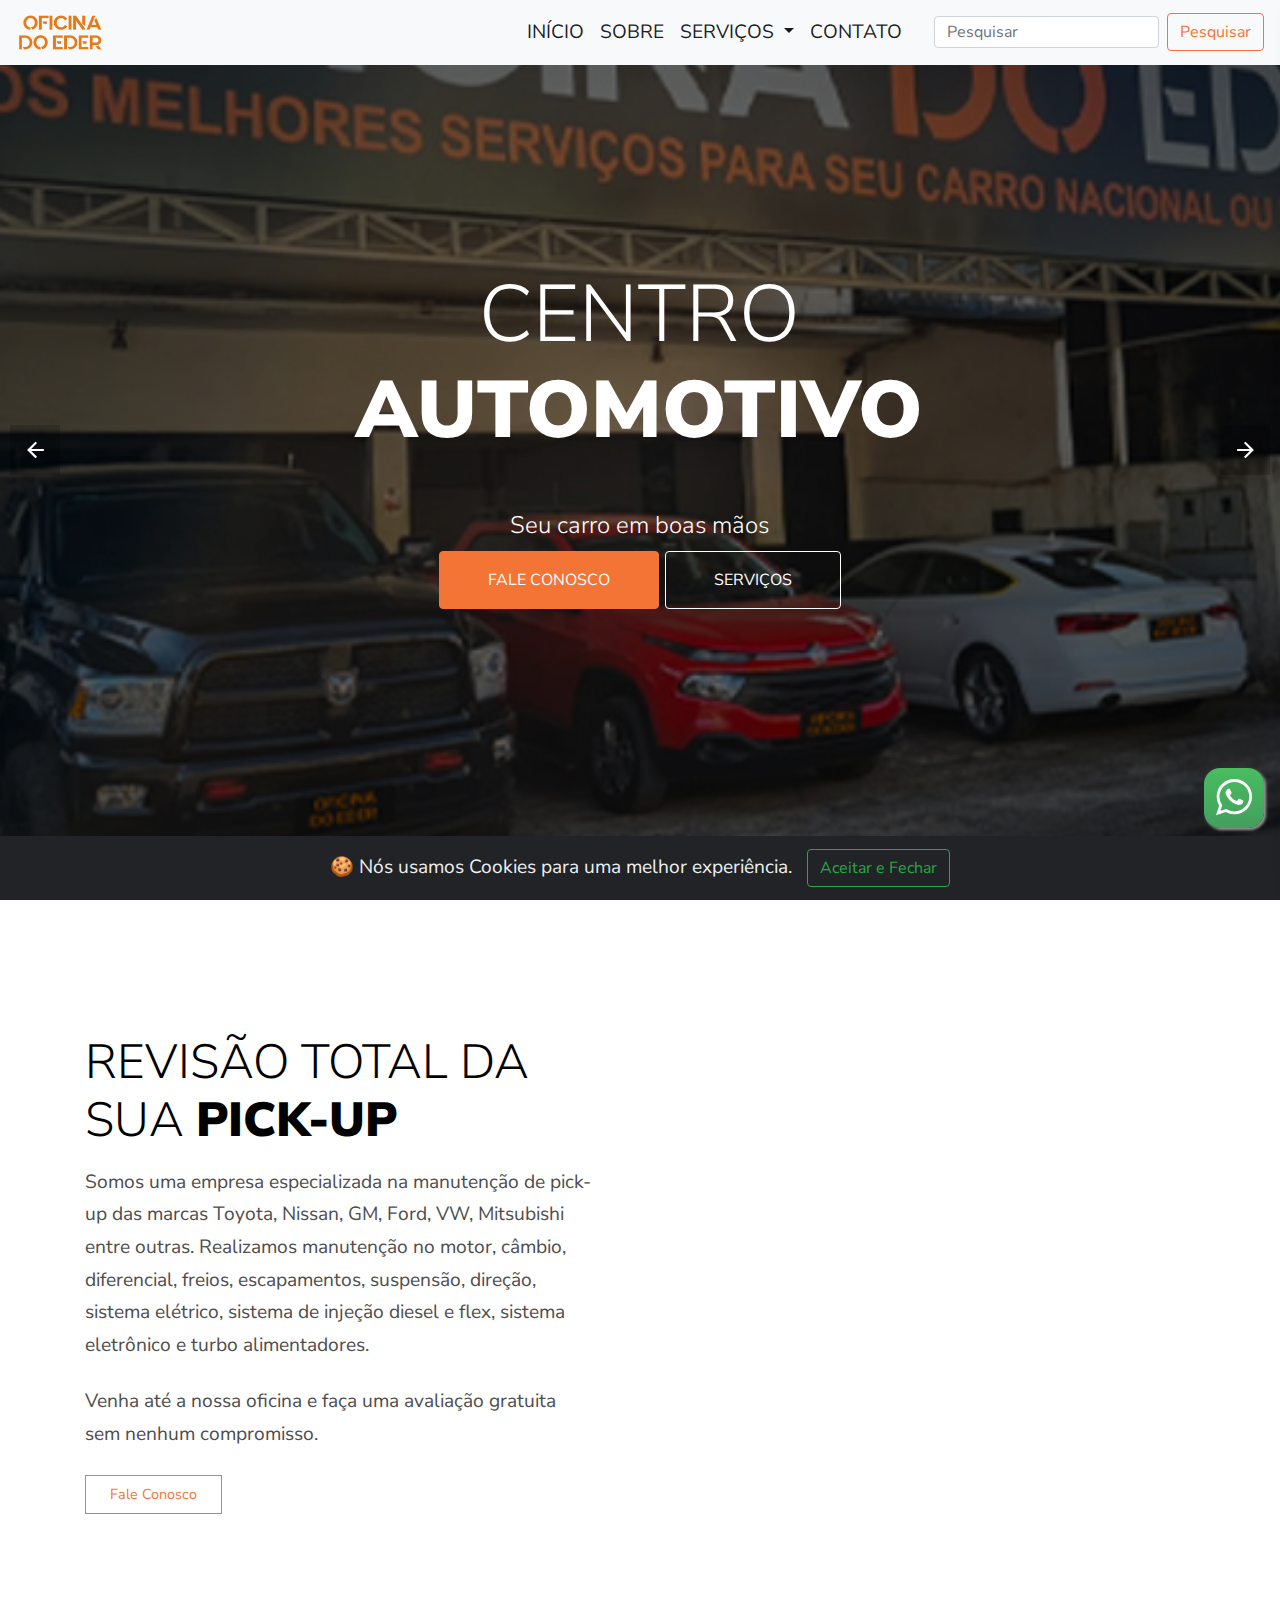
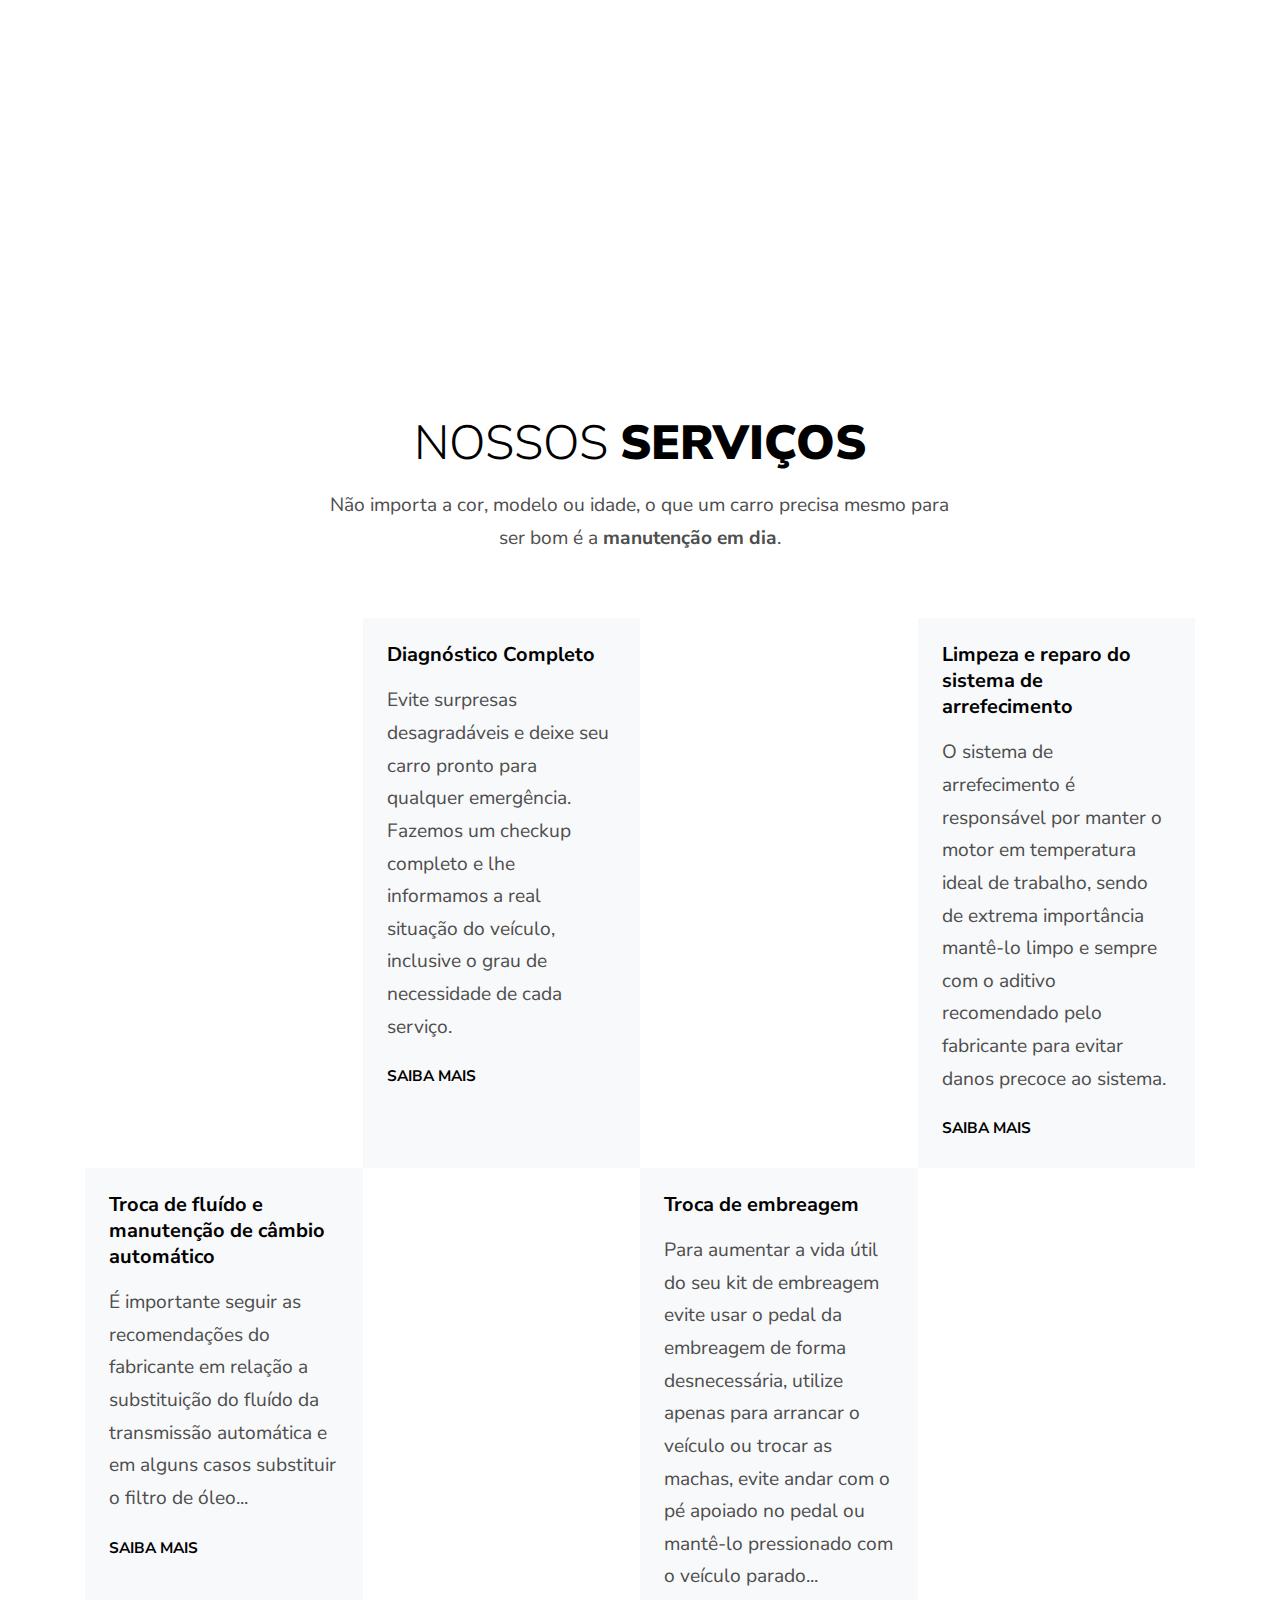
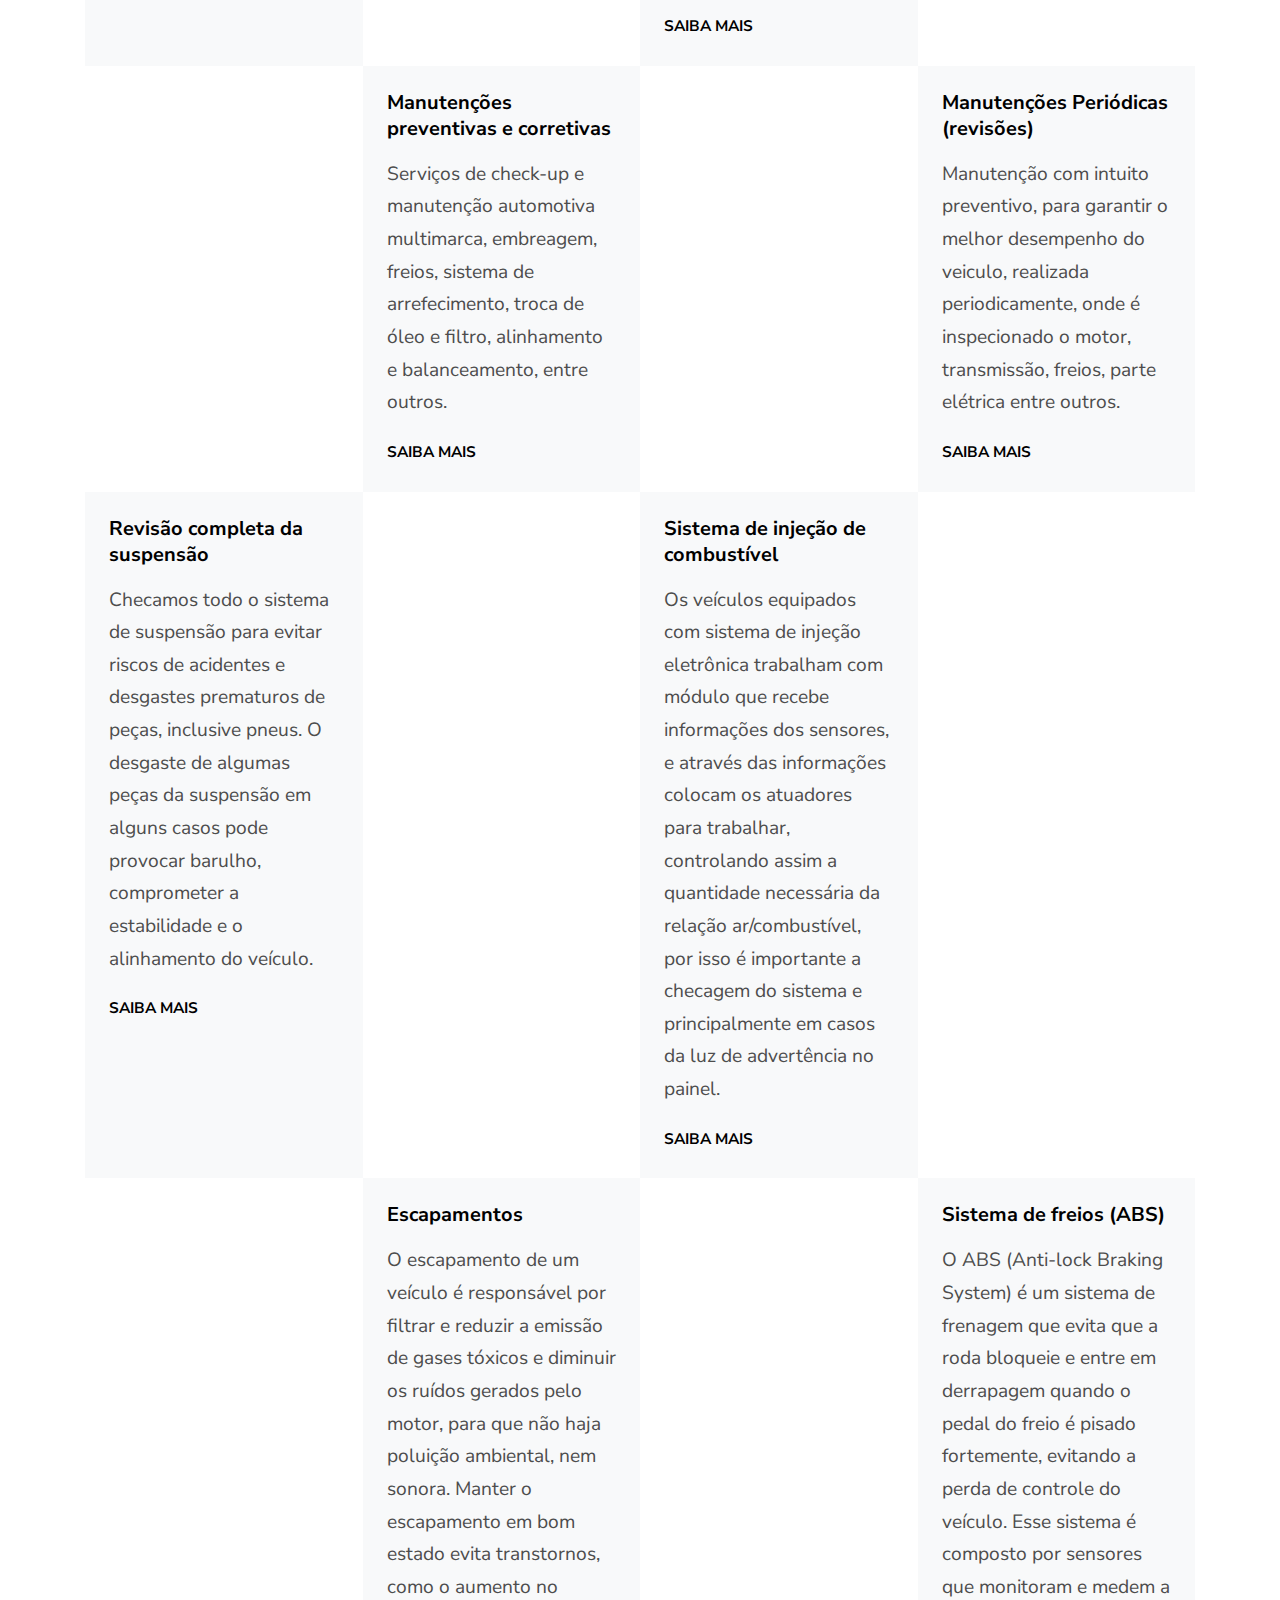
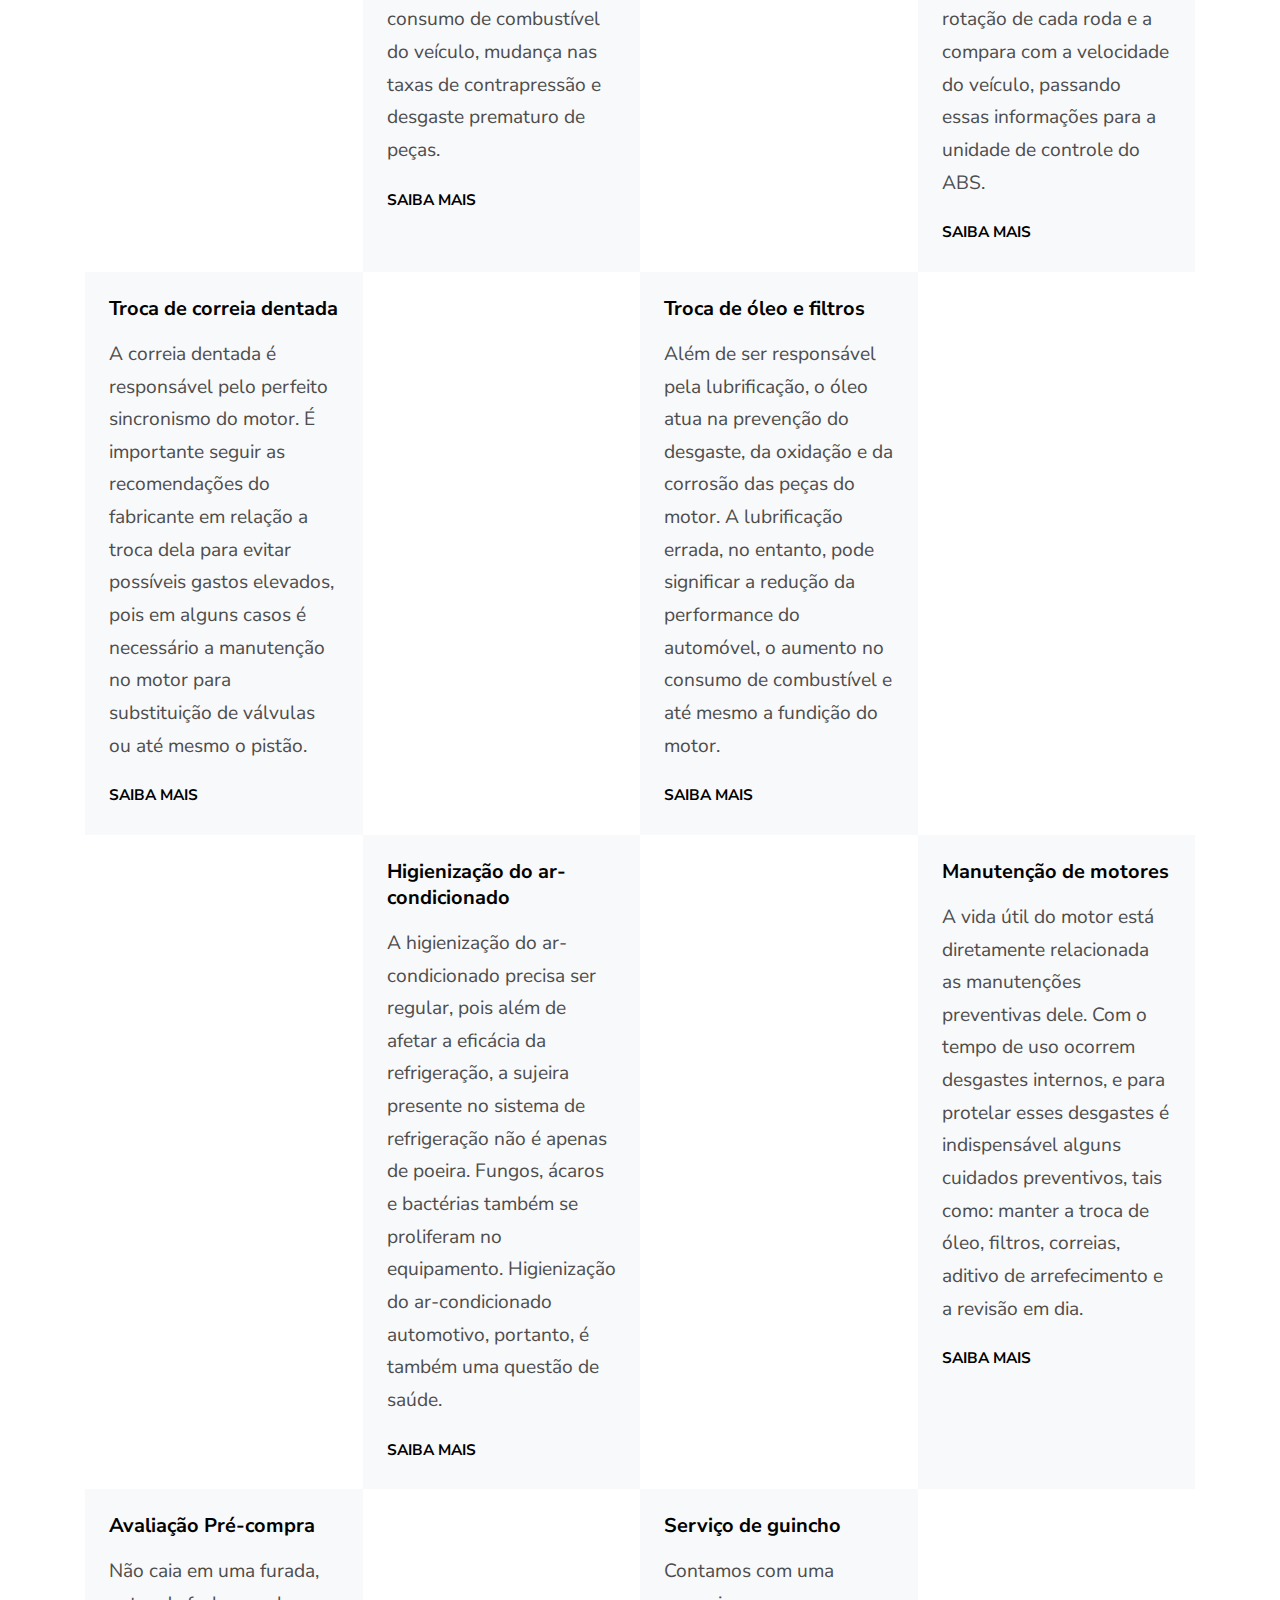
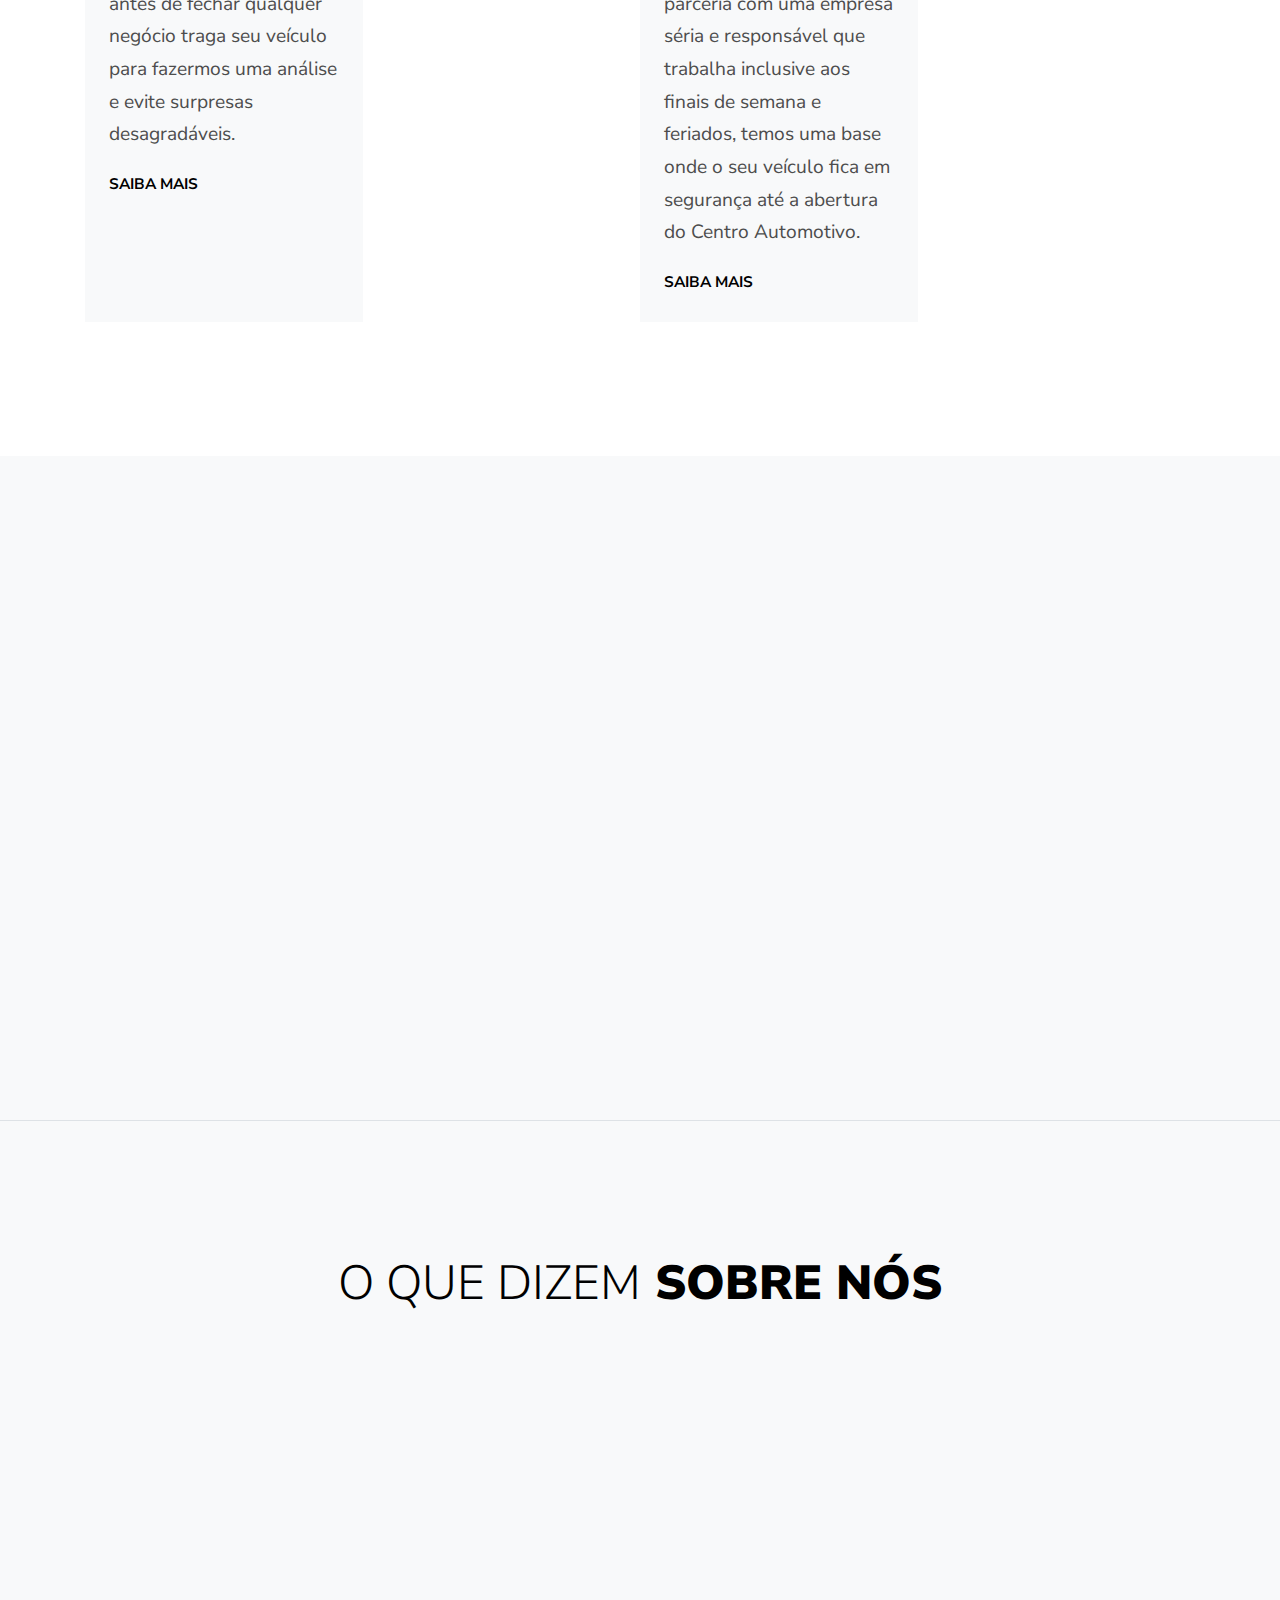
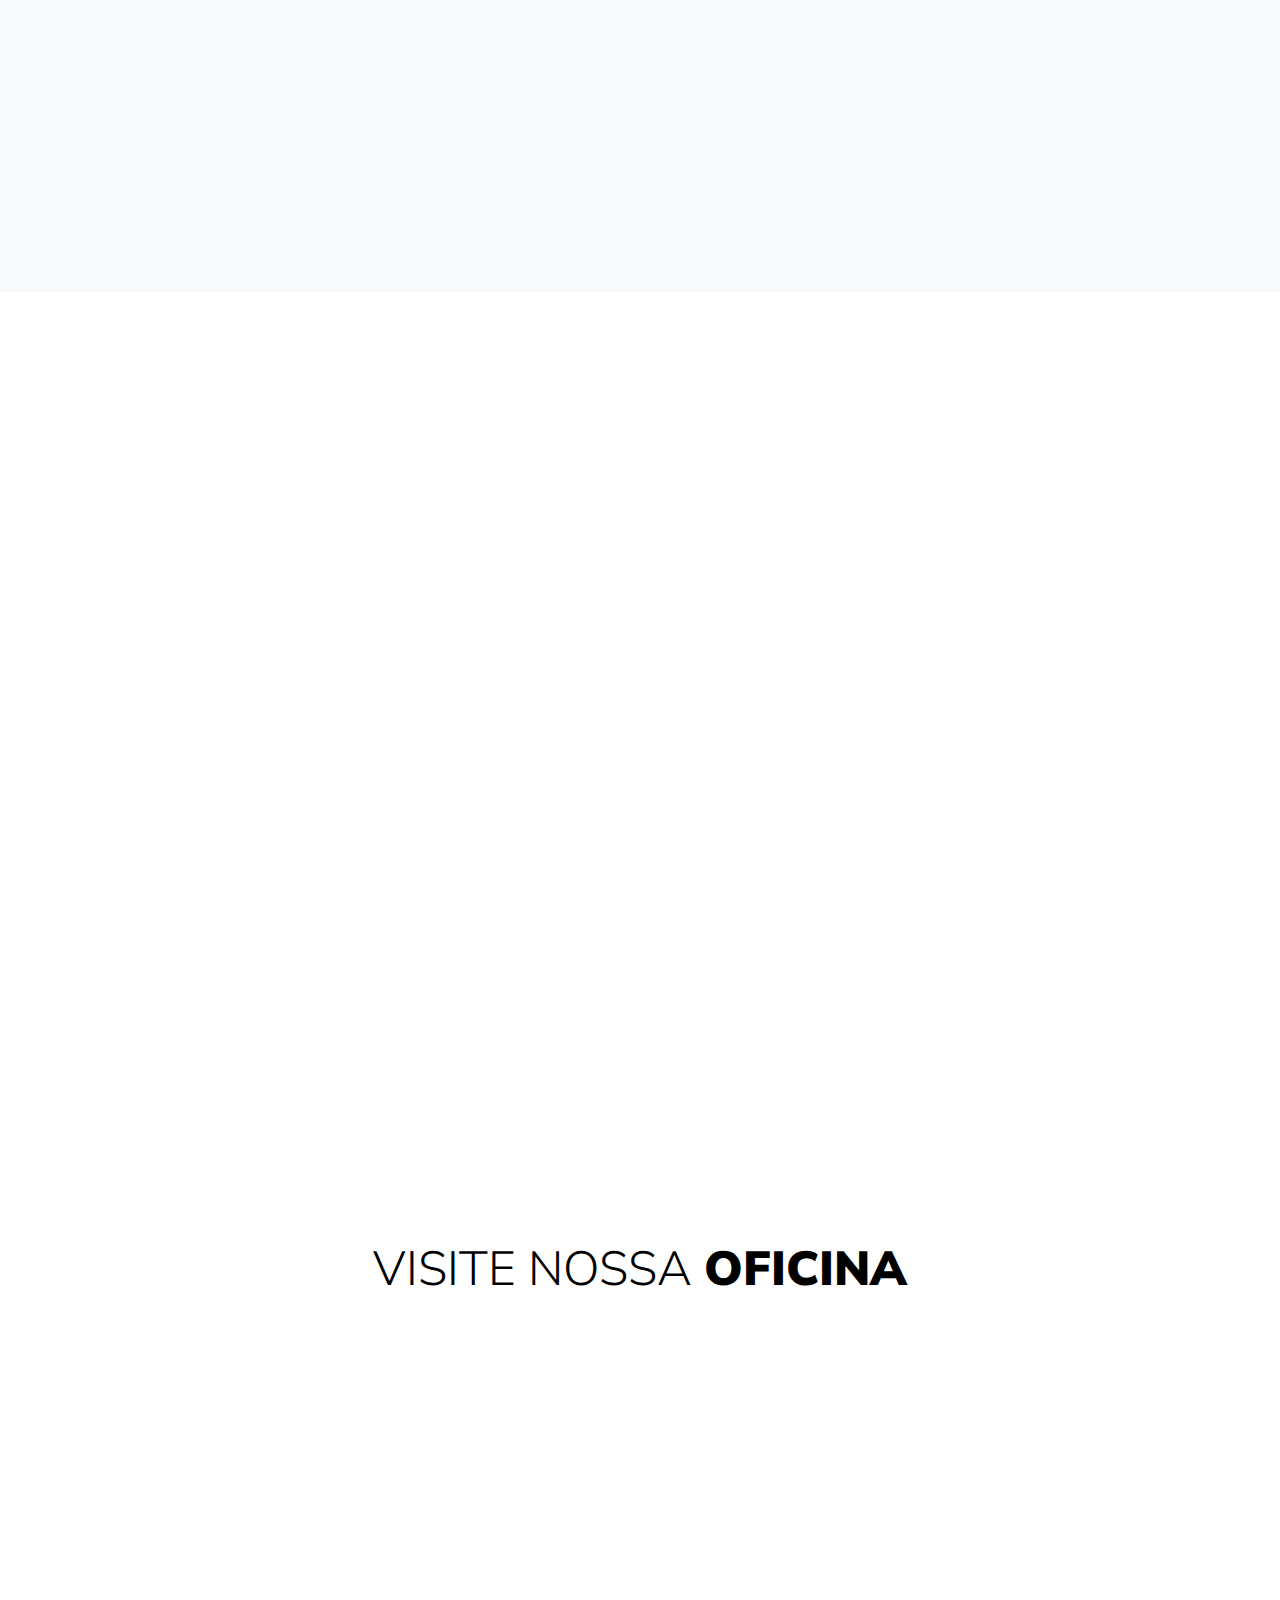
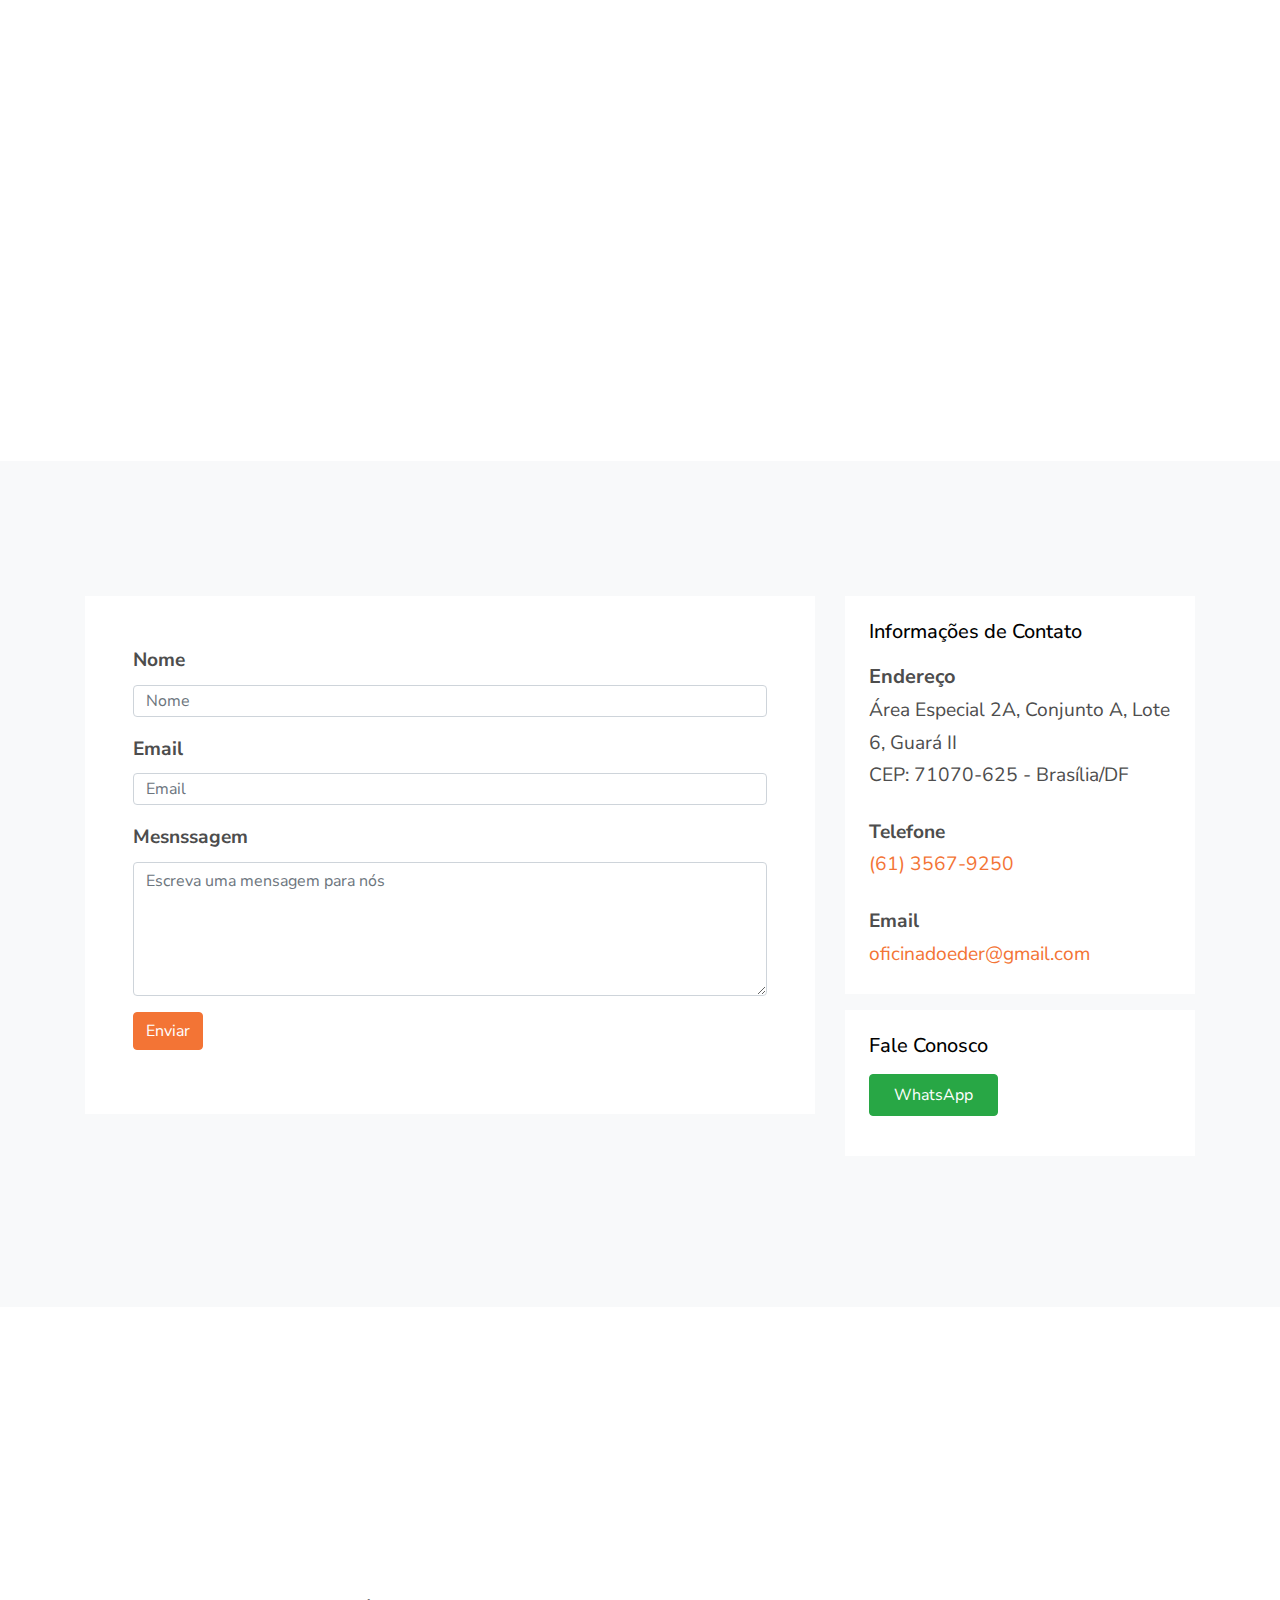
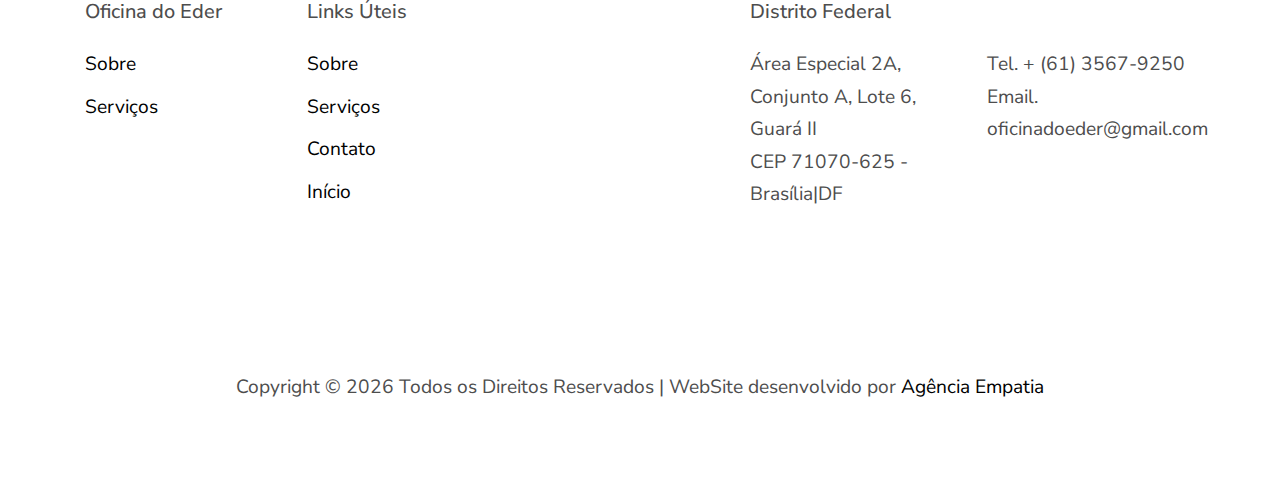
==== commit 368fded3: "Fixes google tags" ====
--- a/src/index.html
+++ b/src/index.html
@@ -195,7 +195,7 @@
     <!-- CARROUSEL -->
     <div class="slide-one-item home-slider owl-carousel">
 
-      <div class="site-blocks-cover overlay" style="background-image: url(images/eder_banner2.jpg);" data-aos="fade" data-stellar-background-ratio="0.5">
+      <div class="site-blocks-cover overlay" style="background-image: url(images/eder_banner3.jpg);" data-aos="fade" data-stellar-background-ratio="0.5">
         <div class="container">
           <div class="row align-items-center justify-content-center text-center">
             <div class="col-md-10">
@@ -234,7 +234,7 @@
           <div class="row">
             <div class="col-md-6 bg-image bg-sm-height mb-5 mb-md-0 order-md-2" style="background-image: url('images/eder_banner2.jpg');" data-aos="fade-up"></div>
             <div class="col-md-6 pr-md-5 order-md-1">
-              <h2 class="display-3 line-height-xs text-black mb-4">Revisão total da sua <strong>Pick-Up</strong></h2>
+              <h2 class="site-heading text-black mb-3">Revisão total da sua <strong>Pick-Up</strong></h2>
               <p class="mb-4">Somos uma empresa especializada na manutenção de pick-up das marcas Toyota, Nissan, GM, Ford, VW, Mitsubishi entre outras. Realizamos manutenção no motor, câmbio, diferencial, freios, escapamentos, suspensão, direção, sistema elétrico, sistema de injeção diesel e flex, sistema eletrônico e turbo alimentadores.</p>
               <p class="mb-4">Venha até a nossa oficina e faça uma avaliação gratuita sem nenhum compromisso.</p>
              <!--  <ul class="site-block-check">
@@ -269,7 +269,7 @@
       <div  class="container">
         <div class="row mb-5 justify-content-center">
           <div class="col-12 text-center">
-            <h2 class="font-weight-light text-black display-4">Nossos Serviços</h2>
+            <h2 class="site-heading text-black mb-3">Nossos <strong>Serviços</strong></h2>
           </div>
           <div class="col-md-7 text-center">
             <p>Não importa a cor, modelo ou idade, o que um carro precisa mesmo para ser bom é a <strong>manutenção em dia</strong>.</p>
@@ -283,7 +283,7 @@
               <div class="col-md-6 bg-image bg-sm-height" style="background-image: url('images/testing.jpg');" data-aos="fade" data-aos-delay="0"></div>
               <div class="col-md-6 bg-light text">
                 <div class="p-4">
-                  <h2 class="h5 mb-3 text-black line-height-sm">Diagnóstico Completo</h2>
+                  <h2 class="h5 mb-3 text-black line-height-sm"><strong>Diagnóstico Completo</strong></h2>
                   <p>Evite surpresas desagradáveis e deixe seu carro pronto para qualquer emergência. Fazemos um checkup completo e lhe informamos a real situação do veículo, inclusive o grau de necessidade de cada serviço. </p>
                   <p class="mb-0"><a href="https://wa.me/5561982079250" class=""><small class="text-uppercase font-weight-bold text-black">Saiba Mais</small></a></p>
                 </div>
@@ -296,7 +296,7 @@
               <div class="col-md-6 bg-image order-md-2 order-lg-1 bg-sm-height" style="background-image: url('images/arrefecimento.jpg');" data-aos="fade" data-aos-delay="200"></div>
               <div class="col-md-6 bg-light text order-md-1 order-lg-2">
                 <div class="p-4">
-                  <h2 class="h5 mb-3 text-black line-height-sm">Limpeza e reparo do sistema de arrefecimento
+                  <h2 class="h5 mb-3 text-black line-height-sm"><strong>Limpeza e reparo do sistema de arrefecimento</strong>
                   </h2>
                   <p>O sistema de arrefecimento é responsável por manter o motor em temperatura ideal de trabalho, sendo de extrema importância mantê-lo limpo e sempre com o aditivo recomendado pelo fabricante para evitar danos precoce ao sistema.</p>
                   <p class="mb-0"><a href="https://wa.me/5561982079250" class=""><small class="text-uppercase font-weight-bold text-black">Saiba Mais</small></a></p>
@@ -310,7 +310,7 @@
               <div class="col-md-6 bg-image order-md-1 order-lg-2 bg-sm-height" style="background-image: url('images/11.png');" data-aos="fade" data-aos-delay="300"></div>
               <div class="col-md-6 bg-light text order-md-2 order-lg-1">
                 <div class="p-4">
-                  <h2 class="h5 mb-3 text-black line-height-sm">Troca de fluído e manutenção de câmbio automático</h2>
+                  <h2 class="h5 mb-3 text-black line-height-sm"><strong>Troca de fluído e manutenção de câmbio automático</strong></h2>
                   <p>É importante seguir as recomendações do fabricante em relação a substituição do fluído da transmissão automática e em alguns casos substituir o filtro de óleo...</p>
                   <p class="mb-0"><a href="https://wa.me/5561982079250" class=""><small class="text-uppercase font-weight-bold text-black">Saiba Mais</small></a></p>
                 </div>
@@ -323,7 +323,7 @@
               <div class="col-md-6 bg-image order-md-2 bg-sm-height" style="background-image: url('images/embreagem.jpg');" data-aos="fade" data-aos-delay="400"></div>
               <div class="col-md-6 bg-light text order-md-1">
                 <div class="p-4">
-                  <h2 class="h5 mb-3 text-black line-height-sm">Troca de embreagem</h2>
+                  <h2 class="h5 mb-3 text-black line-height-sm"><strong>Troca de embreagem</strong></h2>
                   <p>Para aumentar a vida útil do seu kit de embreagem evite usar o pedal da embreagem de forma desnecessária, utilize apenas para arrancar o veículo ou trocar as machas, evite andar com o pé apoiado no pedal ou mantê-lo pressionado com o veículo parado...</p>
                   <p class="mb-0"><a href="https://wa.me/5561982079250"  class=""><small class="text-uppercase font-weight-bold text-black">Saiba Mais</small></a></p>
                 </div>
@@ -340,7 +340,7 @@
               <div class="col-md-6 bg-image bg-sm-height" style="background-image: url('images/manutencao.jpg');" data-aos="fade" data-aos-delay="0"></div>
               <div class="col-md-6 bg-light text">
                 <div class="p-4">
-                  <h2 class="h5 mb-3 text-black line-height-sm">Manutenções preventivas e corretivas</h2>
+                  <h2 class="h5 mb-3 text-black line-height-sm"><strong>Manutenções preventivas e corretivas</strong></h2>
                   <p>Serviços de check-up e manutenção automotiva multimarca, embreagem, freios, sistema de arrefecimento, troca de óleo e filtro, alinhamento e balanceamento, entre outros.</p>
                   <p class="mb-0"><a href="https://wa.me/5561982079250"  class=""><small class="text-uppercase font-weight-bold text-black">Saiba Mais</small></a></p>
                 </div>
@@ -353,7 +353,7 @@
               <div class="col-md-6 bg-image order-md-2 order-lg-1 bg-sm-height" style="background-image: url('images/motor2.jpg');" data-aos="fade" data-aos-delay="200"></div>
               <div class="col-md-6 bg-light text order-md-1 order-lg-2">
                 <div class="p-4">
-                  <h2 class="h5 mb-3 text-black line-height-sm">Manutenções Periódicas (revisões)</h2>
+                  <h2 class="h5 mb-3 text-black line-height-sm"><strong>Manutenções Periódicas (revisões)</strong></h2>
                   <p>Manutenção com intuito preventivo, para garantir o melhor desempenho do veiculo, realizada periodicamente, onde é inspecionado o motor, transmissão, freios, parte elétrica entre outros.</p>
                   <p class="mb-0"><a href="https://wa.me/5561982079250" class=""><small class="text-uppercase font-weight-bold text-black">Saiba Mais</small></a></p>
                 </div>
@@ -366,7 +366,7 @@
               <div class="col-md-6 bg-image order-md-1 order-lg-2 bg-sm-height" style="background-image: url('images/suspension.jpg');" data-aos="fade" data-aos-delay="300"></div>
               <div class="col-md-6 bg-light text order-md-2 order-lg-1">
                 <div class="p-4">
-                  <h2 class="h5 mb-3 text-black line-height-sm">Revisão completa da suspensão</h2>
+                  <h2 class="h5 mb-3 text-black line-height-sm"><strong>Revisão completa da suspensão</strong></h2>
                   <p>Checamos todo o sistema de suspensão para evitar riscos de acidentes e desgastes prematuros de peças, inclusive pneus.  O desgaste de algumas peças da suspensão em alguns casos pode provocar barulho, comprometer a estabilidade e o alinhamento do veículo.</p>
                   <p class="mb-0"><a href="https://wa.me/5561982079250" class=""><small class="text-uppercase font-weight-bold text-black">Saiba Mais</small></a></p>
                 </div>
@@ -379,7 +379,7 @@
               <div class="col-md-6 bg-image order-md-2 bg-sm-height" style="background-image: url('images/motor4.jpg');" data-aos="fade" data-aos-delay="400"></div>
               <div class="col-md-6 bg-light text order-md-1">
                 <div class="p-4">
-                  <h2 class="h5 mb-3 text-black line-height-sm">Sistema de injeção de combustível</h2>
+                  <h2 class="h5 mb-3 text-black line-height-sm"><strong>Sistema de injeção de combustível</strong></h2>
                   <p>Os veículos equipados com sistema de injeção eletrônica trabalham com módulo que recebe informações dos sensores, e através das informações colocam os atuadores para trabalhar, controlando assim a quantidade necessária da relação ar/combustível, por isso é importante a checagem do sistema e principalmente em casos da luz de advertência no painel. </p>
                   <p class="mb-0"><a href="https://wa.me/5561982079250" class=""><small class="text-uppercase font-weight-bold text-black">Saiba Mais</small></a></p>
                 </div>
@@ -396,7 +396,7 @@
               <div class="col-md-6 bg-image bg-sm-height" style="background-image: url('images/exaustic.jpg');" data-aos="fade" data-aos-delay="0"></div>
               <div class="col-md-6 bg-light text">
                 <div class="p-4">
-                  <h2 class="h5 mb-3 text-black line-height-sm">Escapamentos</h2>
+                  <h2 class="h5 mb-3 text-black line-height-sm"><strong>Escapamentos</strong></h2>
                   <p>O escapamento de um veículo é responsável por filtrar e reduzir a emissão de gases tóxicos e diminuir os ruídos gerados pelo motor, para que não haja poluição ambiental, nem sonora. Manter o escapamento em bom estado evita transtornos, como o aumento no consumo de combustível do veículo, mudança nas taxas de contrapressão e desgaste prematuro de peças.</p>
                   <p class="mb-0"><a href="https://wa.me/5561982079250" class=""><small class="text-uppercase font-weight-bold text-black">Saiba Mais</small></a></p>
                 </div>
@@ -409,7 +409,7 @@
               <div class="col-md-6 bg-image order-md-2 order-lg-1 bg-sm-height" style="background-image: url('images/pajero.jpg');" data-aos="fade" data-aos-delay="200"></div>
               <div class="col-md-6 bg-light text order-md-1 order-lg-2">
                 <div class="p-4">
-                  <h2 class="h5 mb-3 text-black line-height-sm">Sistema de freios (ABS)</h2>
+                  <h2 class="h5 mb-3 text-black line-height-sm"><strong>Sistema de freios (ABS)</strong></h2>
                   <p>O ABS (Anti-lock Braking System) é um sistema de frenagem que evita que a roda bloqueie e entre em derrapagem quando o pedal do freio é pisado fortemente, evitando a perda de controle do veículo. Esse sistema é composto por sensores que monitoram e medem a rotação de cada roda e a compara com a velocidade do veículo, passando essas informações para a unidade de controle do ABS. </p>
                   <p class="mb-0"><a href="https://wa.me/5561982079250" class=""><small class="text-uppercase font-weight-bold text-black">Saiba Mais</small></a></p>
                 </div>
@@ -422,7 +422,7 @@
               <div class="col-md-6 bg-image order-md-2 bg-sm-height" style="background-image: url('images/motor1.jpg');" data-aos="fade" data-aos-delay="400"></div>
               <div class="col-md-6 bg-light text order-md-1">
                 <div class="p-4">
-                  <h2 class="h5 mb-3 text-black line-height-sm">Troca de correia dentada</h2>
+                  <h2 class="h5 mb-3 text-black line-height-sm"><strong>Troca de correia dentada</strong></h2>
                   <p>A correia dentada é responsável pelo perfeito sincronismo do motor. É importante seguir as recomendações do fabricante em relação a troca dela para evitar possíveis gastos elevados, pois em alguns casos é necessário a manutenção no motor para substituição de válvulas ou até mesmo o pistão.</p>
                   <p class="mb-0"><a href="https://wa.me/5561982079250" class=""><small class="text-uppercase font-weight-bold text-black">Saiba Mais</small></a></p>
                 </div>
@@ -435,7 +435,7 @@
               <div class="col-md-6 bg-image order-md-2 bg-sm-height" style="background-image: url('images/oil.jpg');" data-aos="fade" data-aos-delay="400"></div>
               <div class="col-md-6 bg-light text order-md-1">
                 <div class="p-4">
-                  <h2 class="h5 mb-3 text-black line-height-sm">Troca de óleo e filtros</h2>
+                  <h2 class="h5 mb-3 text-black line-height-sm"><strong>Troca de óleo e filtros</strong></h2>
                   <p>Além de ser responsável pela lubrificação, o óleo atua na prevenção do desgaste, da oxidação e da corrosão das peças do motor. A lubrificação errada, no entanto, pode significar a redução da performance do automóvel, o aumento no consumo de combustível e até mesmo a fundição do motor.</p>
                   <p class="mb-0"><a href="https://wa.me/5561982079250" class=""><small class="text-uppercase font-weight-bold text-black">Saiba Mais</small></a></p>
                 </div>
@@ -452,7 +452,7 @@
               <div class="col-md-6 bg-image order-md-2 order-lg-1 bg-sm-height" style="background-image: url('images/ar_condicionado.jpg');" data-aos="fade" data-aos-delay="200"></div>
               <div class="col-md-6 bg-light text order-md-1 order-lg-2">
                 <div class="p-4">
-                  <h2 class="h5 mb-3 text-black line-height-sm">Higienização do ar-condicionado</h2>
+                  <h2 class="h5 mb-3 text-black line-height-sm"><strong>Higienização do ar-condicionado</strong></h2>
                   <p>A higienização do ar-condicionado precisa ser regular, pois além de afetar a eficácia da refrigeração, a sujeira presente no sistema de refrigeração não é apenas de poeira. Fungos, ácaros e bactérias também se proliferam no equipamento. Higienização do ar-condicionado automotivo, portanto, é também uma questão de saúde.</p>
                   <p class="mb-0"><a href="https://wa.me/5561982079250" class=""><small class="text-uppercase font-weight-bold text-black">Saiba Mais</small></a></p>
                 </div>
@@ -465,7 +465,7 @@
               <div class="col-md-6 bg-image order-md-2 order-lg-1 bg-sm-height" style="background-image: url('images/motores.jpg');" data-aos="fade" data-aos-delay="300"></div>
               <div class="col-md-6 bg-light text order-md-2 order-lg-1">
                 <div class="p-4">
-                  <h2 class="h5 mb-3 text-black line-height-sm">Manutenção de motores</h2>
+                  <h2 class="h5 mb-3 text-black line-height-sm"><strong>Manutenção de motores</strong></h2>
                   <p>A vida útil do motor está diretamente relacionada as manutenções preventivas dele. Com o tempo de uso ocorrem desgastes internos, e para protelar esses desgastes é indispensável alguns cuidados preventivos, tais como: manter a troca de óleo, filtros, correias, aditivo de arrefecimento e a revisão em dia.</p>
                   <p class="mb-0"><a href="https://wa.me/5561982079250" class=""><small class="text-uppercase font-weight-bold text-black">Saiba Mais</small></a></p>
                 </div>
@@ -478,7 +478,7 @@
               <div class="col-md-6 bg-image order-md-2 bg-sm-height" style="background-image: url('images/08.png');" data-aos="fade" data-aos-delay="400"></div>
               <div class="col-md-6 bg-light text order-md-1">
                 <div class="p-4">
-                  <h2 class="h5 mb-3 text-black line-height-sm">Avaliação Pré-compra</h2>
+                  <h2 class="h5 mb-3 text-black line-height-sm"><strong>Avaliação Pré-compra</strong></h2>
                   <p>Não caia em uma furada, antes de fechar qualquer negócio traga seu veículo para fazermos uma análise e evite surpresas desagradáveis.</p>
                   <p class="mb-0"><a href="https://wa.me/5561982079250" class=""><small class="text-uppercase font-weight-bold text-black">Saiba Mais</small></a></p>
                 </div>
@@ -491,7 +491,7 @@
               <div class="col-md-6 bg-image order-md-2 bg-sm-height" style="background-image: url('images/guincho.jpg');" data-aos="fade" data-aos-delay="0"></div>
               <div class="col-md-6 bg-light text">
                 <div class="p-4">
-                  <h2 class="h5 mb-3 text-black line-height-sm">Serviço de guincho</h2>
+                  <h2 class="h5 mb-3 text-black line-height-sm"><strong>Serviço de guincho</strong></h2>
                   <p>Contamos com uma parceria com uma empresa séria e responsável que trabalha inclusive aos finais de semana e feriados, temos uma base onde o seu veículo fica em segurança até a abertura do Centro Automotivo.</p>
                   <p class="mb-0"><a href="https://wa.me/5561982079250" class=""><small class="text-uppercase font-weight-bold text-black">Saiba Mais</small></a></p>
                 </div>
@@ -571,7 +571,7 @@
     <div class="site-section bg-light">
       <div class="container">
         <div class="text-center">
-          <h2 class="display-3 line-height-xs text-black mb-4 ">O que dizem<strong> Sobre Nós</strong></h2>
+          <h2 class="site-heading text-black mb-3">O que dizem<strong> Sobre Nós</strong></h2>
         </div>
         
 
@@ -640,7 +640,7 @@
       </div>
       <div id="about" class="text order-1">
         <h2 class="site-heading text-black mb-3">Conheça nossa <strong>Oficina</strong></h2>
-        <p class="lead">A Oficina do Eder surgiu na garagem de casa, a partir de muita paixão por carros. Essa paixão trouxe cada vez mais motivação para realizar um trabalho honesto, de qualidade, transparência e confiança que nos possibilitou um crescimento através de uma cartela de clientes fidelizadas e inúmeras indicações. 
+        <p>A Oficina do Eder surgiu na garagem de casa, a partir de muita paixão por carros. Essa paixão trouxe cada vez mais motivação para realizar um trabalho honesto, de qualidade, transparência e confiança que nos possibilitou um crescimento através de uma cartela de clientes fidelizadas e inúmeras indicações. 
 
 
           Somos um centro automotivo especializado na manutenção de veículos de todas as marcas e modelos, nacionais e importados, contamos com os melhores equipamentos e uma equipe com profissionais altamente qualificados com cursos e treinamentos constantes.
@@ -655,7 +655,7 @@
     <div class="container">
       <div class="row text mt-4 text-center">
         <div class="col-12 text-black display-4 text-center">
-          <h2 class="text-black mb-3 text-center" >Visite nossa <strong>OFICINA</strong></h2>
+          <h2 class="site-heading text-black mb-3" >Visite nossa <strong>OFICINA</strong></h2>
         </div>
         
       </div>
@@ -714,7 +714,7 @@
           <div class="col-lg-4">
             <div class="p-4 mb-3 bg-white">
               <h3 class="h5 text-black mb-3">Informações de Contato</h3>
-              <p class="mb-0 font-weight-bold">Endereço</p>
+              <p class="mb-0 lead font-weight-bold">Endereço</p>
               <p class="mb-4">Área Especial 2A, Conjunto A, Lote 6, Guará II<br>
                 CEP: 71070-625 - Brasília/DF 
                 </p>
--- a/src/css/style.css
+++ b/src/css/style.css
@@ -3,7 +3,7 @@
   line-height: 1.7;
   color: #4d4d4d;
   font-weight: 400;
-  font-size: 1rem;
+  font-size: 1.2rem;
   /* font-family: "Roboto Mono", SFMono-Regular, Menlo, Monaco, Consolas, "Liberation Mono", "Courier New", monospace; */
   font-family: "Nunito Sans", -apple-system, BlinkMacSystemFont, "Segoe UI", Roboto, "Helvetica Neue", Arial, sans-serif, "Apple Color Emoji", "Segoe UI Emoji", "Segoe UI Symbol", "Noto Color Emoji"; }
 
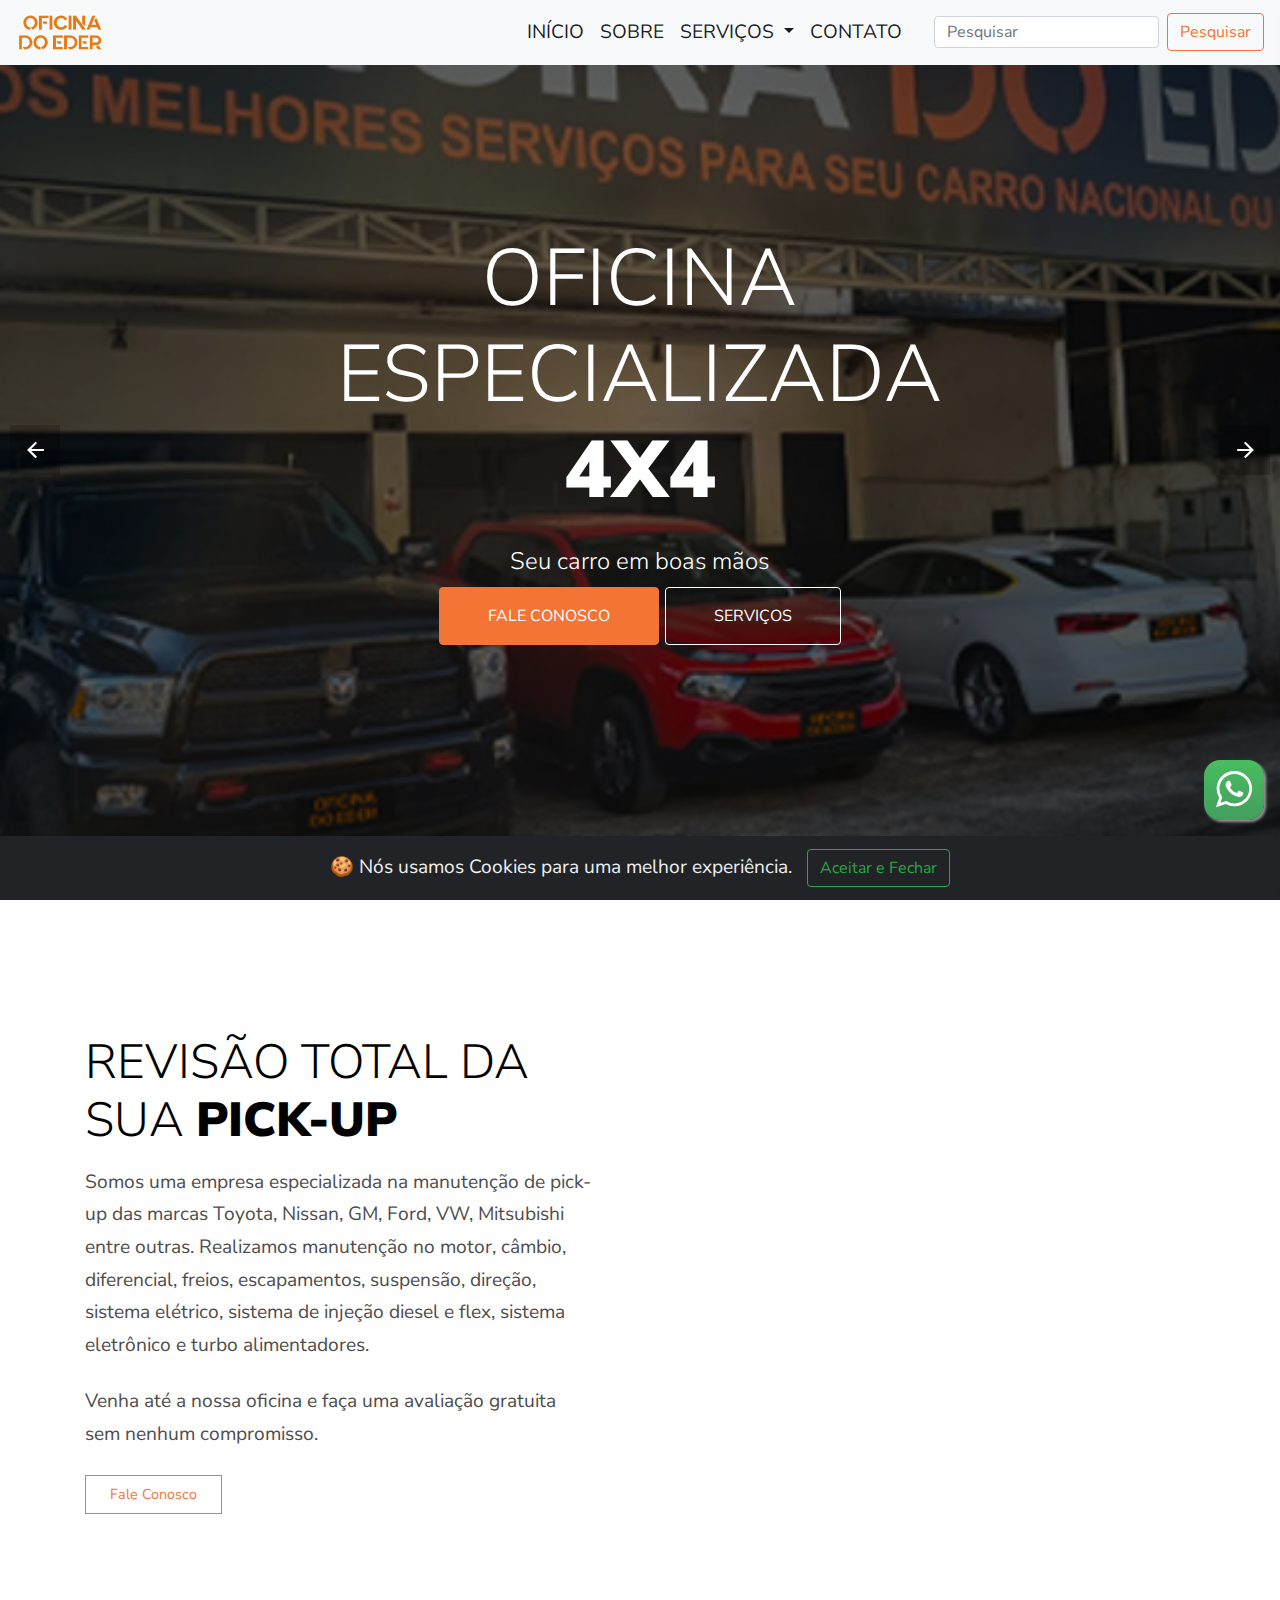
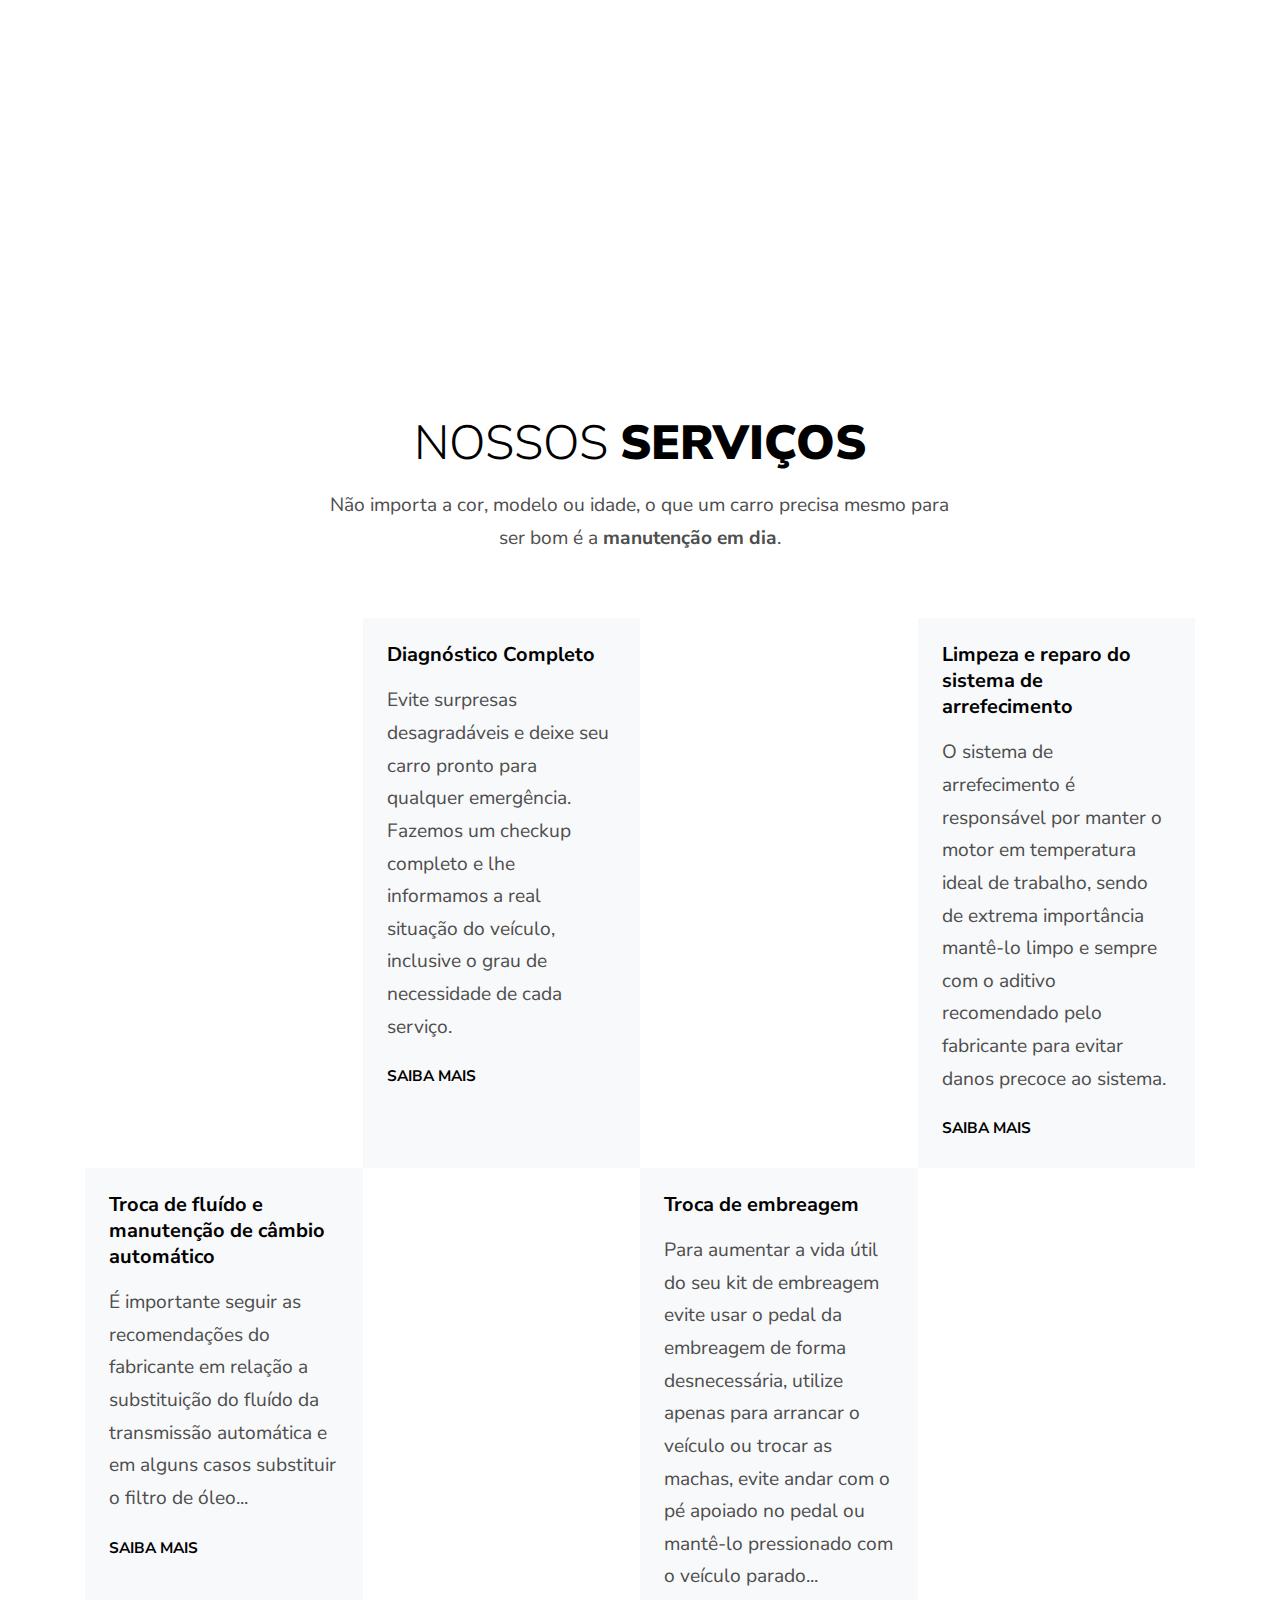
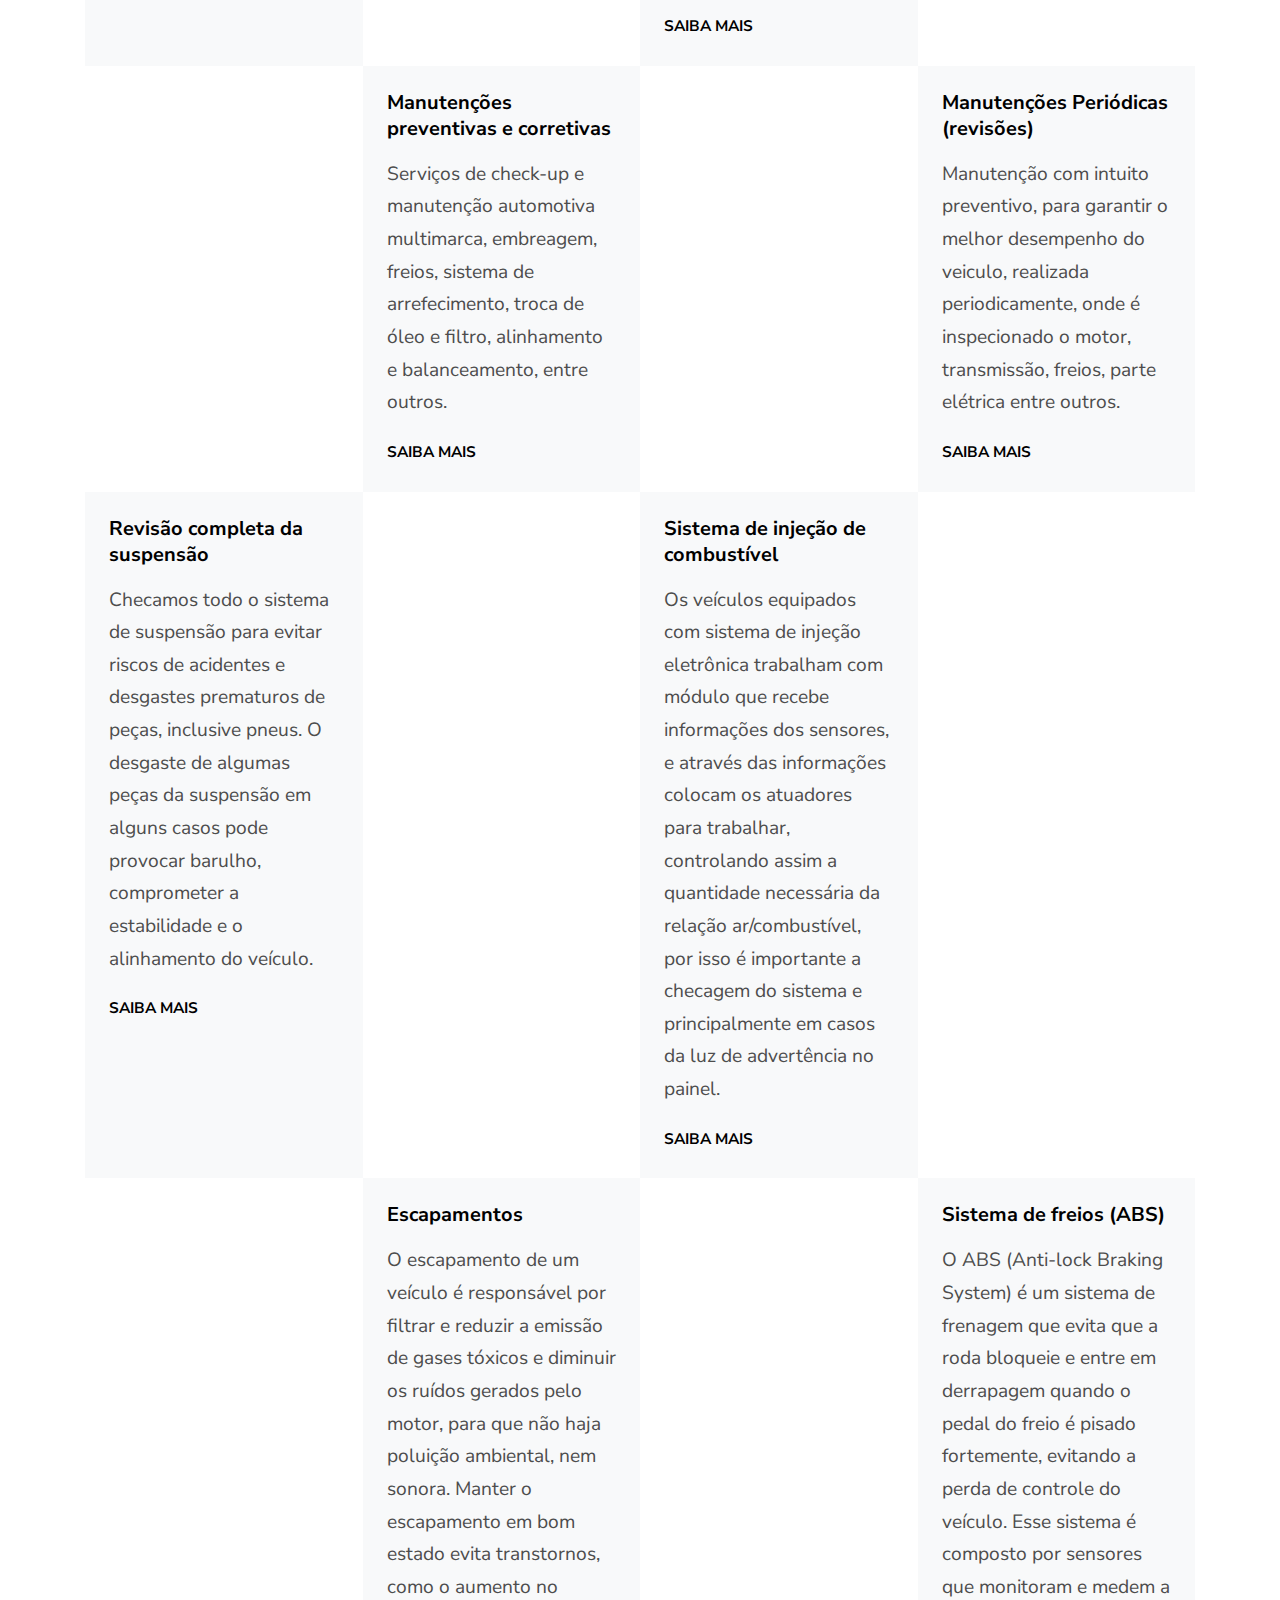
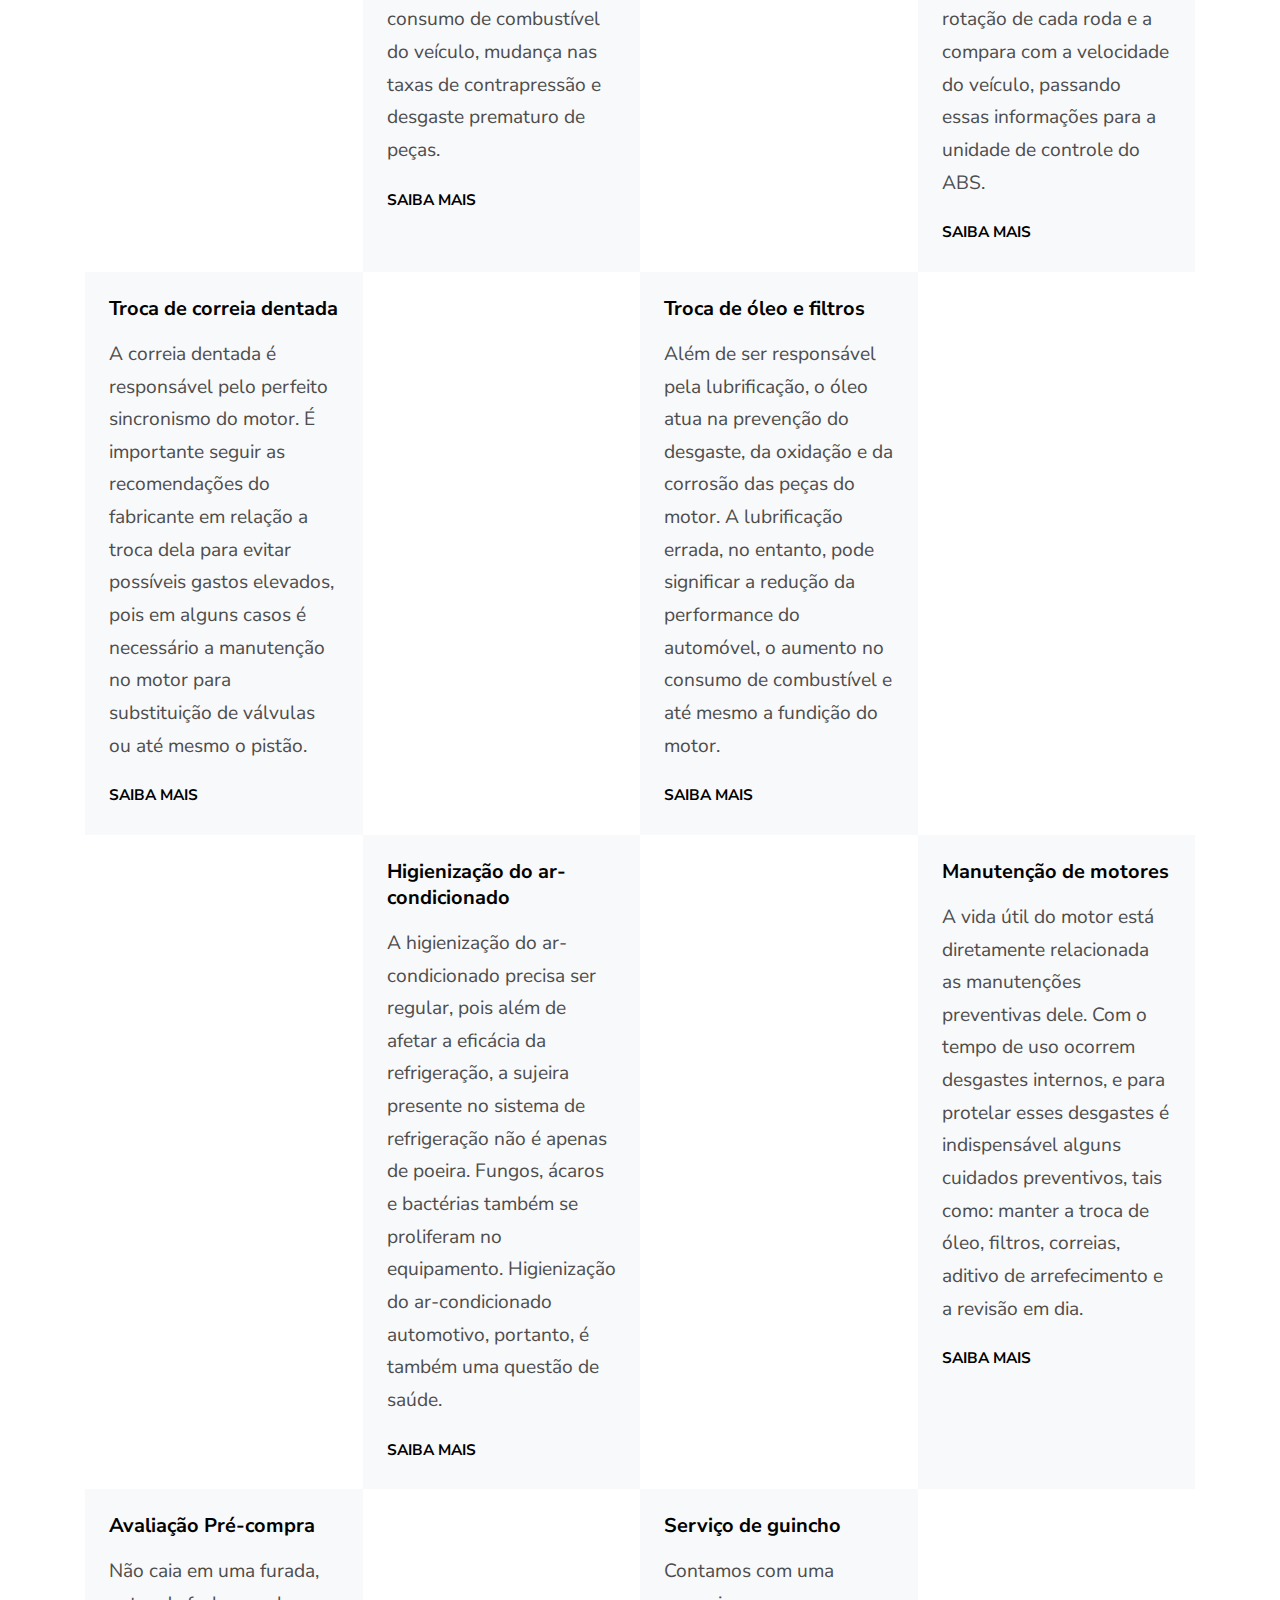
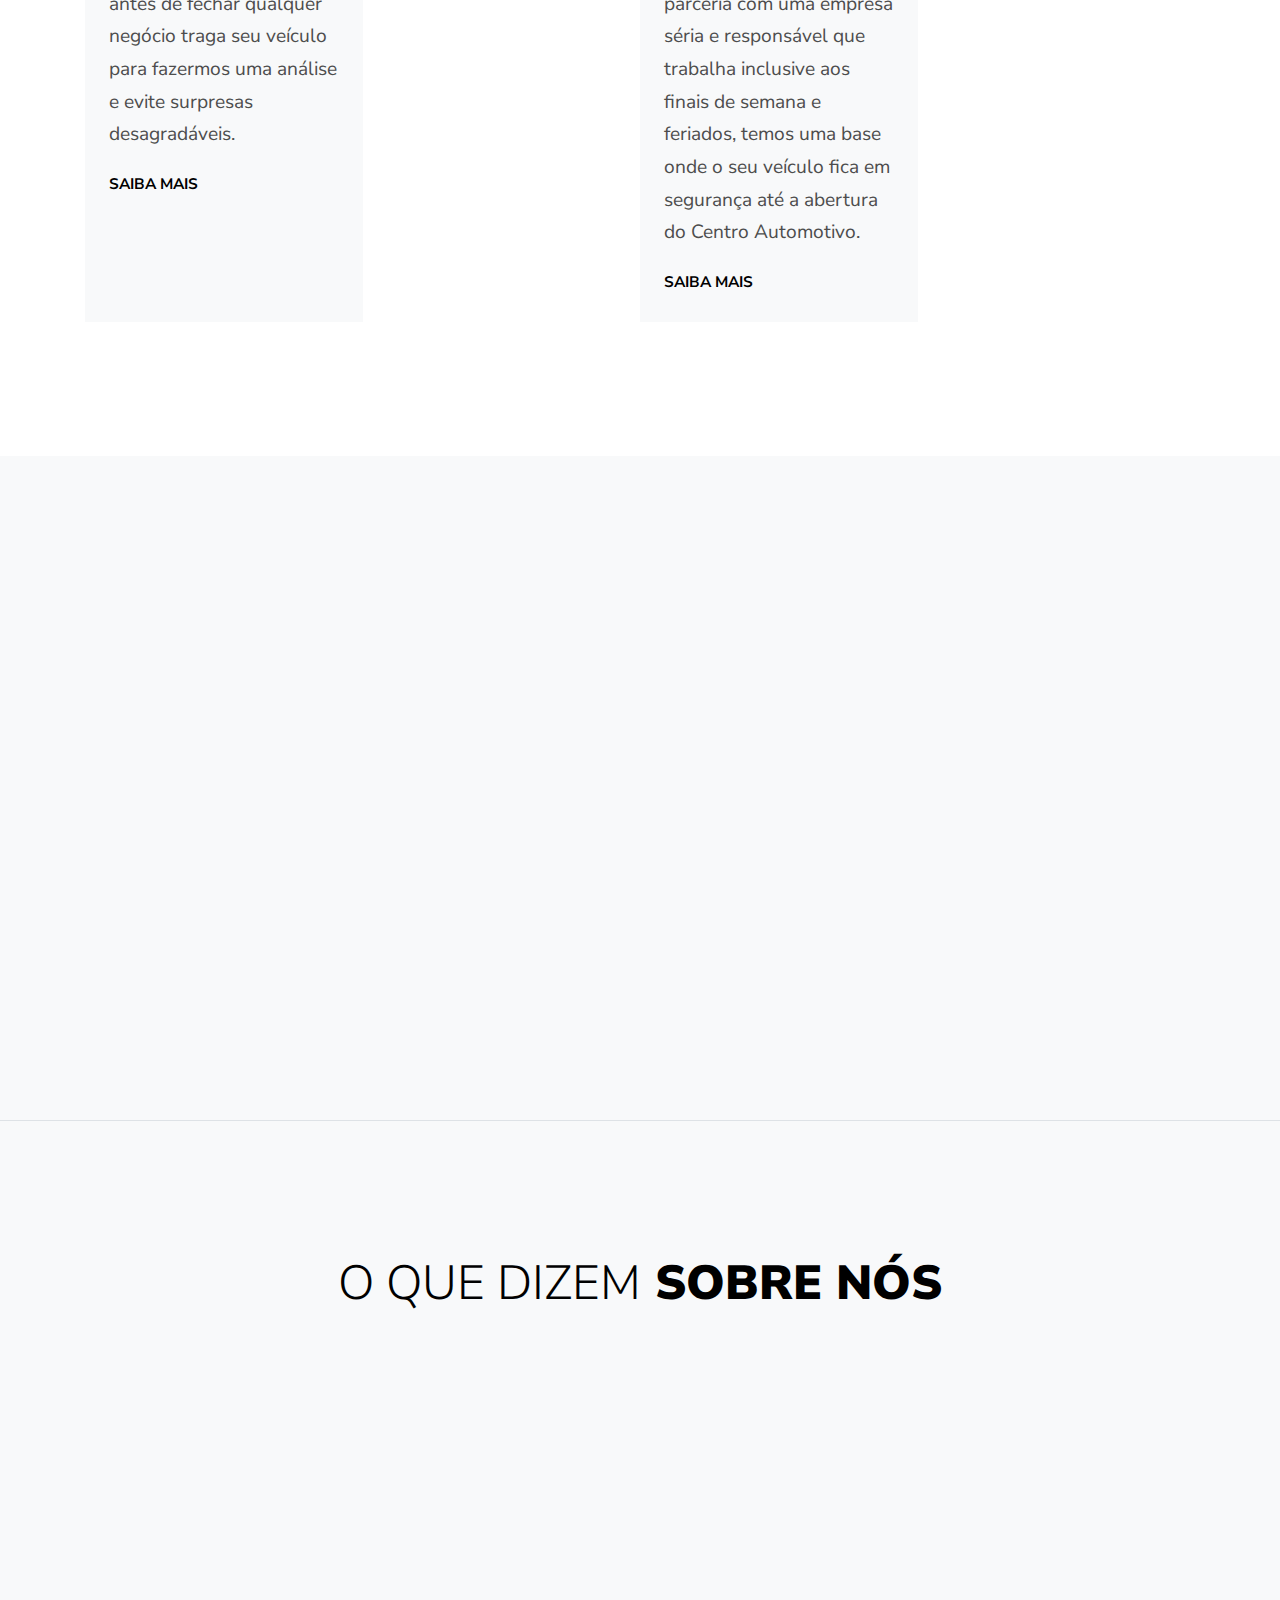
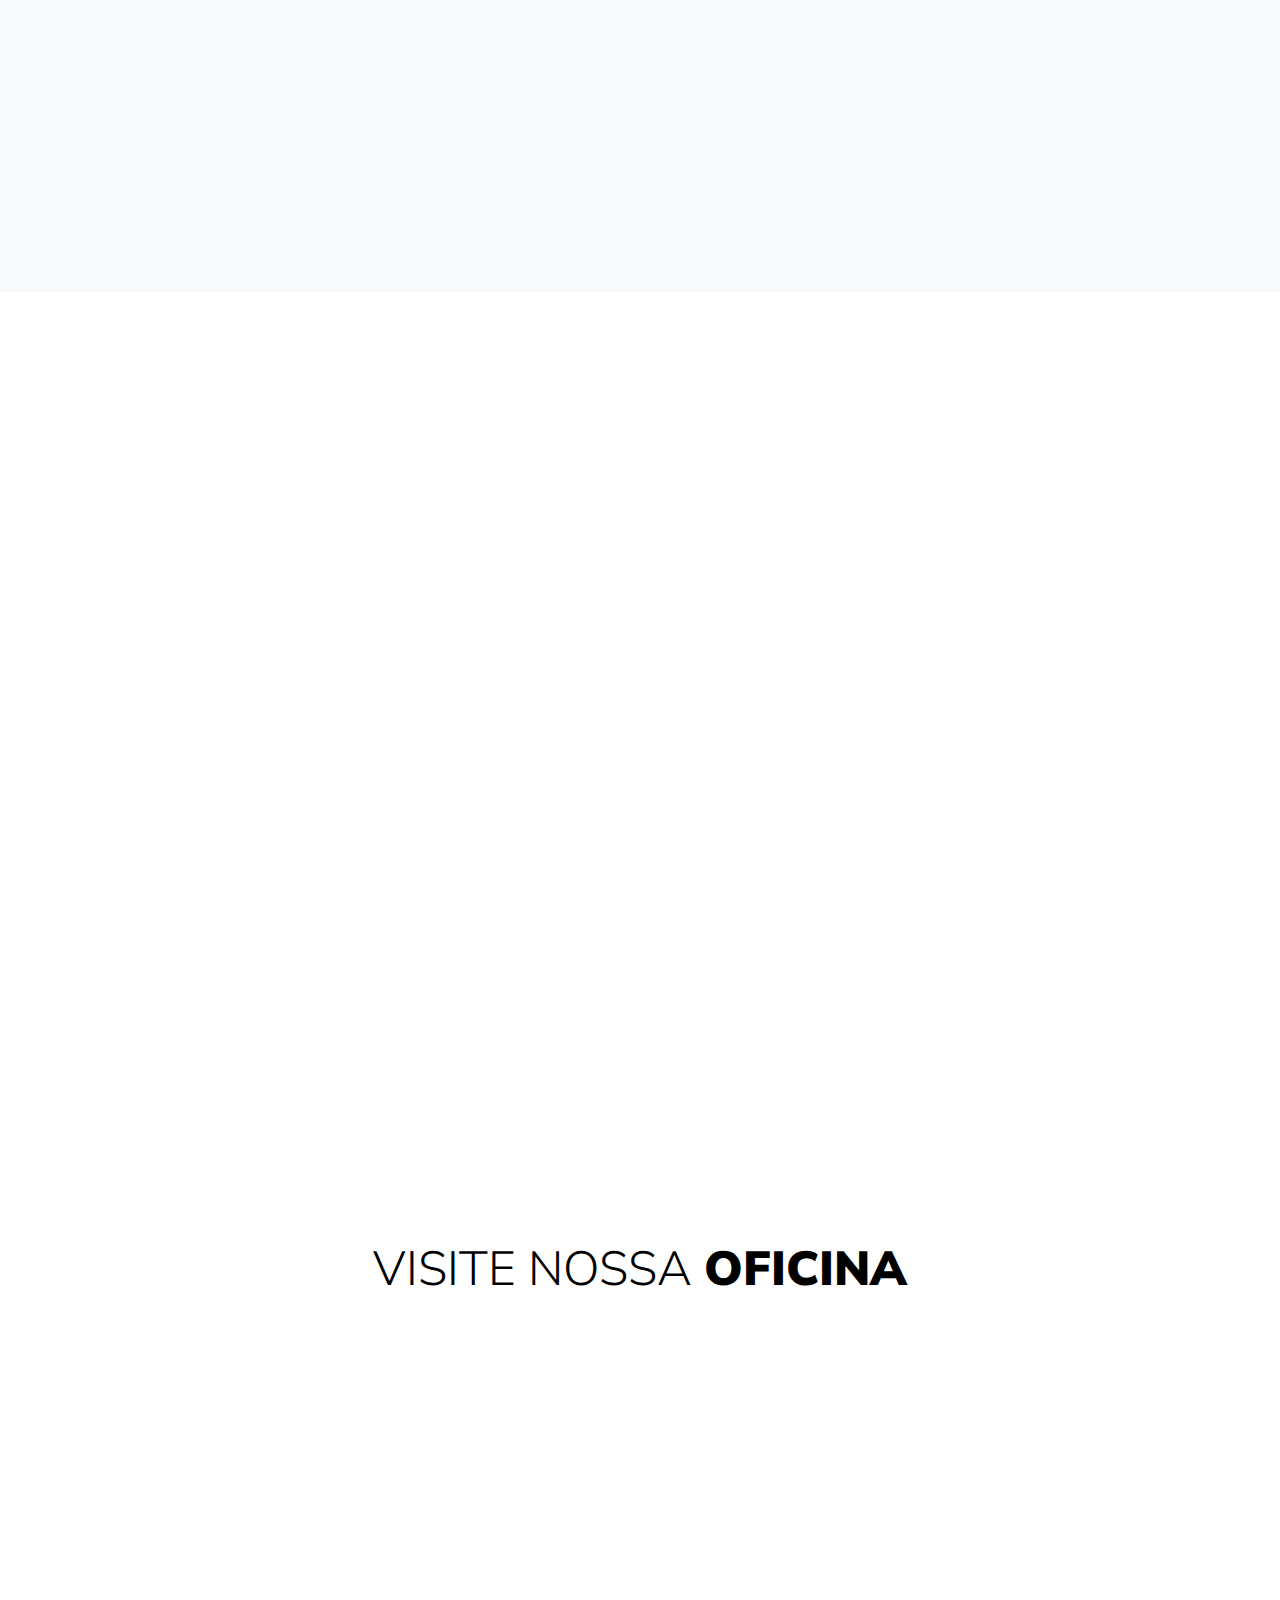
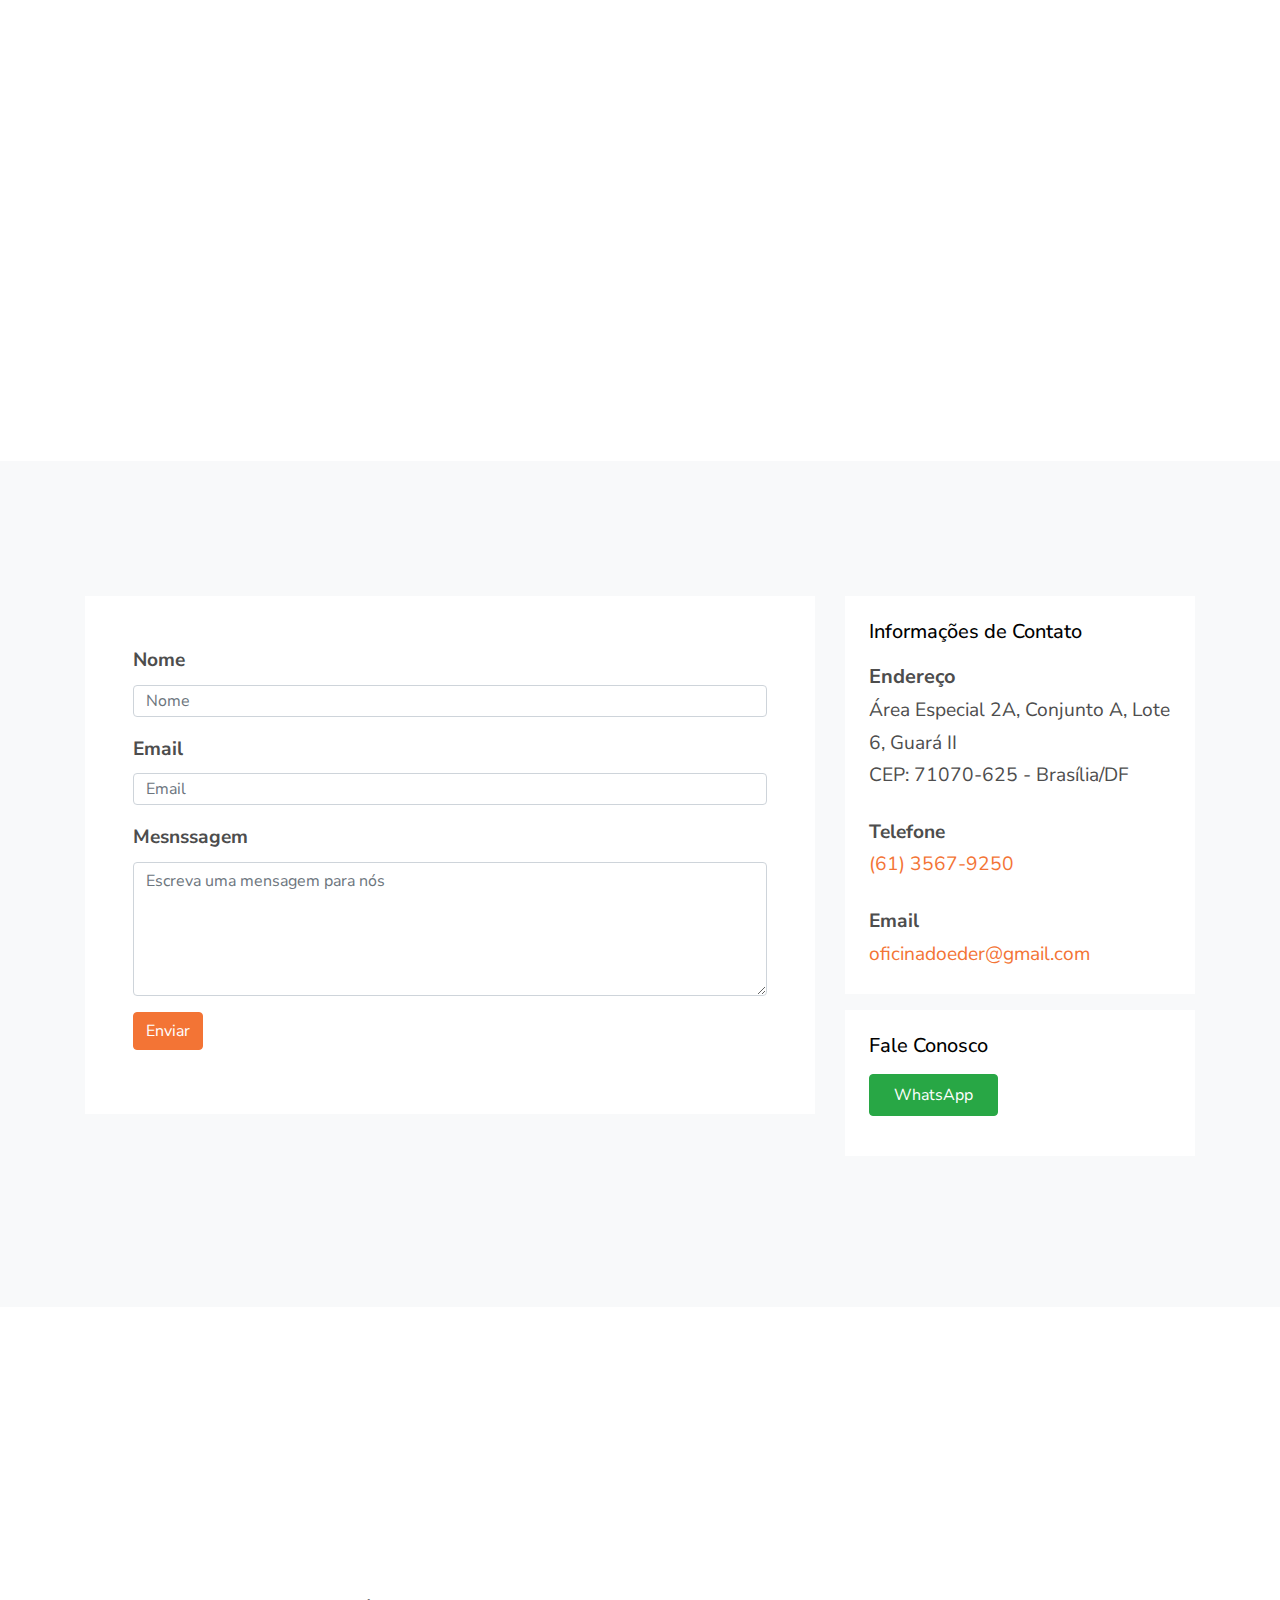
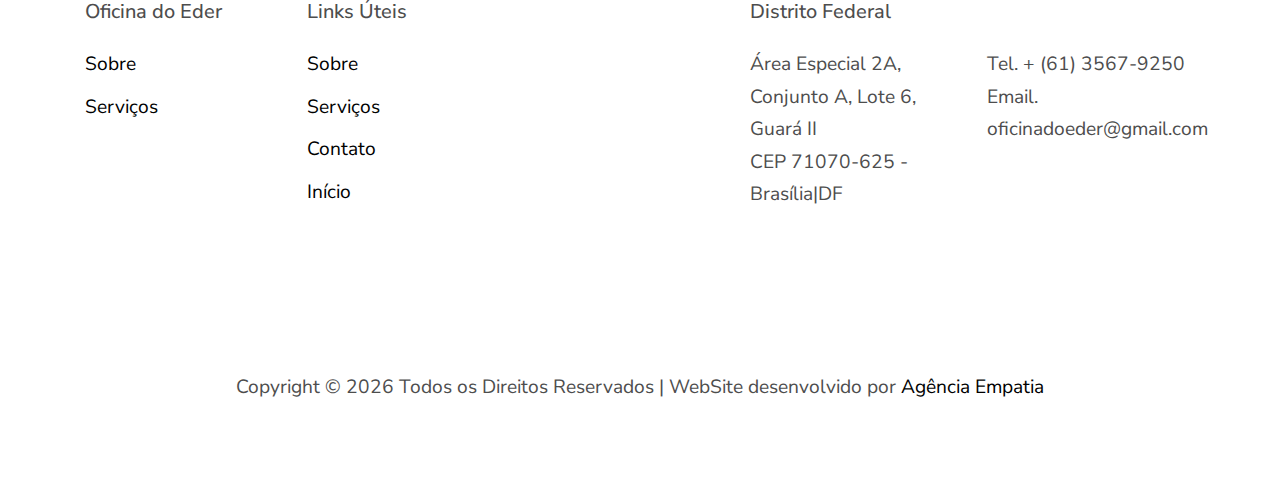
==== commit bf037637: "FIXE INDEX.HTML AND STYLES.CSS" ====
--- a/src/index.html
+++ b/src/index.html
@@ -23,12 +23,41 @@
 
     
     
-
+      <!--SEO Metatags -->
     <title>Oficina do Eder</title>
+    <meta name="description" content="oficina especializada em caminhonete, 4x4, veiculos off roads.">
     <link rel="icon" type="image/svg" href="./images/simbol.svg">
     <meta charset="utf-8">
     <meta name="viewport" content="width=device-width, initial-scale=1, shrink-to-fit=no">
-
+    <meta name="author" content="GuZ Web Designer">
+
+    <meta name=”robots” content=”index, follow”>
+
+   <!-- Metatags mídia social Open Graph -->
+   <meta property="og:locale" content="pt_BR">
+   <meta property="og:type" content="website" />
+   <meta property="og:title" content="Menutançaõ de 4x4 e off roads" />
+   <meta property="og:description" content="Oficina Especializada em caminhonetes, 4x4 e off roads." />
+   <meta property="og:image" content="http://oficinaguara.com.br/images/logo_oficina_2.png" />
+   <meta property="og:image:type" content="./images/simbol.svg" />
+   <meta property="og:image:width" content="800"> 
+  <meta property="og:image:height" content="600"> 
+   <meta property="og:url" content="http://oficinaguara.com.br/images" />
+   <meta property="og:site_name" content="Oficina do Eder" />
+
+
+   <!-- Metatags de mídia social Twitter Cards-->
+
+
+   <meta name="twitter:card" content="summary" />
+  <!-- <meta name="twitter:site" content="@digitalocean" /> -->
+  <meta name="twitter:title" content="Oficina do Eder" />
+  <meta name="twitter:description" content="Oficina Especializada em caminhonetes, 4x4 e off roads." />
+  <meta name="twitter:image" content="http://oficinaguara.com.br/images/logo_oficina_2.png" />
+
+
+    <!-- Styleshieets -->
+    <!-- <link rel="canonical" href="http://example.com/" /> -->
     <link rel="preconnect" href="https://fonts.googleapis.com">
     <link rel="preconnect" href="https://fonts.gstatic.com" crossorigin>
     <link href="https://fonts.googleapis.com/css2?family=Roboto:ital,wght@0,400;0,500;0,700;0,900;1,300;1,400;1,500;1,700;1,900&display=swap" rel="stylesheet">
@@ -200,7 +229,7 @@
           <div class="row align-items-center justify-content-center text-center">
             <div class="col-md-10">
               <!-- <img src="./images/logo_oficina_2.png" class="mb-5 w-50 mx-auto logo-banner" alt="Serviços de busca e entrega de veículo"> -->
-              <h1 class="mb-5">Centro <br> <strong>Automotivo</strong></h1>
+              <h1 class="mb-4">Oficina Especializada<br> <strong> 4X4</strong></h1>
               <p class="mb-2 font-weight-light">Seu carro em boas mãos</p>
               <p>
                 <a href="https://wa.me/5561982079250" class="btn btn-primary py-3 px-5 rounded-2 mb-2">FALE CONOSCO</a>
@@ -232,7 +261,7 @@
        <div class="site-section">
         <div class="container">
           <div class="row">
-            <div class="col-md-6 bg-image bg-sm-height mb-5 mb-md-0 order-md-2" style="background-image: url('images/eder_banner2.jpg');" data-aos="fade-up"></div>
+            <div class="col-md-6 bg-image bg-sm-height mb-5 mb-md-0 order-md-2" style="background-image: url('images/eder_cta2.jpg');" data-aos="fade-up"></div>
             <div class="col-md-6 pr-md-5 order-md-1">
               <h2 class="site-heading text-black mb-3">Revisão total da sua <strong>Pick-Up</strong></h2>
               <p class="mb-4">Somos uma empresa especializada na manutenção de pick-up das marcas Toyota, Nissan, GM, Ford, VW, Mitsubishi entre outras. Realizamos manutenção no motor, câmbio, diferencial, freios, escapamentos, suspensão, direção, sistema elétrico, sistema de injeção diesel e flex, sistema eletrônico e turbo alimentadores.</p>
@@ -307,7 +336,7 @@
 
           <div class="col-lg-6">
             <div class="row no-gutters align-items-stretch h-100 half-sm">
-              <div class="col-md-6 bg-image order-md-1 order-lg-2 bg-sm-height" style="background-image: url('images/11.png');" data-aos="fade" data-aos-delay="300"></div>
+              <div class="col-md-6 bg-image order-md-1 order-lg-2 bg-sm-height" style="background-image: url('images/cambio_automatico.jpg');" data-aos="fade" data-aos-delay="300"></div>
               <div class="col-md-6 bg-light text order-md-2 order-lg-1">
                 <div class="p-4">
                   <h2 class="h5 mb-3 text-black line-height-sm"><strong>Troca de fluído e manutenção de câmbio automático</strong></h2>
@@ -475,7 +504,7 @@
 
           <div class="col-lg-6">
             <div class="row no-gutters align-items-stretch h-100 half-sm">
-              <div class="col-md-6 bg-image order-md-2 bg-sm-height" style="background-image: url('images/08.png');" data-aos="fade" data-aos-delay="400"></div>
+              <div class="col-md-6 bg-image order-md-2 bg-sm-height" style="background-image: url('images/compra_veiculo.jpg');" data-aos="fade" data-aos-delay="400"></div>
               <div class="col-md-6 bg-light text order-md-1">
                 <div class="p-4">
                   <h2 class="h5 mb-3 text-black line-height-sm"><strong>Avaliação Pré-compra</strong></h2>
@@ -526,9 +555,10 @@
       <div class="site-section border-bottom bg-light py-5">
         <div class="container">
           <div class="row">
-            <iframe class="col-md-6 col-lg-4 mb-5 mb-lg-0 id="frame" width="320" height="568" src="https://www.instagram.com/p/CNIPp4eF_ln/embed" frameborder="0"></iframe>
-            <iframe class="col-md-6 col-lg-4 mb-5 mb-lg-0 id="frame" width="320" height="568" src="https://www.instagram.com/p/CNAX0ZsljFV/embed" frameborder="0"></iframe>
-            <iframe class="col-md-6 col-lg-4 mb-5 mb-lg-0 id="frame" width="320" height="568" src="https://www.instagram.com/p/CBWLoKOFbZf/embed" frameborder="0"></iframe>
+            
+            <iframe class="col-md-6 col-lg-4 mb-5 mb-lg-0" id="frame" width="320" height="568" src="https://www.instagram.com/p/CP3RA04Mgix/embed" frameborder="0"></iframe>
+            <iframe class="col-md-6 col-lg-4 mb-5 mb-lg-0" id="frame" width="320" height="568" src="https://www.instagram.com/p/CPnXmGwMV-0/embed" frameborder="0"></iframe>
+            <iframe class="col-md-6 col-lg-4 mb-5 mb-lg-0" id="frame" width="320" height="568" src="https://www.instagram.com/p/CPjDGQQsHdd/embed" frameborder="0"></iframe>
             
            <!--  <div class="col-12 text-center mb-5"><h2 class="text-black h6 font-weight-bold text-uppercase" data-aos="fade">Nosso Instragram</h2></div>
             
--- a/src/css/style.css
+++ b/src/css/style.css
@@ -1099,7 +1099,7 @@
         position:fixed;
         width:60px;
         height:60px;
-        bottom:4.5rem;
+        bottom:5rem;
         right: 1rem;
         z-index:100;
       }
